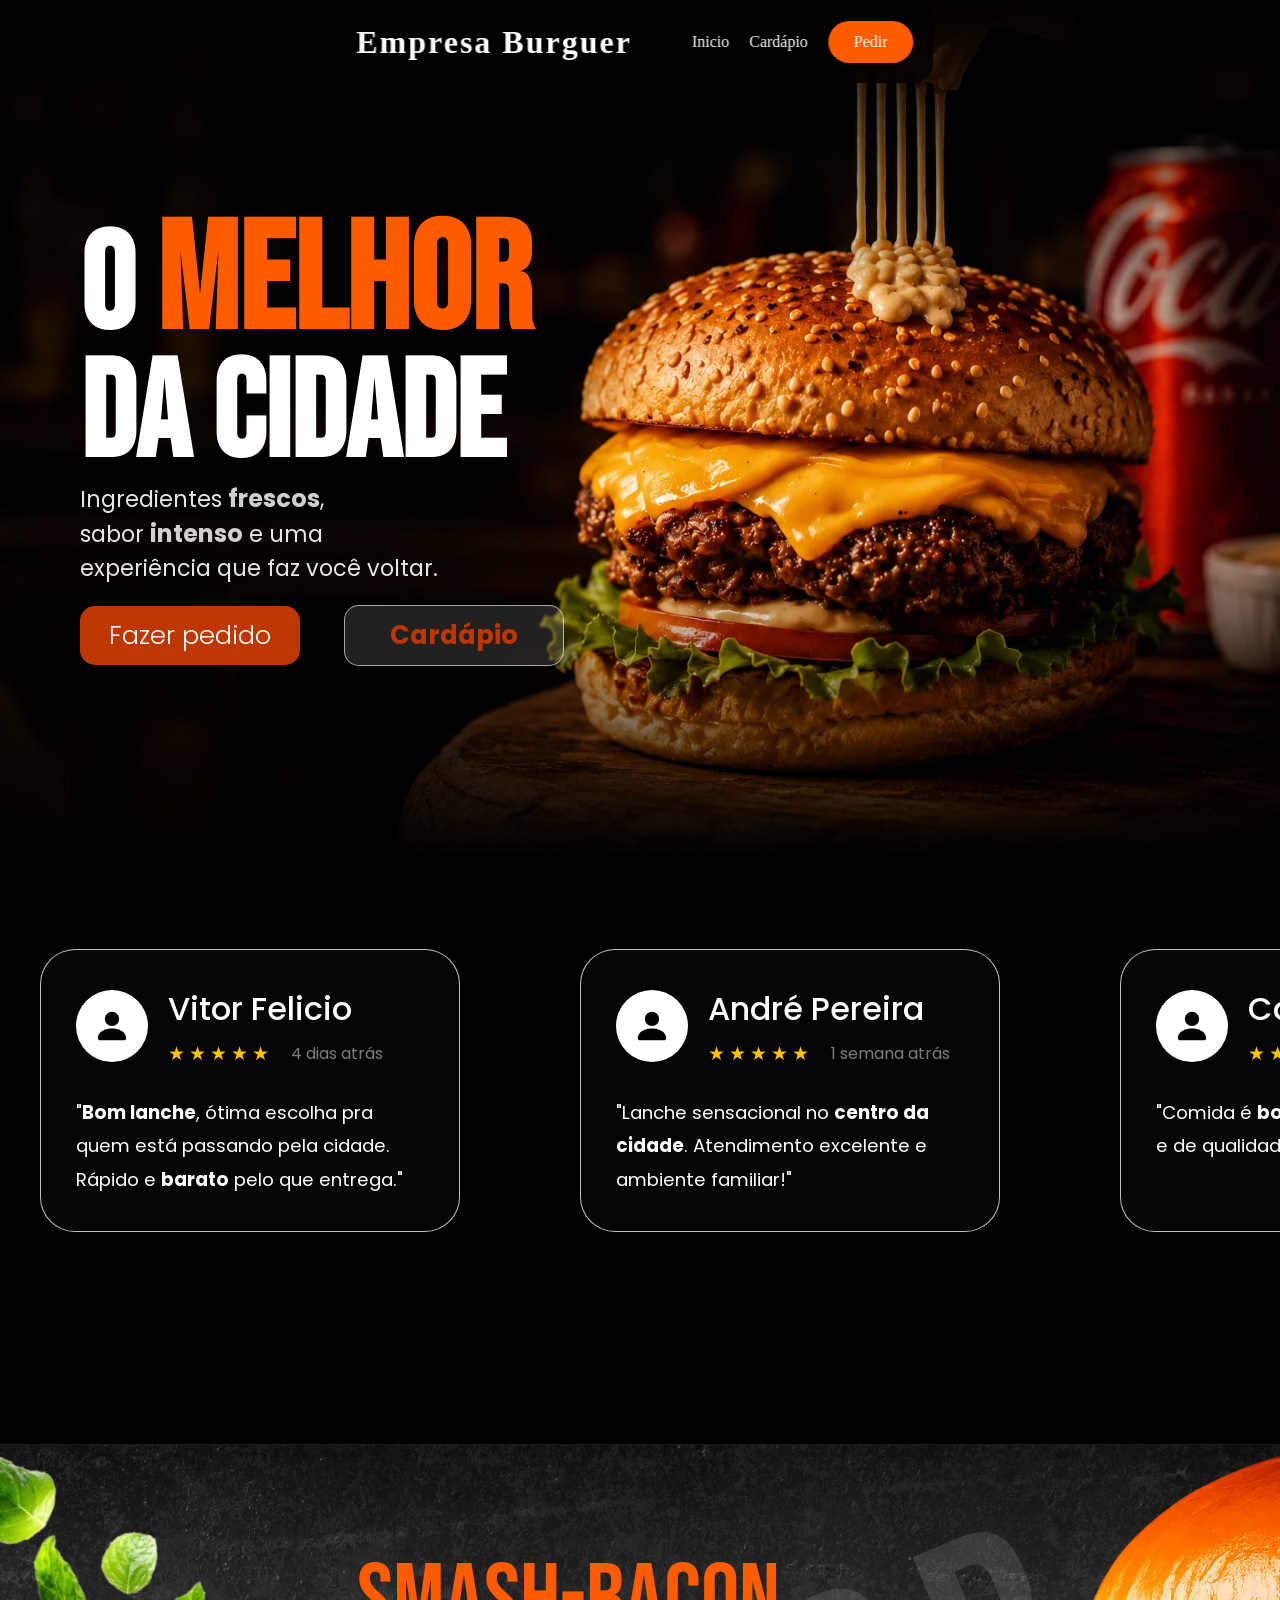
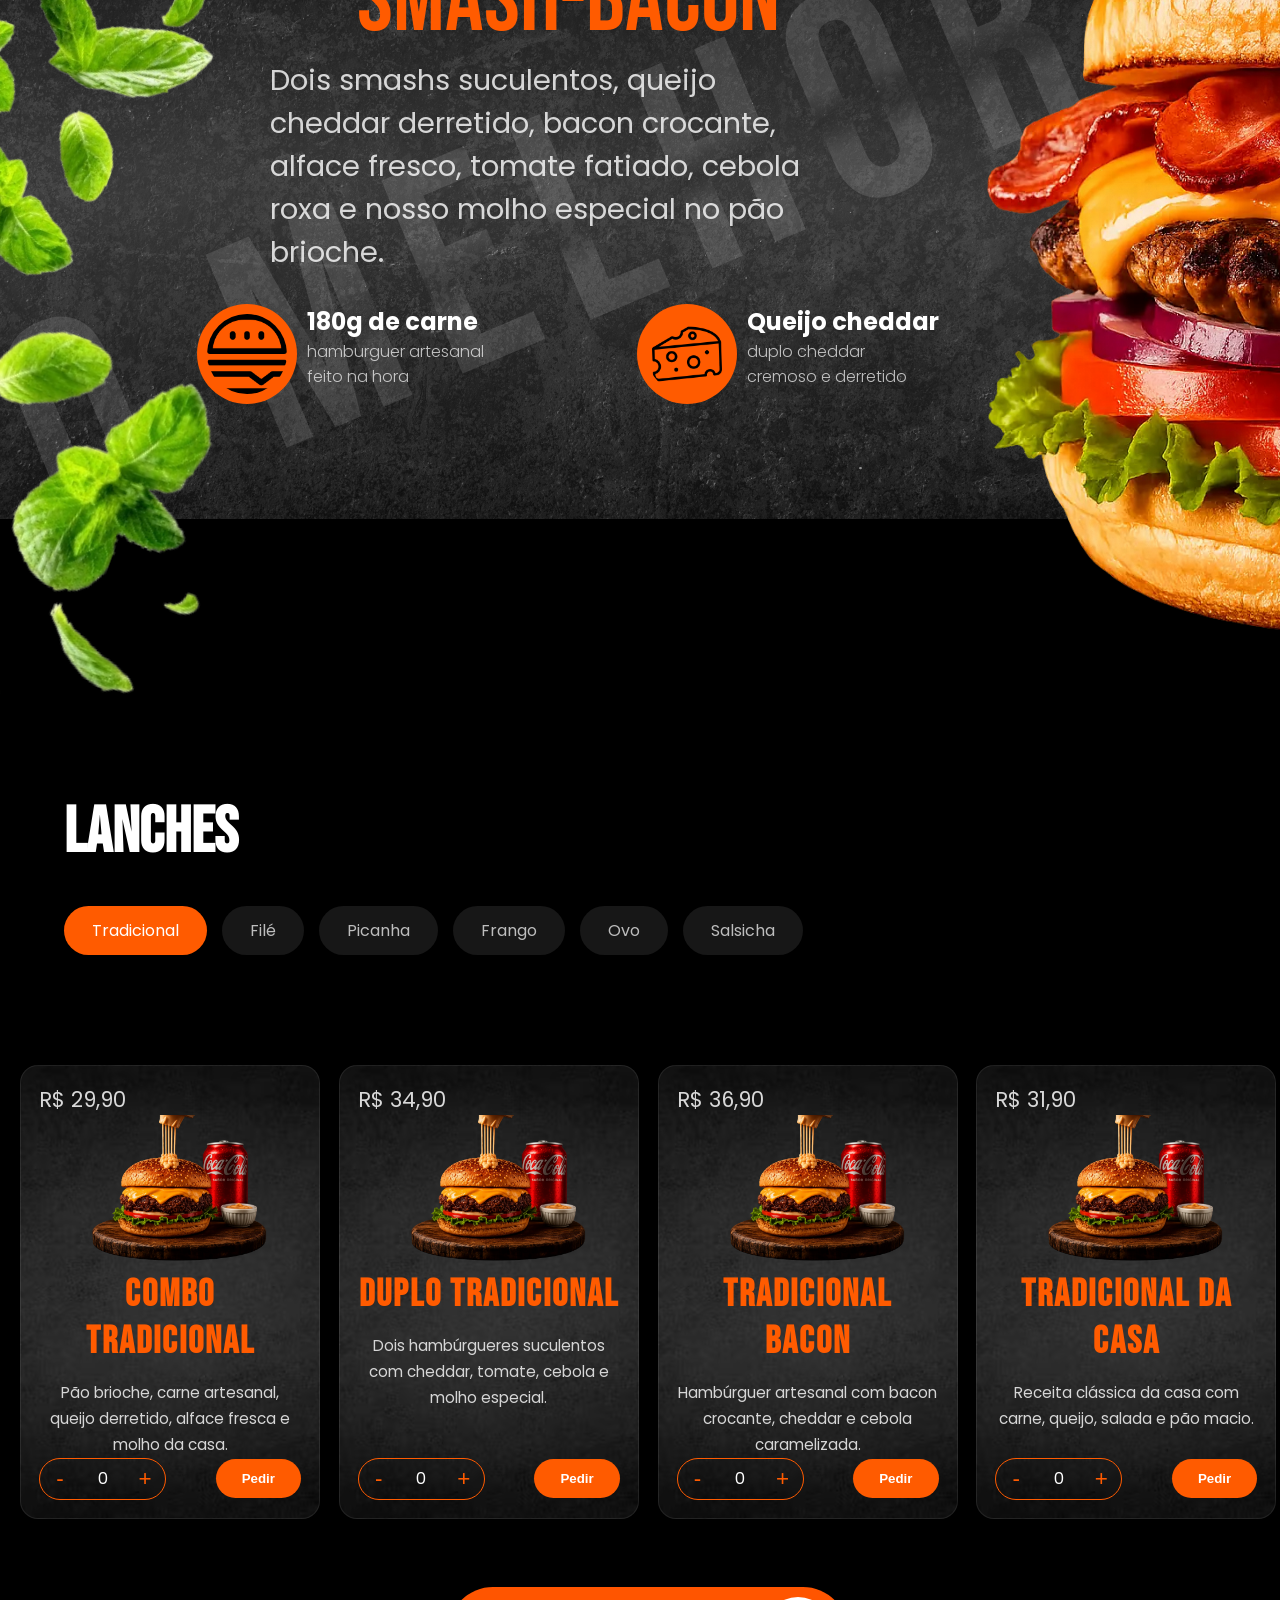
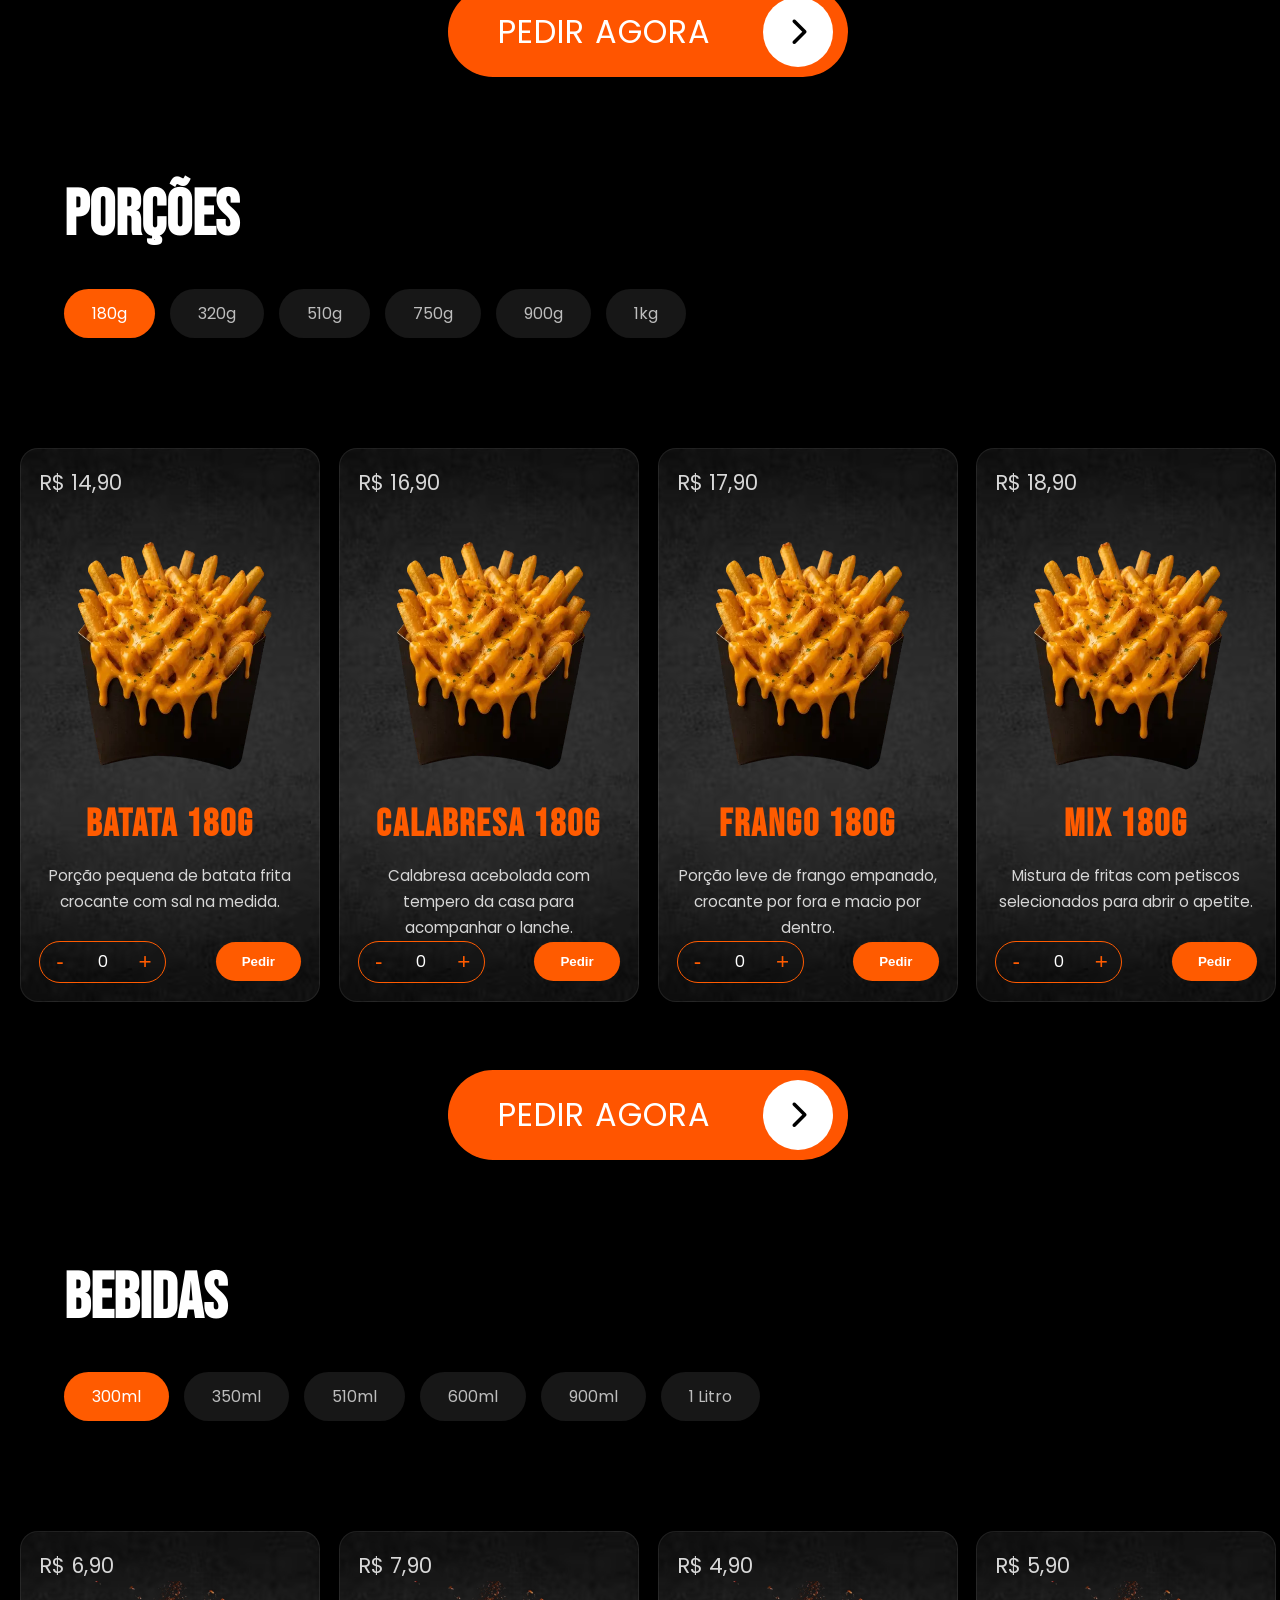
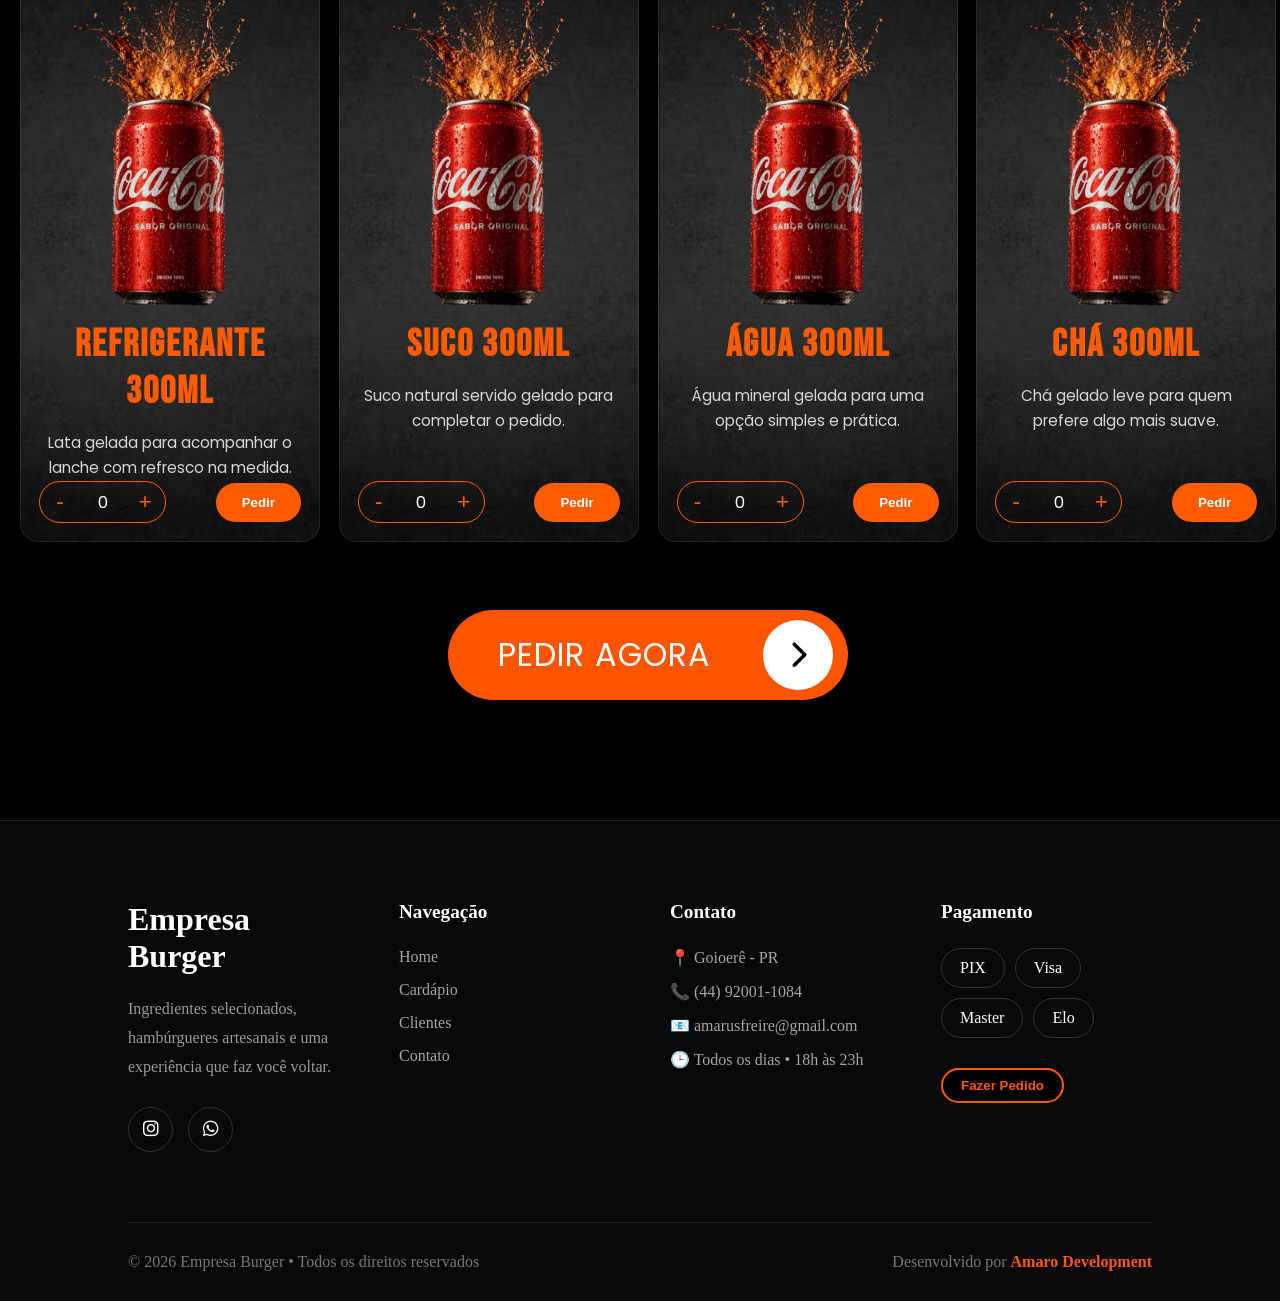
==== index.html @ 5f11bde8 "fix: arruma links vazios, alt e contato" ====
<!DOCTYPE html>
<html lang="pt-br">

<head>
    <meta charset="UTF-8">
    <meta name="viewport" content="width=device-width, initial-scale=1.0">

    <link href="https://fonts.googleapis.com/css2?family=Bebas+Neue&family=Poppins:wght@400;600;700&display=swap" rel="stylesheet">
    <link rel="preconnect" href="https://fonts.gstatic.com" crossorigin>

    <link rel="preload" fetchpriority="high" as="image" href="img/heroWEBP.webp">

    <link rel="canonical" href="https://empresaburger.com.br/">
    <link rel="icon" type="image/png" href="img/logo-PNG.png">
    <meta name="description"
        content="Hambúrgueres artesanais preparados com ingredientes frescos, sabor intenso e entrega rápida. Faça seu pedido online.">
    <meta name="keywords"
        content="hamburgueria, hambúrguer artesanal, delivery, lanche, batata frita, combo, restaurante">
    <meta name="author" content="Empresa Burger">
    <meta name="robots" content="index, follow">
    <meta name="theme-color" content="#ff5b00">

    <title>Empresa Burger | O Melhor Hambúrguer Artesanal de Goioerê</title>




    <link rel="stylesheet" href="https://cdnjs.cloudflare.com/ajax/libs/font-awesome/6.7.2/css/all.min.css" media="print" onload="this.media='all'">

    <link rel="stylesheet" href="css/home.css">
    <link rel="stylesheet" href="css/utils.css">

    <meta property="og:type" content="website">
    <meta property="og:title" content="Empresa Burger | O melhor hambúrguer da cidade">
    <meta property="og:description" content="Ingredientes frescos, sabor intenso e entrega rápida.">
    <meta property="og:image" content="https://seudominio.com/assets/banner.jpg">
    <meta property="og:url" content="https://seudominio.com">
    <meta property="og:site_name" content="Empresa Burger">
    <meta property="og:locale" content="pt_BR">

    <meta name="twitter:card" content="summary_large_image">
    <meta name="twitter:title" content="Empresa Burger | O melhor hambúrguer da cidade">
    <meta name="twitter:description" content="Ingredientes frescos, sabor intenso e entrega rápida.">
    <meta name="twitter:image" content="https://empresaburger.com.br/assets/banner.jpg">

    <script type="application/ld+json">
    {
        "@context":"https://schema.org",
        "@type":"Restaurant",
        "name":"Empresa Burger",
        "image":"https://empresaburger.com.br/assets/banner.webp",
        "telephone":"+55 44 92001-1084",
        "servesCuisine":"Hambúrguer Artesanal",
        "address":{
            "@type":"PostalAddress",
            "addressLocality":"Goioerê",
            "addressRegion":"PR",
            "addressCountry":"BR"
        }
    }
    </script>
</head>

<body>
    <header>
        <section class="hero-image">

            <div class="top-gradient"></div>

            <img id="inicio" src="img/heroWEBP.webp" alt="imagem da home" fetchpriority="high">

            <div class="bottom-gradient"></div>

        </section>
        <section class="hero-content">

            <article class="navbar">
                <button class="menu-toggle" type="button" aria-label="Abrir menu" aria-expanded="false"
                    data-menu-toggle>
                    <i class="fa-solid fa-bars"></i>
                </button>
                <a class="empresa" href="#inicio">Empresa Burguer</a>
                <nav class="menu">
                    <li>
                        <a href="#">Inicio</a>
                    </li>
                    <li>
                        <a href="#cardapio">Cardápio</a>
                    </li>
                    <li class="pedido">
                        <a href="">Pedir</a>
                    </li>
                </nav>
            </article>
            <div class="menu-backdrop" data-menu-backdrop></div>
            <article class="hero-text">
                <h1>O <span class="hero-destaque">melhor</span> <br> da cidade</h1>
                <p>Ingredientes <strong>frescos</strong>,<br>sabor <strong>intenso</strong> e uma <br>experiência que
                    faz você voltar.
                </p>
                <article class="btns-hero">
                    <a class="btn-hero-text pedido" href="">Fazer pedido</a>
                    <a class="btn-hero-text cardapio" href="#cardapio">Cardápio</a>
                </article>
            </article>
        </section>
    </header>

    <main>
        <section id="clientes" class="reviews">
            <div class="reviews-track">

                <article class="review-card">

                    <div class="review-header">

                        <div class="review-user">

                            <div class="review-avatar">
                                <svg xmlns="http://www.w3.org/2000/svg" width="34" height="34" fill="currentColor"
                                    viewBox="0 0 16 16">
                                    <path d="M3 14s-1 0-1-1 1-4 6-4 6 3 6 4-1 1-1 1H3zm5-6a3 3 0 100-6 3 3 0 000 6z" />
                                </svg>
                            </div>

                            <div>

                                <h3>Vitor Felicio</h3>

                                <div class="review-info">

                                    <div class="stars">
                                        ★★★★★
                                    </div>

                                    <span>4 dias atrás</span>

                                </div>

                            </div>

                        </div>

                    </div>

                    <p>
                        "<strong>Bom lanche</strong>, ótima escolha pra quem está
                        passando pela cidade. Rápido e
                        <strong>barato</strong> pelo que entrega."
                    </p>

                </article>

                <article class="review-card">

                    <div class="review-header">

                        <div class="review-user">

                            <div class="review-avatar">
                                <svg xmlns="http://www.w3.org/2000/svg" width="34" height="34" fill="currentColor"
                                    viewBox="0 0 16 16">
                                    <path d="M3 14s-1 0-1-1 1-4 6-4 6 3 6 4-1 1-1 1H3zm5-6a3 3 0 100-6 3 3 0 000 6z" />
                                </svg>
                            </div>

                            <div>

                                <h3>André Pereira</h3>

                                <div class="review-info">

                                    <div class="stars">
                                        ★★★★★
                                    </div>

                                    <span>1 semana atrás</span>

                                </div>

                            </div>

                        </div>

                    </div>

                    <p>
                        "Lanche sensacional no <strong>centro da cidade</strong>.
                        Atendimento excelente e ambiente familiar!"
                    </p>

                </article>

                <article class="review-card">

                    <div class="review-header">

                        <div class="review-user">

                            <div class="review-avatar">
                                <svg xmlns="http://www.w3.org/2000/svg" width="34" height="34" fill="currentColor"
                                    viewBox="0 0 16 16">
                                    <path d="M3 14s-1 0-1-1 1-4 6-4 6 3 6 4-1 1-1 1H3zm5-6a3 3 0 100-6 3 3 0 000 6z" />
                                </svg>
                            </div>

                            <div>

                                <h3>Carla Almeida</h3>

                                <div class="review-info">

                                    <div class="stars">
                                        ★★★★★
                                    </div>

                                    <span>2 meses atrás</span>

                                </div>

                            </div>

                        </div>

                    </div>

                    <p>
                        "Comida é <strong>boa</strong>, atendimento
                        <strong>rápido</strong> e de qualidade."
                    </p>

                </article>
                <article class="review-card">

                    <div class="review-header">

                        <div class="review-user">

                            <div class="review-avatar">
                                <svg xmlns="http://www.w3.org/2000/svg" width="34" height="34" fill="currentColor"
                                    viewBox="0 0 16 16">
                                    <path d="M3 14s-1 0-1-1 1-4 6-4 6 3 6 4-1 1-1 1H3zm5-6a3 3 0 100-6 3 3 0 000 6z" />
                                </svg>
                            </div>

                            <div>

                                <h3>Vitor Felicio</h3>

                                <div class="review-info">

                                    <div class="stars">
                                        ★★★★★
                                    </div>

                                    <span>4 dias atrás</span>

                                </div>

                            </div>

                        </div>

                    </div>

                    <p>
                        "<strong>Bom lanche</strong>, ótima escolha pra quem está
                        passando pela cidade. Rápido e
                        <strong>barato</strong> pelo que entrega."
                    </p>

                </article>

                <article class="review-card">

                    <div class="review-header">

                        <div class="review-user">

                            <div class="review-avatar">
                                <svg xmlns="http://www.w3.org/2000/svg" width="34" height="34" fill="currentColor"
                                    viewBox="0 0 16 16">
                                    <path d="M3 14s-1 0-1-1 1-4 6-4 6 3 6 4-1 1-1 1H3zm5-6a3 3 0 100-6 3 3 0 000 6z" />
                                </svg>
                            </div>

                            <div>

                                <h3>André Pereira</h3>

                                <div class="review-info">

                                    <div class="stars">
                                        ★★★★★
                                    </div>

                                    <span>1 semana atrás</span>

                                </div>

                            </div>

                        </div>

                    </div>

                    <p>
                        "Lanche sensacional no <strong>centro da cidade</strong>.
                        Atendimento excelente e ambiente familiar!"
                    </p>

                </article>

                <article class="review-card">

                    <div class="review-header">

                        <div class="review-user">

                            <div class="review-avatar">
                                <svg xmlns="http://www.w3.org/2000/svg" width="34" height="34" fill="currentColor"
                                    viewBox="0 0 16 16">
                                    <path d="M3 14s-1 0-1-1 1-4 6-4 6 3 6 4-1 1-1 1H3zm5-6a3 3 0 100-6 3 3 0 000 6z" />
                                </svg>
                            </div>

                            <div>

                                <h3>Carla Almeida</h3>

                                <div class="review-info">

                                    <div class="stars">
                                        ★★★★★
                                    </div>

                                    <span>2 meses atrás</span>

                                </div>

                            </div>

                        </div>

                    </div>

                    <p>
                        "Comida é <strong>boa</strong>, atendimento
                        <strong>rápido</strong> e de qualidade."
                    </p>

                </article>
            </div>

        </section>

        <section class="destaque">

            <div class="destaque-content">
                <h3 class="destaque-title">Smash-Bacon</h3>
                <p class="destaque-text">Dois smashs suculentos, queijo<br class="desktop-br">
                    cheddar derretido, bacon crocante,<br class="desktop-br">
                    alface fresco, tomate fatiado, cebola<br class="desktop-br">
                    roxa e nosso molho especial no pão<br class="desktop-br">
                    brioche.
                </p>
                <div class="destaque-feture">
                    <div class="feature">
                        <img class="feature-hamburguer" src="img/hamburguer.png" alt="icone de hambuguer">
                        <div class="feature-text">
                            <h4 class="destaque-icon-title"><strong>180g de carne</strong></h4>
                            <p class="destaque-icon-text">hamburguer artesanal<br>feito na hora</p>
                        </div>
                    </div>
                    <div class="feature">
                        <img src="img/queijo.png" alt="icone de queijo">
                        <div class="feature-text">
                            <h4 class="destaque-icon-title"><strong>Queijo cheddar</strong></h4>
                            <p class="destaque-icon-text">duplo cheddar<br>cremoso e derretido</p>
                        </div>
                    </div>
                </div>
            </div>
            <img class="destaque-hamburguer" src="img/hamburguer-inicial.webp" alt="hamburguer do destaque">
            <img class="destaque-salsinha-1" src="img/salsinha.webp" alt="imagem de salsinha">
            <img class="destaque-salsinha-2" src="img/salsinha.webp" alt="imagem de salsinha">
        </section>

        <section class="menu-categorias">

            <h2 id="cardapio" class="titulo-cardapio">Lanches</h2>

            <div class="categorias">

                <button class="categoria active">
                    Tradicional
                </button>

                <button class="categoria">
                    Filé
                </button>

                <button class="categoria">
                    Picanha
                </button>

                <button class="categoria">
                    Frango
                </button>

                <button class="categoria">
                    Ovo
                </button>

                <button class="categoria">
                    Salsicha
                </button>
            </div>

        </section>
        <section class="menu-grid">

            <article class="card">
                <span class="card-price">R$ 29,90</span>
                <div class="card-image">
                    <img src="img/heroPNG2.webp" alt="Hambúrguer">
                </div>
                <div class="card-body">
                    <h3>COMBO FOME</h3>
                    <p>
                        Hambúrguer artesanal, Coca-Cola gelada
                        e molho especial para completar
                        sua experiência.
                    </p>
                </div>
                <div class="card-footer">
                    <div class="quantity">
                        <button>-</button>
                        <span>1</span>
                        <button>+</button>
                    </div>
                    <button class="buy-btn">
                        Pedir
                    </button>
                </div>
            </article>
            <article class="card">

                <span class="card-price">R$ 29,90</span>

                <div class="card-image">
                    <img src="img/heroPNG2.webp" alt="Hambúrguer">
                </div>

                <div class="card-body">

                    <h3>COMBO FOME</h3>

                    <p>
                        Hambúrguer artesanal, Coca-Cola gelada
                        e molho especial para completar
                        sua experiência.
                    </p>

                </div>

                <div class="card-footer">

                    <div class="quantity">

                        <button>-</button>

                        <span>0</span>

                        <button>+</button>

                    </div>

                    <button class="buy-btn">
                        Pedir
                    </button>

                </div>

            </article>
            <article class="card">

                <span class="card-price">R$ 29,90</span>

                <div class="card-image">
                    <img src="img/heroPNG2.webp" alt="Hambúrguer">
                </div>

                <div class="card-body">

                    <h3>COMBO FOME</h3>

                    <p>
                        Hambúrguer artesanal, Coca-Cola gelada
                        e molho especial para completar
                        sua experiência.
                    </p>

                </div>

                <div class="card-footer">

                    <div class="quantity">

                        <button>-</button>

                        <span>0</span>

                        <button>+</button>

                    </div>

                    <button class="buy-btn">
                        Pedir
                    </button>

                </div>

            </article>
            <article class="card">

                <span class="card-price">R$ 29,90</span>

                <div class="card-image">
                    <img src="img/heroPNG2.webp" alt="Hambúrguer">
                </div>

                <div class="card-body">

                    <h3>COMBO FOME</h3>

                    <p>
                        Hambúrguer artesanal, Coca-Cola gelada
                        e molho especial para completar
                        sua experiência.
                    </p>

                </div>

                <div class="card-footer">

                    <div class="quantity">

                        <button>-</button>

                        <span>0</span>

                        <button>+</button>

                    </div>

                    <button class="buy-btn">
                        Pedir
                    </button>

                </div>

            </article>
            <article class="card">

                <span class="card-price">R$ 29,90</span>

                <div class="card-image">
                    <img src="img/heroPNG2.webp" alt="Hambúrguer">
                </div>

                <div class="card-body">

                    <h3>COMBO FOME</h3>

                    <p>
                        Hambúrguer artesanal, Coca-Cola gelada
                        e molho especial para completar
                        sua experiência.
                    </p>

                </div>

                <div class="card-footer">

                    <div class="quantity">

                        <button>-</button>

                        <span>0</span>

                        <button>+</button>

                    </div>

                    <button class="buy-btn">
                        Pedir
                    </button>

                </div>

            </article>
            <article class="card">

                <span class="card-price">R$ 29,90</span>

                <div class="card-image">
                    <img src="img/heroPNG2.webp" alt="Hambúrguer">
                </div>

                <div class="card-body">

                    <h3>COMBO FOME</h3>

                    <p>
                        Hambúrguer artesanal, Coca-Cola gelada
                        e molho especial para completar
                        sua experiência.
                    </p>

                </div>

                <div class="card-footer">

                    <div class="quantity">

                        <button>-</button>

                        <span>0</span>

                        <button>+</button>

                    </div>

                    <button class="buy-btn">
                        Pedir
                    </button>

                </div>

            </article>
            <article class="card">

                <span class="card-price">R$ 29,90</span>

                <div class="card-image">
                    <img src="img/heroPNG2.webp" alt="Hambúrguer">
                </div>

                <div class="card-body">

                    <h3>COMBO FOME</h3>

                    <p>
                        Hambúrguer artesanal, Coca-Cola gelada
                        e molho especial para completar
                        sua experiência.
                    </p>

                </div>

                <div class="card-footer">

                    <div class="quantity">

                        <button>-</button>

                        <span>0</span>

                        <button>+</button>

                    </div>

                    <button class="buy-btn">
                        Pedir
                    </button>

                </div>

            </article>
            <article class="card">

                <span class="card-price">R$ 29,90</span>

                <div class="card-image">
                    <img src="img/heroPNG2.webp" alt="Hambúrguer">
                </div>

                <div class="card-body">

                    <h3>COMBO FOME</h3>

                    <p>
                        Hambúrguer artesanal, Coca-Cola gelada
                        e molho especial para completar
                        sua experiência.
                    </p>

                </div>

                <div class="card-footer">

                    <div class="quantity">

                        <button>-</button>

                        <span>0</span>

                        <button>+</button>

                    </div>

                    <button class="buy-btn">
                        Pedir
                    </button>

                </div>

            </article>
        </section>
        <button class="btn-pedir">
            PEDIR AGORA
            <span class="btn-icone"><i class="fa-solid fa-chevron-right"></i></span>
        </button>
        <section class="menu-categorias">

            <h2 class="titulo-cardapio">Porções</h2>

            <div class="categorias">

                <button class="categoria active">
                    180g
                </button>

                <button class="categoria">
                    320g
                </button>

                <button class="categoria">
                    510g
                </button>

                <button class="categoria">
                    750g
                </button>

                <button class="categoria">
                    900g
                </button>

                <button class="categoria">
                    1kg
                </button>
            </div>

        </section>
        <section class="menu-grid">

            <article class="card">
                <span class="card-price">R$ 29,90</span>
                <div class="card-image">
                    <img src="img/heroPNG2.webp" alt="Hambúrguer">
                </div>
                <div class="card-body">
                    <h3>COMBO FOME</h3>
                    <p>
                        Hambúrguer artesanal, Coca-Cola gelada
                        e molho especial para completar
                        sua experiência.
                    </p>
                </div>
                <div class="card-footer">
                    <div class="quantity">
                        <button>-</button>
                        <span>1</span>
                        <button>+</button>
                    </div>
                    <button class="buy-btn">
                        Pedir
                    </button>
                </div>
            </article>
            <article class="card">

                <span class="card-price">R$ 29,90</span>

                <div class="card-image">
                    <img src="img/heroPNG2.webp" alt="Hambúrguer">
                </div>

                <div class="card-body">

                    <h3>COMBO FOME</h3>

                    <p>
                        Hambúrguer artesanal, Coca-Cola gelada
                        e molho especial para completar
                        sua experiência.
                    </p>

                </div>

                <div class="card-footer">

                    <div class="quantity">

                        <button>-</button>

                        <span>0</span>

                        <button>+</button>

                    </div>

                    <button class="buy-btn">
                        Pedir
                    </button>

                </div>

            </article>
            <article class="card">

                <span class="card-price">R$ 29,90</span>

                <div class="card-image">
                    <img src="img/heroPNG2.webp" alt="Hambúrguer">
                </div>

                <div class="card-body">

                    <h3>COMBO FOME</h3>

                    <p>
                        Hambúrguer artesanal, Coca-Cola gelada
                        e molho especial para completar
                        sua experiência.
                    </p>

                </div>

                <div class="card-footer">

                    <div class="quantity">

                        <button>-</button>

                        <span>0</span>

                        <button>+</button>

                    </div>

                    <button class="buy-btn">
                        Pedir
                    </button>

                </div>

            </article>
            <article class="card">

                <span class="card-price">R$ 29,90</span>

                <div class="card-image">
                    <img src="img/heroPNG2.webp" alt="Hambúrguer">
                </div>

                <div class="card-body">

                    <h3>COMBO FOME</h3>

                    <p>
                        Hambúrguer artesanal, Coca-Cola gelada
                        e molho especial para completar
                        sua experiência.
                    </p>

                </div>

                <div class="card-footer">

                    <div class="quantity">

                        <button>-</button>

                        <span>0</span>

                        <button>+</button>

                    </div>

                    <button class="buy-btn">
                        Pedir
                    </button>

                </div>

            </article>
            <article class="card">

                <span class="card-price">R$ 29,90</span>

                <div class="card-image">
                    <img src="img/heroPNG2.webp" alt="Hambúrguer">
                </div>

                <div class="card-body">

                    <h3>COMBO FOME</h3>

                    <p>
                        Hambúrguer artesanal, Coca-Cola gelada
                        e molho especial para completar
                        sua experiência.
                    </p>

                </div>

                <div class="card-footer">

                    <div class="quantity">

                        <button>-</button>

                        <span>0</span>

                        <button>+</button>

                    </div>

                    <button class="buy-btn">
                        Pedir
                    </button>

                </div>

            </article>
            <article class="card">

                <span class="card-price">R$ 29,90</span>

                <div class="card-image">
                    <img src="img/heroPNG2.webp" alt="Hambúrguer">
                </div>

                <div class="card-body">

                    <h3>COMBO FOME</h3>

                    <p>
                        Hambúrguer artesanal, Coca-Cola gelada
                        e molho especial para completar
                        sua experiência.
                    </p>

                </div>

                <div class="card-footer">

                    <div class="quantity">

                        <button>-</button>

                        <span>0</span>

                        <button>+</button>

                    </div>

                    <button class="buy-btn">
                        Pedir
                    </button>

                </div>

            </article>
            <article class="card">

                <span class="card-price">R$ 29,90</span>

                <div class="card-image">
                    <img src="img/heroPNG2.webp" alt="Hambúrguer">
                </div>

                <div class="card-body">

                    <h3>COMBO FOME</h3>

                    <p>
                        Hambúrguer artesanal, Coca-Cola gelada
                        e molho especial para completar
                        sua experiência.
                    </p>

                </div>

                <div class="card-footer">

                    <div class="quantity">

                        <button>-</button>

                        <span>0</span>

                        <button>+</button>

                    </div>

                    <button class="buy-btn">
                        Pedir
                    </button>

                </div>

            </article>
            <article class="card">

                <span class="card-price">R$ 29,90</span>

                <div class="card-image">
                    <img src="img/heroPNG2.webp" alt="Hambúrguer">
                </div>

                <div class="card-body">

                    <h3>COMBO FOME</h3>

                    <p>
                        Hambúrguer artesanal, Coca-Cola gelada
                        e molho especial para completar
                        sua experiência.
                    </p>

                </div>

                <div class="card-footer">

                    <div class="quantity">

                        <button>-</button>

                        <span>0</span>

                        <button>+</button>

                    </div>

                    <button class="buy-btn">
                        Pedir
                    </button>

                </div>

            </article>

        </section>
        <button class="btn-pedir">
            PEDIR AGORA
            <span class="btn-icone"><i class="fa-solid fa-chevron-right"></i></span>
        </button>
        <section class="menu-categorias">

            <h2 class="titulo-cardapio">Bebidas</h2>

            <div class="categorias">

                <button class="categoria active">
                    300ml
                </button>

                <button class="categoria">
                    350ml
                </button>

                <button class="categoria">
                    510ml
                </button>

                <button class="categoria">
                    600ml
                </button>

                <button class="categoria">
                    900ml
                </button>

                <button class="categoria">
                    1 Litro
                </button>
            </div>

        </section>
        <section class="menu-grid">

            <article class="card">
                <span class="card-price">R$ 29,90</span>
                <div class="card-image">
                    <img src="img/heroPNG2.webp" alt="Hambúrguer">
                </div>
                <div class="card-body">
                    <h3>COMBO FOME</h3>
                    <p>
                        Hambúrguer artesanal, Coca-Cola gelada
                        e molho especial para completar
                        sua experiência.
                    </p>
                </div>
                <div class="card-footer">
                    <div class="quantity">
                        <button>-</button>
                        <span>1</span>
                        <button>+</button>
                    </div>
                    <button class="buy-btn">
                        Pedir
                    </button>
                </div>
            </article>
            <article class="card">

                <span class="card-price">R$ 29,90</span>

                <div class="card-image">
                    <img src="img/heroPNG2.webp" alt="Hambúrguer">
                </div>

                <div class="card-body">

                    <h3>COMBO FOME</h3>

                    <p>
                        Hambúrguer artesanal, Coca-Cola gelada
                        e molho especial para completar
                        sua experiência.
                    </p>

                </div>

                <div class="card-footer">

                    <div class="quantity">

                        <button>-</button>

                        <span>0</span>

                        <button>+</button>

                    </div>

                    <button class="buy-btn">
                        Pedir
                    </button>

                </div>

            </article>
            <article class="card">

                <span class="card-price">R$ 29,90</span>

                <div class="card-image">
                    <img src="img/heroPNG2.webp" alt="Hambúrguer">
                </div>

                <div class="card-body">

                    <h3>COMBO FOME</h3>

                    <p>
                        Hambúrguer artesanal, Coca-Cola gelada
                        e molho especial para completar
                        sua experiência.
                    </p>

                </div>

                <div class="card-footer">

                    <div class="quantity">

                        <button>-</button>

                        <span>0</span>

                        <button>+</button>

                    </div>

                    <button class="buy-btn">
                        Pedir
                    </button>

                </div>

            </article>
            <article class="card">

                <span class="card-price">R$ 29,90</span>

                <div class="card-image">
                    <img src="img/heroPNG2.webp" alt="Hambúrguer">
                </div>

                <div class="card-body">

                    <h3>COMBO FOME</h3>

                    <p>
                        Hambúrguer artesanal, Coca-Cola gelada
                        e molho especial para completar
                        sua experiência.
                    </p>

                </div>

                <div class="card-footer">

                    <div class="quantity">

                        <button>-</button>

                        <span>0</span>

                        <button>+</button>

                    </div>

                    <button class="buy-btn">
                        Pedir
                    </button>

                </div>

            </article>
            <article class="card">

                <span class="card-price">R$ 29,90</span>

                <div class="card-image">
                    <img src="img/heroPNG2.webp" alt="Hambúrguer">
                </div>

                <div class="card-body">

                    <h3>COMBO FOME</h3>

                    <p>
                        Hambúrguer artesanal, Coca-Cola gelada
                        e molho especial para completar
                        sua experiência.
                    </p>

                </div>

                <div class="card-footer">

                    <div class="quantity">

                        <button>-</button>

                        <span>0</span>

                        <button>+</button>

                    </div>

                    <button class="buy-btn">
                        Pedir
                    </button>

                </div>

            </article>
            <article class="card">

                <span class="card-price">R$ 29,90</span>

                <div class="card-image">
                    <img src="img/heroPNG2.webp" alt="Hambúrguer">
                </div>

                <div class="card-body">

                    <h3>COMBO FOME</h3>

                    <p>
                        Hambúrguer artesanal, Coca-Cola gelada
                        e molho especial para completar
                        sua experiência.
                    </p>

                </div>

                <div class="card-footer">

                    <div class="quantity">

                        <button>-</button>

                        <span>0</span>

                        <button>+</button>

                    </div>

                    <button class="buy-btn">
                        Pedir
                    </button>

                </div>

            </article>
            <article class="card">

                <span class="card-price">R$ 29,90</span>

                <div class="card-image">
                    <img src="img/heroPNG2.webp" alt="Hambúrguer">
                </div>

                <div class="card-body">

                    <h3>COMBO FOME</h3>

                    <p>
                        Hambúrguer artesanal, Coca-Cola gelada
                        e molho especial para completar
                        sua experiência.
                    </p>

                </div>

                <div class="card-footer">

                    <div class="quantity">

                        <button>-</button>

                        <span>0</span>

                        <button>+</button>

                    </div>

                    <button class="buy-btn">
                        Pedir
                    </button>

                </div>

            </article>
            <article class="card">

                <span class="card-price">R$ 29,90</span>

                <div class="card-image">
                    <img src="img/heroPNG2.webp" alt="Hambúrguer">
                </div>

                <div class="card-body">

                    <h3>COMBO FOME</h3>

                    <p>
                        Hambúrguer artesanal, Coca-Cola gelada
                        e molho especial para completar
                        sua experiência.
                    </p>

                </div>

                <div class="card-footer">

                    <div class="quantity">

                        <button>-</button>

                        <span>0</span>

                        <button>+</button>

                    </div>

                    <button class="buy-btn">
                        Pedir
                    </button>

                </div>

            </article>
        </section>
        <button class="btn-pedir">
            PEDIR AGORA
            <span class="btn-icone"><i class="fa-solid fa-chevron-right"></i></span>
        </button>
    </main>
    <footer class="footer">

        <div class="footer-container">

            <div class="footer-column">
                <h2 class="logo">Empresa Burger</h2>

                <p>
                    Ingredientes selecionados, hambúrgueres artesanais e uma experiência que faz você voltar.
                </p>

                <div class="socials">
                    <a href="https://www.instagram.com/amarus_freire/"><i class="fa-brands fa-instagram"></i></a>
                    <a href="https://wa.me/5544920011084"><i class="fa-brands fa-whatsapp"></i></a>
                </div>
            </div>

            <div class="footer-column">
                <h3>Navegação</h3>

                <ul>
                    <li><a href="#">Home</a></li>
                    <li><a href="#cardapio">Cardápio</a></li>
                    <li><a href="#clientes">Clientes</a></li>
                    <li><a href="https://wa.me/5544920011084">Contato</a></li>
                </ul>
            </div>

            <div class="footer-column">
                <h3>Contato</h3>

                <ul>
                    <li>📍 Goioerê - PR</li>
                    <li>📞 (44) 92001-1084</li>
                    <li>📧 amarusfreire@gmail.com</li>
                    <li>🕒 Todos os dias • 18h às 23h</li>
                </ul>
            </div>

            <div class="footer-column">
                <h3>Pagamento</h3>

                <div class="payments">
                    <span>PIX</span>
                    <span>Visa</span>
                    <span>Master</span>
                    <span>Elo</span>
                </div>

                <button class="footer-button">
                    Fazer Pedido
                </button>
            </div>

        </div>

        <div class="footer-bottom">
            <p>
                © 2026 Empresa Burger • Todos os direitos reservados
            </p>

            <p>
                Desenvolvido por <span>Amaro Development</span>
            </p>
        </div>

    </footer>
    <div class="pedido-modal" data-pedido-modal aria-hidden="true">
        <div class="pedido-modal-backdrop" data-pedido-close></div>
        <section class="pedido-modal-panel" role="dialog" aria-modal="true" aria-labelledby="pedido-modal-title">
            <button class="pedido-modal-close" type="button" aria-label="Fechar janela" data-pedido-close>×</button>
            <h2 class="pedido-modal-title" id="pedido-modal-title">Antes de prosseguirmos precisamos dos seguintes dados:</h2>

            <div class="pedido-modal-client">
                <input class="pedido-modal-input" type="text" placeholder="NOME DO CLIENTE" aria-label="Nome do cliente" data-client-name>

                <div class="pedido-modal-delivery">
                    <span class="pedido-modal-label">PRECISA ENTREGAR?</span>
                    <button class="pedido-choice active" type="button" data-delivery-choice="sim">SIM</button>
                    <button class="pedido-choice" type="button" data-delivery-choice="nao">NÃO</button>
                </div>
            </div>

            <div class="pedido-modal-address" data-address-group>
                <h3 class="pedido-modal-subtitle pedido-modal-subtitle-address">ENDEREÇO</h3>

                <div class="pedido-modal-address-grid">
                    <input class="pedido-modal-input" type="text" placeholder="BAIRRO" aria-label="Bairro" data-address-bairro>
                    <input class="pedido-modal-input" type="text" placeholder="RUA" aria-label="Rua" data-address-rua>
                    <input class="pedido-modal-input" type="text" placeholder="NUMERO" aria-label="Número" data-address-numero>
                </div>
            </div>

            <h3 class="pedido-modal-subtitle">PEDIDOS</h3>
            <textarea class="pedido-modal-textarea" data-pedido-textarea rows="5" aria-label="Pedidos"></textarea>

            <button class="pedido-modal-submit" type="button">
                PEDIR AGORA
                <span class="pedido-modal-arrow">&gt;</span>
            </button>
        </section>
    </div>

    <script src="js/menu-mobile.js"></script>
    <script src="js/todosProdutos.js"></script>
    <script src="js/pedido-modal.js"></script>
</body>

</html>
---- css/home.css ----
@charset "UTF-8";

* {
    padding: 0px;
    margin: 0px;
    box-sizing: border-box;
}

.bebas-neue-regular {
    font-family: "Bebas Neue", sans-serif;
    font-weight: 400;
    font-style: normal;
}

.poppins-regular {
    font-family: "Poppins", sans-serif;
    font-weight: 400;
    font-style: normal;
}

.poppins-semibold {
    font-family: "Poppins", sans-serif;
    font-weight: 600;
    font-style: normal;
}

.poppins-bold {
    font-family: "Poppins", sans-serif;
    font-weight: 700;
    font-style: normal;
}

:root {
    --font-title: "Bebas Neue", sans-serif;
    --font-text: "Poppins", sans-serif;
}

html {
    background-color: black;
}

header {
    position: relative;
}

.hero-image {
    position: relative;
    width: 100%;
    height: 100%;
}

.hero-image img {
    width: 100%;
    height: 100%;
    object-fit: cover;
}

.top-gradient {
    position: absolute;
    top: 0;
    left: 0;
    width: 100%;
    height: 300px;
    background: linear-gradient(to bottom, black, transparent);
    z-index: 2;
}

.bottom-gradient {
    position: absolute;
    bottom: 0;
    left: 0;
    width: 100%;
    height: 300px;
    background: linear-gradient(to top, black, rgba(0, 0, 0, 0.4), transparent);
    z-index: 2;
}

.hero-content {
    position: absolute;
    top: 0;
    left: 0;
    z-index: 5;
    width: 100%;
}


.hero-text {
    margin: 220px 80px;
    width: 484px;
}

.hero-text h1 {
    color: white;
    font-family: var(--font-title);
    font-size: 8.5rem;
    line-height: 8rem;
}

.hero-text .hero-destaque {
    color: #ff5b00;
    font-size: 9.5rem;
    font-weight: bolder;
}

.hero-text p {
    color: white;
    font-size: 1.4rem;
    font-family: var(--font-text);
    opacity: 90%;
}

.hero-text strong {
    opacity: 90%;
    font-size: 1.5rem;
}

.btns-hero {
    display: flex;
    margin-top: 20px;
    justify-content: space-between;
    align-items: center;
}


.btn-hero-text {
    display: flex;
    justify-content: center;

    text-decoration: none;
    font-size: 1.6rem;
    font-weight: 300;
    font-family: var(--font-text);
    border-radius: 15px;
    width: 220px;
    transition: transform 0.5s ease;
}

.btn-hero-text:hover {
    transform: scale(1.1);
    opacity: 90%;
}

.pedido {
    color: white;
    background-color: #BF3700;
    padding: 10px;

}

.cardapio {
    color: #BF3700;
    border: 1px solid rgba(255, 255, 255, 0.6);
    font-weight: bold;
    background-color: #fdfdfd21;
    padding: 10px;
}



.carousel{
    overflow:hidden;
}

.track{
    display:flex;
    width:max-content;
    animation:scroll 20s linear infinite;
}

.card{
    width:300px;
    margin-right:20px;
}

@keyframes scroll{

    from{
        transform:translateX(0);
    }

    to{
        transform:translateX(-50%);
    }

}




.reviews {
    width:100%;
    overflow:hidden;
    margin:80px auto 0;
    padding:0;
    position:relative;
}
.reviews-track{
    display:flex;
    gap:40px;
    width:max-content;

    animation:scroll 18s linear infinite;
}

.review-card {
    width: 420px;
    margin: 12px 40px;
    min-height: 250px;
    padding: 35px;
    background: #050505;
    border: 1px solid rgba(255, 255, 255, .75);
    border-radius: 35px;
    transition: .35s;
    cursor: pointer;

    flex-shrink:0;
}

.review-card:hover {
    transform: translateY(-10px);
    border-color: #ff5b00;
    box-shadow: 0 0 35px rgba(255, 91, 0, .18);
}

.review-user {
    display: flex;
    width: 600px;
    align-items: center;
    gap: 20px;
}

.review-avatar {
    width: 72px;
    height: 72px;
    border-radius: 50%;
    background: white;
    color: black;
    display: flex;
    justify-content: center;
    align-items: center;
    flex-shrink: 0;
}

.review-avatar svg {
    width: 38px;
    height: 38px;
}

.review-user h3 {
    color: white;
    font-size: 2rem;
    font-family: var(--font-text);
    font-weight: 500;
}

.review-info {
    display: flex;
    align-items: center;
    gap: 18px;
    margin-top: 8px;

}

.review-info span {
    color: #7d7d7d;
    font-size: 1rem;
    font-family: var(--font-text);
}

.stars {

    color: #FFC400;
    font-size: 1.2rem;
    letter-spacing: 4px;
}

.review-card p {
    margin-top: 30px;
    color: white;
    font-family: var(--font-text);
    font-size: 1.15rem;
    line-height: 1.8;
}

.review-card strong {
    font-weight: 700;
}

@keyframes scroll{

    from{
        transform:translateX(0);
    }

    to{
        transform:translateX(-50%);
    }

}


.destaque {
    position: relative;
    overflow: hidden;

    display: flex;
    margin-top: 200px;
    min-height: 850px;

    background: url("../img/destaque.png") no-repeat;
}

.destaque-content {

    width: 70%;
    text-align: center;
    margin-left: 120px;
    z-index: 2;
}

.destaque-title {
    margin-top: 100px;

    font-family: var(--font-title);
    font-size: 6rem;
    font-weight: 100;
    letter-spacing: 10%;
    color: #ff5b00;
}

.destaque-text {
    font-family: var(--font-text);
    color: rgba(255, 255, 255, 0.8);
    text-align: left;
    font-size: 1.8em;
    margin-left: 150px;
    letter-spacing: 10%;
}

.destaque-feture {
    display: flex;
    flex-direction: row;
    justify-content: space-around;
}

.feature {
    display: flex;

    margin-top: 30px;
}

.feature img {

    background-color: #ff5b00;
    background-repeat: no-repeat;
    width: 100px;
    padding: 10px;
    height: 100px;
    border-radius: 50%;

}


.feature-text {
    display: flex;
    flex-direction: column;
    margin-left: 10px;
    font-family: var(--font-text);
}

.feature-text h4 {
    font-size: 1.5rem;
    text-align: left;
    color: white;
    letter-spacing: 10%;
}

.feature-text p {
    font-weight: 300;
    text-align: left;
    color: rgba(255, 255, 255, 0.7);
    letter-spacing: 10%;

}

.destaque-hamburguer {
    position: absolute;
    left: 800px;
    top: -60px;
    height: 900px;
}

.destaque-salsinha-1 {
    position: absolute;
    left: -300px;
    top: -50px;
    width: 600px;
    transform: rotate(20.71deg);
}

.destaque-salsinha-2 {
    position: absolute;
    width: 800px;
    top: 240px;
    left: -430px;
    transform: rotate(290deg);
}

.menu-grid {
    display: grid;
    grid-template-columns: repeat(auto-fit, minmax(260px, 1fr));
    gap: 35px;
    margin: 0 20px;
    padding: 50px 0;
    align-items: stretch;
}


.menu-categorias {
    width: 90%;
    margin: 100px auto 60px;
}

.titulo-cardapio {
    font-family: var(--font-title);
    color: white;
    font-size: 4rem;
    margin-bottom: 35px;
}

.categorias {
    display: flex;
    flex-wrap: wrap;
    gap: 15px;
}

.categoria {
    padding: 12px 28px;
    border: none;
    border-radius: 999px;

    background: #171717;

    color: #bdbdbd;

    font-size: 1rem;
    font-family: var(--font-text);

    cursor: pointer;
    transition: .25s;
}

.categoria:hover {
    background: #ff5b00;
    color: white;
}

.categoria.active {
    background: #ff5b00;
    color: white;
}

.card {
    position: relative;
    display: flex;
    flex-direction: column;
    background: url("../img/backgorund.avif") center/cover;
    border-radius: 18px;
    overflow: hidden;
    padding: 18px;
    transition: .35s;
    border: 1px solid rgba(255, 255, 255, .08);
    cursor: pointer;
}

.card:hover {
    transform: translateY(-8px);
    border-color: #ff5b00;
    box-shadow: 0 0 35px rgba(255, 91, 0, .18);
}

.card-price {
    color: #d8d8d8;
    font-size: 1.3rem;
    font-family: var(--font-text);
}

.card-image {
    display: flex;
    justify-content: center;
    align-items: center;
}

.card-image img {
    width: 220px;
    transition: .35s;
}

.card:hover img {
    transform: scale(1.08);
}

.card-body {
    text-align: center;
    flex: 1;
    display: flex;
    flex-direction: column;
}

.card-body h3 {
    margin-top: 10px;
    color: #ff5b00;
    font-family: var(--font-title);
    font-size: 2.4rem;
    letter-spacing: 2px;
}

.card-body p {
    margin-top: 15px;
    color: #d6d6d6;
    font-family: var(--font-text);
    font-size: .95rem;
    line-height: 1.7;
}

.card-footer {
    margin-top: 25px;
    display: flex;
    justify-content: space-between;
    align-items: center;
    margin-top: auto;
}

.quantity {
    display: flex;
    align-items: center;
    border: 1px solid #ff5b00;
    border-radius: 50px;
    overflow: hidden;
}

.quantity button {
    width: 40px;
    height: 40px;
    background: none;
    border: none;
    color: #ff5b00;
    font-size: 1.4rem;
    cursor: pointer;
}

.quantity span {
    width: 45px;
    text-align: center;
    color: white;
    font-family: var(--font-text);
}

.buy-btn {
    border: none;
    background: #ff5b00;
    color: white;
    padding: 12px 26px;
    border-radius: 40px;
    cursor: pointer;
    font-weight: 600;
    transition: .3s;
}

.buy-btn:hover {
    background: #ff6d1f;
}








.footer {
    margin-top: 120px;
    background: #080808;
    border-top: 1px solid #242424;
    padding: 80px 10% 30px;
}

.footer-container {
    display: grid;
    grid-template-columns: repeat(4, 1fr);
    gap: 60px;
}

.logo {
    color: #fff;
    font-size: 2rem;
    margin-bottom: 20px;
}

.footer-column p {
    color: #9b9b9b;
    line-height: 1.8;
}

.footer-column h3 {
    color: white;
    margin-bottom: 25px;
    font-size: 1.2rem;
}

.footer-column ul {
    list-style: none;
}

.footer-column li {
    margin-bottom: 15px;
    color: #a6a6a6;
}

.footer-column a {
    color: #a6a6a6;
    text-decoration: none;
    transition: .3s;
}

.footer-column a:hover {
    color: #ff5b00;
}

.socials {
    display: flex;
    gap: 15px;
    margin-top: 25px;
}

.socials a {
    width: 45px;
    height: 45px;
    display: flex;
    justify-content: center;
    align-items: center;
    border: 1px solid #333;
    border-radius: 50%;
    color: white;
    font-size: 18px;
    transition: .3s;
}

.socials a:hover {
    background: #ff5b00;
    border-color: #ff5b00;
}

.payments {
    display: flex;
    flex-wrap: wrap;
    gap: 10px;
    margin-bottom: 30px;
}

.payments span {
    padding: 10px 18px;
    border: 1px solid #333;
    border-radius: 30px;
    color: white;
}

.footer-button {
    display: inline-block;
    background: #000;
    color: #ff5b00;
    padding: 8px 18px;
    border: 2px solid #ff5b00;
    border-radius: 50px;
    font-weight: 600;
    transition: .3s;
}

.footer-button:hover {
    transform: translateY(-3px);
    box-shadow: 0 0 20px rgba(255, 91, 0, .4);
    background: #ff5b00;
    color: #000;
}

.footer-bottom {
    margin-top: 70px;
    padding-top: 30px;
    border-top: 1px solid #222;
    display: flex;
    justify-content: space-between;
    flex-wrap: wrap;
    gap: 15px;
}

.footer-bottom p {
    color: #777;
}

.footer-bottom span {
    color: #ff5b00;
    font-weight: 600;
}


@media (max-width:768px) {

    .top-gradient {
        height: 50px;
    }

    .bottom-gradient {
        height: 50px;
    }

    .hero-image img {
        width: 100%;
        height: 800px;
    }

    .hero-text h1{
        font-size: 80px;
        line-height: 80px;
    }

    .hero-text {
    margin: 120px auto 0;
    width: 90%;
    }
    .hero-text span {
        font-size: 10px;
    }
    .hero-text .hero-destaque {
        font-size: 110px;
    }
    .btn-hero-text {
        margin-bottom: 30px;
    }

    .btns-hero {
        width: 300px;
        flex-wrap: wrap;
    }

    .navbar {
        min-height: 58px;
    }

    .menu-toggle {
        display: inline-flex;
    }

    .empresa {
        font-size: 1.45rem;
    }

    .menu {
        z-index: 1200;
    }

    .navbar.menu-open .menu {
        transform: translateX(0);
    }

    .menu li {
        display: block;
        margin: 0;
    }

    .menu a {
        display: block;
        padding: 12px 0;
        font-size: 1.05rem;
    }

    .menu-backdrop {
        z-index: 1150;
    }

    .menu-backdrop.visible {
        opacity: 1;
        pointer-events: auto;
    }

    body.menu-open {
        overflow: hidden;
    }

    .destaque {
        background-image: url("../img/fundoDestaque.png");
    }
    .destaque-content{
        margin-left: 40px;
    }
    .destaque-title {
        font-size: 50px;
        margin: 40px 0 0 0;
    }

    .destaque-text{
        margin: 20px 0 0 0;
        font-size: 20px;
        margin-left: 0px;
    }
    .destaque-hamburguer{
        left: 60px;
        top: -150px;
    }

    .destaque-salsinha-1, .destaque-salsinha-2{
        opacity: 50%;
    }


    .destaque-feture{
        flex-direction: column;
    }
    .desktop-br{
        display: none;
    }
    .feature h4{
        font-size: 100%;
    }
    
    .menu-grid{
        justify-items: center;
    }
    .btn-pedir {
        width: 70%;
        font-size: 1rem;
		margin: 15%;
    }

}

@media(max-width:1000px) {

    .reviews {
        gap: 30px;
    }

    .review-card {
        width: 100%;
        max-width: 500px;
    }

}

@media(max-width:600px) {

    .review-card {
        padding: 25px;
    }

    .review-user {
        flex-direction: column;
        align-items: flex-start;
    }

    .review-user h3 {
        font-size: 1.6rem;
    }

    .review-info {
        flex-wrap: wrap;
    }
}


@media(max-width:1000px) {
    .footer-container {
        grid-template-columns: 1fr 1fr;
    }
}

@media(max-width:650px) {
    .footer-container {
        grid-template-columns: 1fr;
    }

    .footer-bottom {
        flex-direction: column;
        text-align: center;
    }
}
---- css/utils.css ----
@charset "UTF-8";

.bebas-neue-regular {
	font-family: "Bebas Neue", sans-serif;
	font-weight: 400;
	font-style: normal;
}



.poppins-regular {
	font-family: "Poppins", sans-serif;
	font-weight: 400;
	font-style: normal;
}



.poppins-semibold {
	font-family: "Poppins", sans-serif;
	font-weight: 600;
	font-style: normal;
}

.poppins-bold {
	font-family: "Poppins", sans-serif;
	font-weight: 700;
	font-style: normal;
}



.poppins-regular-italic {
	font-family: "Poppins", sans-serif;
	font-weight: 400;
	font-style: italic;
}

.poppins-semibold-italic {
	font-family: "Poppins", sans-serif;
	font-weight: 600;
	font-style: italic;
}

.poppins-bold-italic {
	font-family: "Poppins", sans-serif;
	font-weight: 700;
	font-style: italic;
}

:root {
	--font-title: "Bebas Neue", sans-serif;
	--font-text: "Poppins", sans-serif;
}

html {
	background-color: black;
}

.btn-pedir {
    display: inline-flex;
    align-items: center;
    justify-content: space-between;
    align-self: center;
    background-color: #FF5500;

    color: #FFFFFF;

    font-family: 'Arial', sans-serif;
    font-size: 32px;
    font-weight: normal;
    letter-spacing: 1px;
    padding: 10px 15px 10px 50px;

    border: none;
    border-radius: 100px;
	margin-left: 35%;
    cursor: pointer;
    width: 400px;
    margin-top: 18px;
    transition: transform 0.2s, background-color 0.2s;
}

.btn-icone {
    display: flex;
    align-items: center;
    justify-content: center;
    background-color: #FFFFFF;
    color: #000000;

    font-size: 28px;
    font-weight: bold;
    width: 70px;
    height: 70px;
    border-radius: 50%;
    margin-left: 20px;
}

.btn-pedir:hover {
    background-color: #E64A00;
    transform: scale(1.02);
}

.nome-produto {
	font-family: var(--font-title);
}

.descricao-produto,
.btn-pedir {
	font-family: var(--font-text);
}

.navbar {
	display: flex;
	align-items: center;
	justify-content: center;
	margin-top: 10px;
	z-index: 1000;

	position: relative;
	position: fixed;
	padding: 10px;
	top: -50px;
	left: 50%;
	transform: translate(-50%, 50%);

	border-radius: 20px;
	background: rgba(0, 0, 0, .75);
	backdrop-filter: blur(12px);
}

.navbar-hero {
	position: relative;
	z-index: 5;
	justify-content: space-between;
	align-items: center;
	width: min(1400px, 92vw);
	margin: 0 auto;
	padding: 24px 0 0;
}

.empresa {
	display: flex;
	flex-direction: row;
	text-decoration: none;
	white-space: nowrap;
	color: #fff;
	margin-right: 0;
	font-size: 2rem;
	font-weight: 700;
	letter-spacing: 1px;
	z-index: 999;
	letter-spacing: 2px;
	margin-right: 50px;
	align-self: center;
}


.menu {
	list-style: none;
	z-index: 999;
	display: flex;
	align-items: center;
}

.menu li {
	display: inline-block;
	margin: 10px;
}

.menu a {
	color: white;
	font-style: normal;
	text-decoration: none;
}


.menu .pedido {
	padding: 12px 26px;
	background: #ff5b00;
	border-radius: 999px;
	transition: .3s;
}

.menu .pedido:hover {
	background: #ff7a2d;
}

.menu-toggle {
	display: none;
	align-items: center;
	justify-content: center;
	border: 0;
	background: transparent;
	color: #fff;
	font-size: 1.4rem;
	cursor: pointer;
	z-index: 1002;
}

.menu-backdrop {
	display: none;
}

.navbar-hero .menu {
	display: flex;
	align-items: center;
	gap: 40px;
}

.navbar-hero .menu li {
	display: block;
	margin: 0;
}

.navbar-hero .menu a {
	text-transform: uppercase;
	letter-spacing: 1.5px;
	font-size: 0.82rem;
	opacity: 0.95;
}

.menu a {
	position: relative;
	color: white;
	text-decoration: none;
	transition: color .3s;
}

.menu a::after {
	content: "";
	position: absolute;
	left: 0;
	bottom: -6px;

	width: 0;
	height: 2px;

	background: #ff5b00;
	transition: width .3s ease;
}

.menu a:hover::after {
	width: 100%;
}

.text-gigante {
	font-family: var(--font-title);
}

.footer {
	margin-top: 120px;
	background: #080808;
	border-top: 1px solid #242424;
	padding: 80px 10% 30px;
}

.footer-container {
	display: grid;
	grid-template-columns: repeat(4, 1fr);
	gap: 60px;
}

.logo {
	color: #fff;
	font-size: 2rem;
	margin-bottom: 20px;
}

.footer-column p {
	color: #9b9b9b;
	line-height: 1.8;
}

.footer-column h3 {
	color: white;
	margin-bottom: 25px;
	font-size: 1.2rem;
}

.footer-column ul {
	list-style: none;
}

.footer-column li {
	margin-bottom: 15px;
	color: #a6a6a6;
}

.footer-column a {
	color: #a6a6a6;
	text-decoration: none;
	transition: .3s;
}

.footer-column a:hover {
	color: #ff5b00;
}

.socials {
	display: flex;
	gap: 15px;
	margin-top: 25px;
}

.socials a {
	width: 45px;
	height: 45px;
	display: flex;
	justify-content: center;
	align-items: center;
	border: 1px solid #333;
	border-radius: 50%;
	color: white;
	font-size: 18px;
	transition: .3s;
}

.socials a:hover {
	background: #ff5b00;
	border-color: #ff5b00;
}

.payments {
	display: flex;
	flex-wrap: wrap;
	gap: 10px;
	margin-bottom: 30px;
}

.payments span {
	padding: 10px 18px;
	border: 1px solid #333;
	border-radius: 30px;
	color: white;
}

.footer-button {
	display: inline-block;
	background: #000;
	color: #ff5b00;
	padding: 8px 18px;
	border: 2px solid #ff5b00;
	border-radius: 50px;
	font-weight: 600;
	transition: .3s;
}

.footer-button:hover {
	transform: translateY(-3px);
	box-shadow: 0 0 20px rgba(255, 91, 0, .4);
	background: #ff5b00;
	color: #000;
}

.footer-bottom {
	margin-top: 70px;
	padding-top: 30px;
	border-top: 1px solid #222;
	display: flex;
	justify-content: space-between;
	flex-wrap: wrap;
	gap: 15px;
}

.footer-bottom p {
	color: #777;
}

.footer-bottom span {
	color: #ff5b00;
	font-weight: 600;
}

@media(max-width:1000px) {
	.footer-container {
		grid-template-columns: 1fr 1fr;
	}

	.navbar-hero {
		flex-direction: column;
		gap: 18px;
		padding-top: 18px;
	}
}

@media (max-width:768px) {
	.navbar-hero {
		flex-direction: row;
		justify-content: space-between;
		align-items: center;
		width: min(1400px, 92vw);
		margin: 0 auto;
		padding: 24px 0 0;
		z-index: 5;
		position: relative;
	}

	.navbar {
		display: flex;
		align-items: center;
		justify-content: center;
		z-index: 1100;
		position: fixed;
		padding: 10px;
		top: 10px;
		left: 50%;
		transform: translateX(-50%);
		border-radius: 20px;
		background: rgba(0, 0, 0, .75);
		backdrop-filter: blur(12px);
		min-height: 58px;
		width: calc(100% - 20px);
		max-width: 500px;
	}

	.navbar article {
		width: 100%;
		display: flex;
		align-items: center;
		justify-content: center;
		position: relative;
	}

	.menu-toggle {
		display: inline-flex;
		position: absolute;
		left: 10px;
		width: 48px;
		height: 48px;
		font-size: 1.6rem;
		top: 50%;
		transform: translateY(-50%);
	}

	.empresa {
		margin-right: 0;
		font-size: 1.6rem;
		text-align: center;
		padding-left: 36px;
	}

	.menu {
		position: fixed;
		top: 0;
		left: 0;
		width: min(82vw, 320px);
		height: 100vh;
		padding: 92px 22px 24px;
		display: flex;
		flex-direction: column;
		align-items: flex-start;
		gap: 14px;
		background: rgba(5, 5, 5, 0.98);
		border-right: 1px solid rgba(255, 255, 255, 0.08);
		box-shadow: 20px 0 50px rgba(0, 0, 0, 0.35);
		transform: translateX(-101%);
		visibility: hidden;
		transition: transform 0.28s ease, visibility 0.28s;
		z-index: 1200;
	}

	.navbar.menu-open .menu {
		transform: translateX(0);
		visibility: visible;
	}

	.menu li {
		display: block;
		margin: 0;
	}

	.menu a {
		display: block;
		padding: 12px 0;
		font-size: 1.05rem;
	}

	.menu-backdrop {
		display: block;
		position: fixed;
		inset: 0;
		background: rgba(0, 0, 0, 0.55);
		opacity: 0;
		pointer-events: none;
		transition: opacity 0.28s ease;
		z-index: 1150;
	}

	.menu-backdrop.visible {
		opacity: 1;
		pointer-events: auto;
	}

	body.menu-open {
		overflow: hidden;
	}
	

}

@media(max-width:650px) {
	.footer-container {
		grid-template-columns: 1fr;
	}

	.footer-bottom {
		flex-direction: column;
		text-align: center;
	}

	.navbar-hero .menu {
		flex-wrap: wrap;
		justify-content: center;
		gap: 14px 18px;
	}
}
.pedido-modal {
    position: fixed;
    inset: 0;
    display: none;
    align-items: center;
    justify-content: center;
    padding: 24px;
    z-index: 1000;
    overflow-y: auto;
}

.pedido-modal.open {
    display: flex;
}

.pedido-modal-backdrop {
    position: absolute;
    inset: 0;
    background: rgba(0, 0, 0, 0.78);
    backdrop-filter: blur(8px);
}

.pedido-modal-panel {
    position: relative;
    width: min(840px, 100%);
    max-height: calc(100vh - 48px);
    overflow-y: auto;
    background: #050505;
    border: 1px solid rgba(255, 255, 255, 0.18);
    border-radius: 26px;
    padding: 36px 34px 30px;
    z-index: 1;
}

.pedido-modal-address {
    display: none;
    margin-bottom: 22px;
}

.pedido-modal-address.visible {
    display: block;
}

.pedido-modal-subtitle-address {
    margin-bottom: 18px;
}

.pedido-modal-address-grid {
    display: grid;
    grid-template-columns: repeat(3, minmax(0, 1fr));
    gap: 18px;
}

.pedido-modal-close {
    position: absolute;
    top: 16px;
    right: 18px;
    width: 42px;
    height: 42px;
    border: none;
    border-radius: 50%;
    background: transparent;
    color: rgba(255, 255, 255, 0.65);
    font-size: 2rem;
    cursor: pointer;
}

.pedido-modal-title {
    max-width: 360px;
    margin-bottom: 34px;
    color: #fff;
    font-family: var(--font-text);
    font-size: 2.2rem;
    line-height: 1.1;
    font-weight: 500;
}

.pedido-modal-client {
    display: flex;
    align-items: center;
    gap: 30px;
    flex-wrap: wrap;
    margin-bottom: 26px;
}

.pedido-modal-input {
    width: 100%;
    height: 58px;
    border-radius: 16px;
    border: 2px solid #ff5b00;
    background: #111;
    color: #fff;
    padding: 0 20px;
    font-family: var(--font-text);
    font-size: 1.2rem;
    outline: none;
}

.pedido-modal-input::placeholder {
    color: rgba(255, 255, 255, 0.42);
}

.pedido-modal-delivery {
    display: flex;
    align-items: center;
    gap: 18px;
    flex-wrap: wrap;
}

.pedido-modal-label {
    color: rgba(255, 255, 255, 0.78);
    font-family: var(--font-text);
    font-size: 1.35rem;
    font-weight: 600;
}

.pedido-choice {
    width: 56px;
    height: 56px;
    border-radius: 50%;
    border: 1px solid #ff5b00;
    background: transparent;
    color: rgba(255, 255, 255, 0.62);
    font-family: var(--font-text);
    font-size: 0.95rem;
    cursor: pointer;
}

.pedido-choice.active {
    background: #111;
    color: #fff;
    box-shadow: 0 0 0 1px rgba(255, 91, 0, 0.25) inset;
}

.pedido-modal-subtitle {
    color: #fff;
    font-family: var(--font-title);
    font-size: 3rem;
    letter-spacing: 1px;
    margin-bottom: 20px;
}

.pedido-modal-textarea {
    width: 100%;
    min-height: 180px;
    resize: none;
    border-radius: 24px;
    border: 1px solid rgba(255, 255, 255, 0.45);
    background: #151515;
    color: rgba(255, 255, 255, 0.9);
    padding: 22px 24px;
    font-family: var(--font-text);
    font-size: 1.08rem;
    line-height: 1.6;
    outline: none;
    margin-bottom: 32px;
}

.pedido-modal-submit {
    display: inline-flex;
    align-items: center;
    justify-content: space-between;
    gap: 18px;
    min-width: 320px;
    height: 72px;
    padding: 0 10px 0 34px;
    border: none;
    border-radius: 999px;
    background: #ff5b00;
    color: #fff;
    font-family: var(--font-text);
    font-size: 1.15rem;
    cursor: pointer;
    box-shadow: 0 18px 40px rgba(255, 91, 0, 0.22);
}

.pedido-modal-arrow {
    width: 60px;
    height: 60px;
    border-radius: 50%;
    display: inline-flex;
    align-items: center;
    justify-content: center;
    background: #fff;
    color: #000;
    font-size: 1.8rem;
    font-weight: 700;
}

@media(max-width:768px) {
    .pedido-modal-panel {
        max-height: calc(100vh - 32px);
        padding: 28px 20px 24px;
    }

    .pedido-modal-address-grid {
        grid-template-columns: 1fr;
    }

    .pedido-modal-title {
        max-width: 100%;
        font-size: 1.8rem;
    }

    .pedido-modal-subtitle {
        font-size: 2.2rem;
    }

    .pedido-modal-submit {
        width: 100%;
        min-width: 0;
    }
}
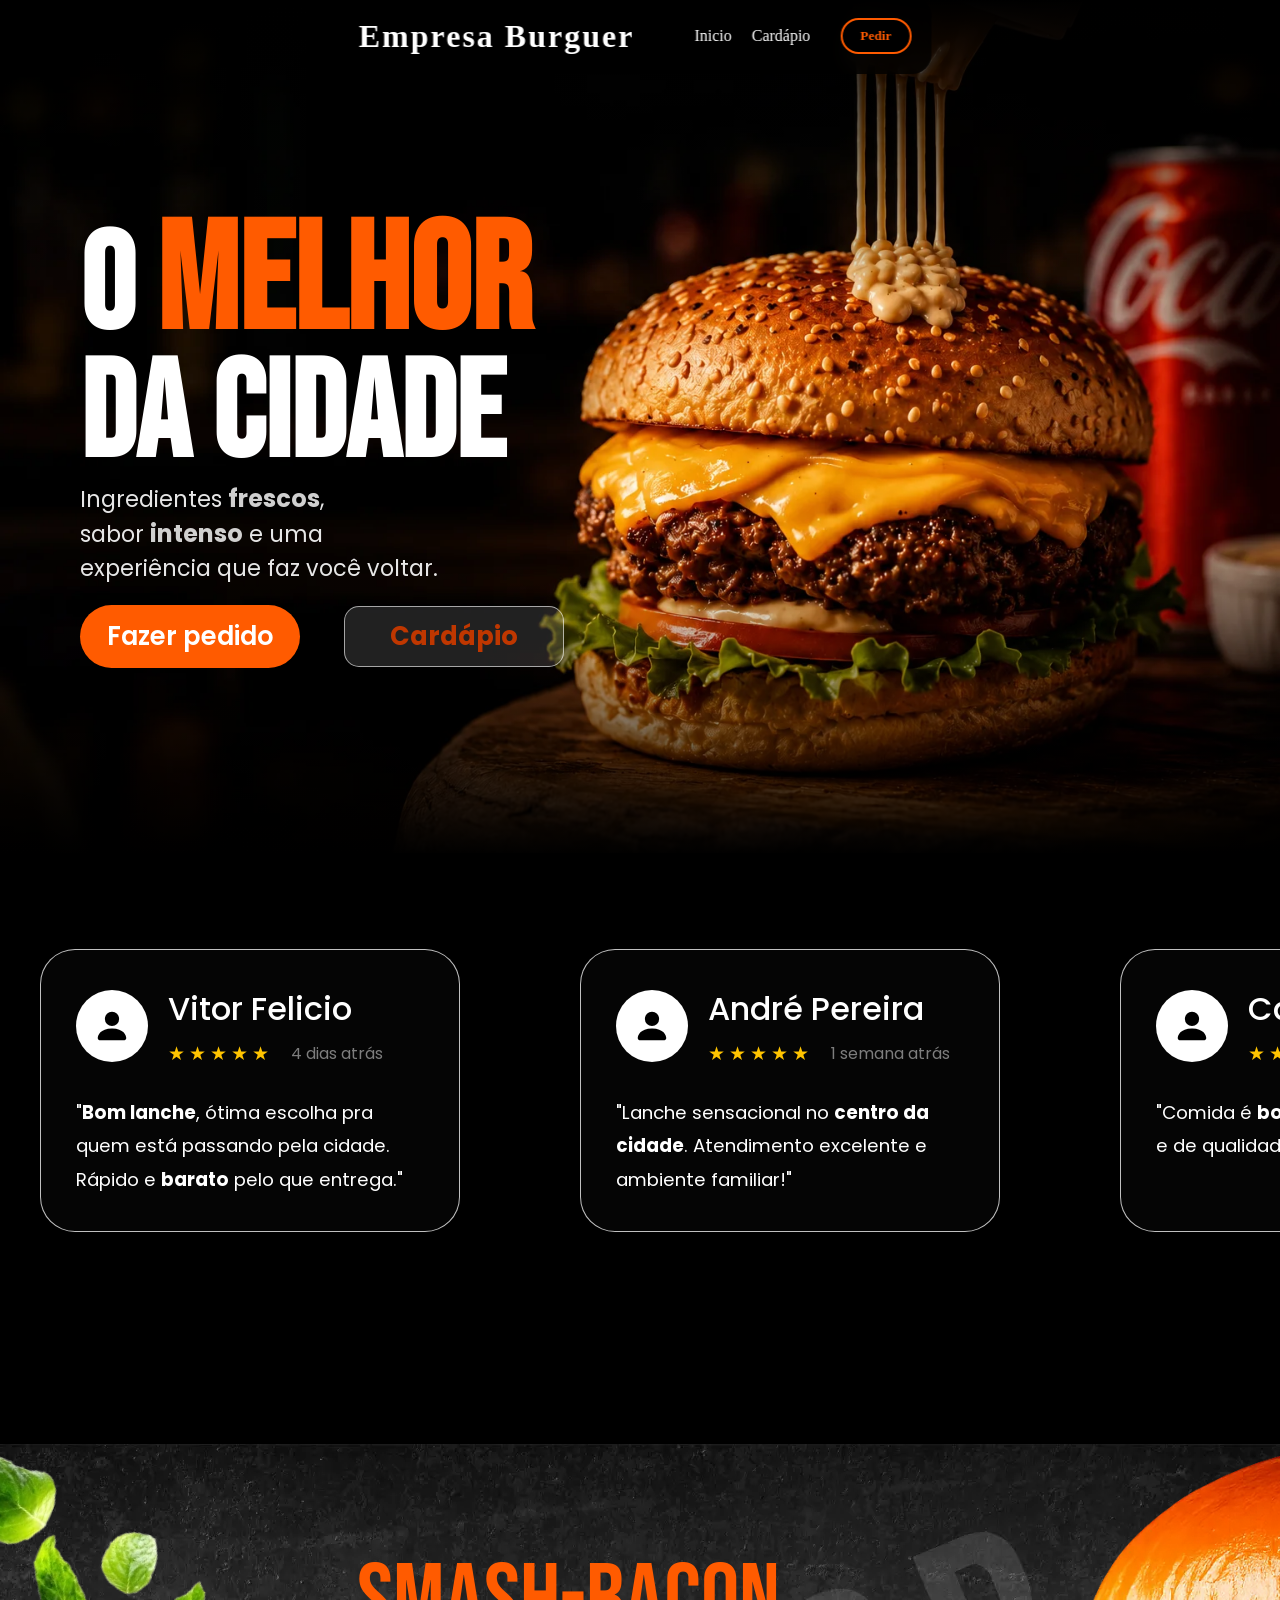
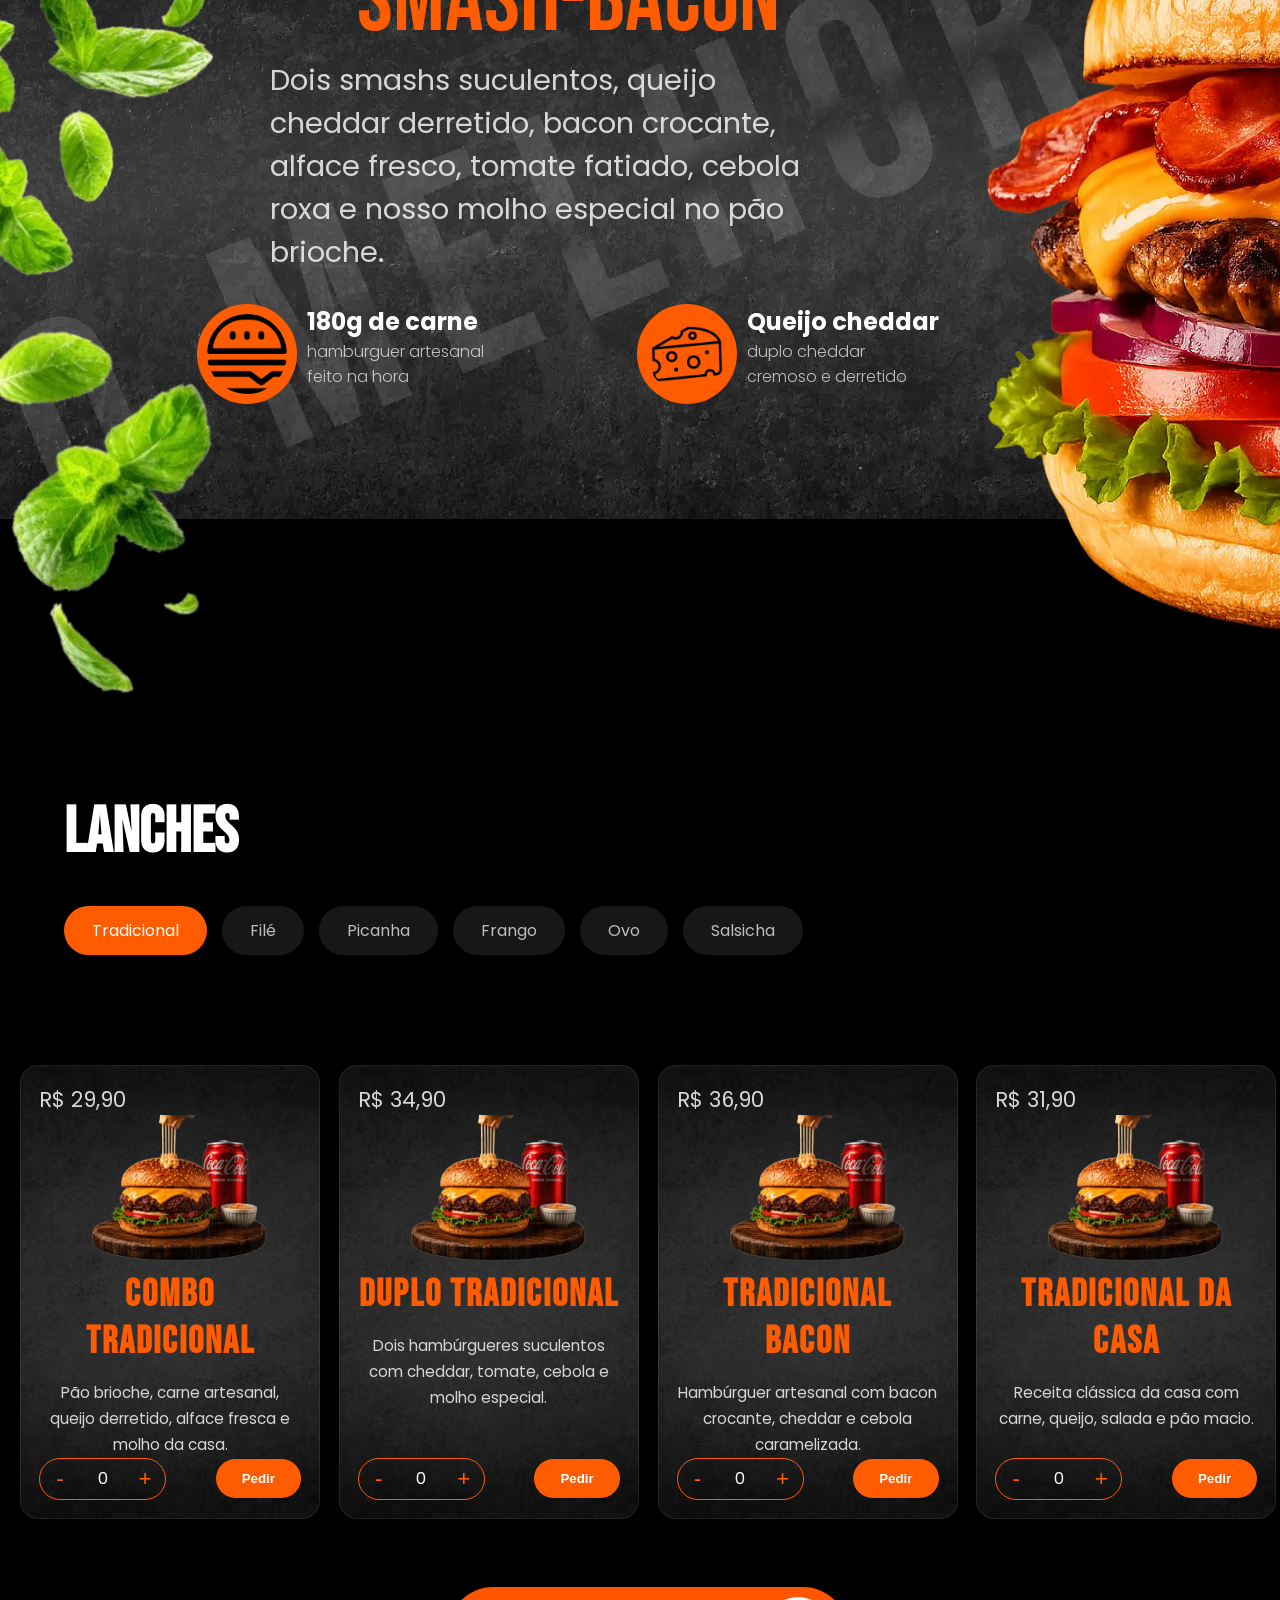
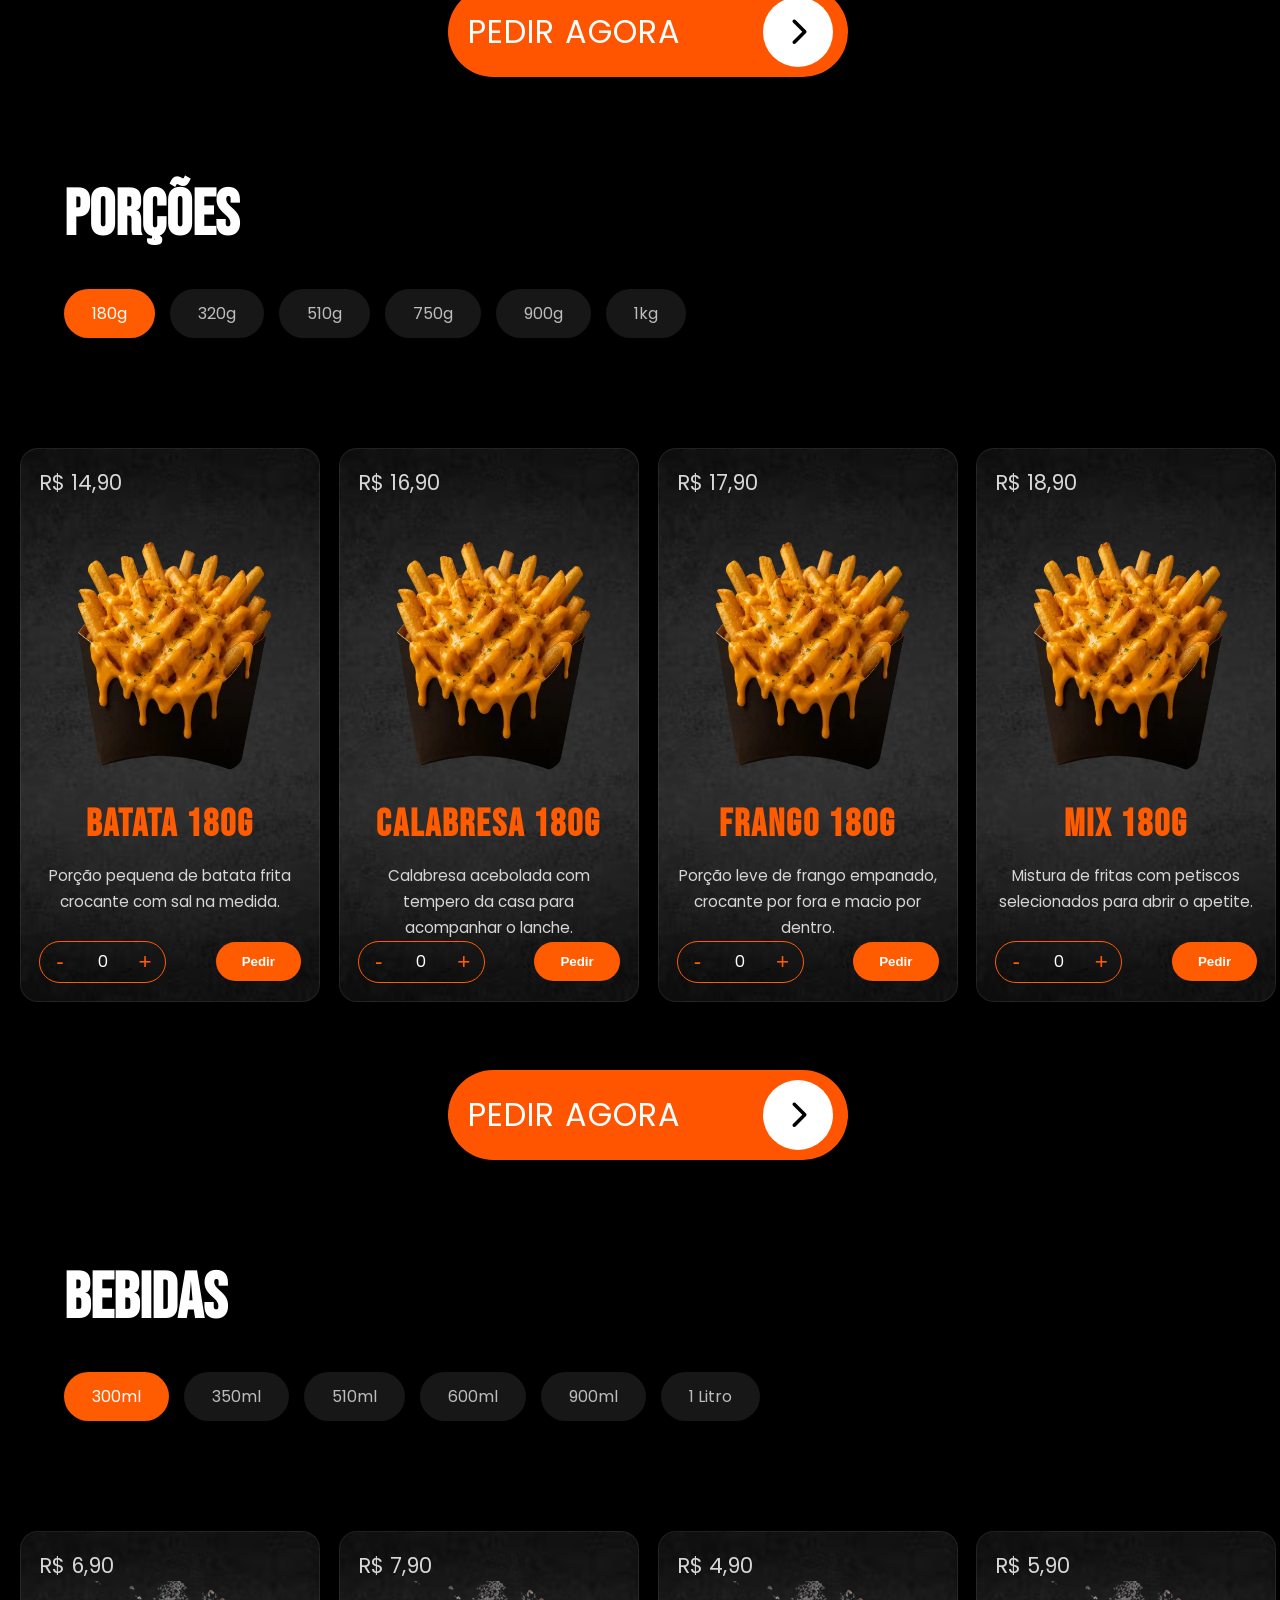
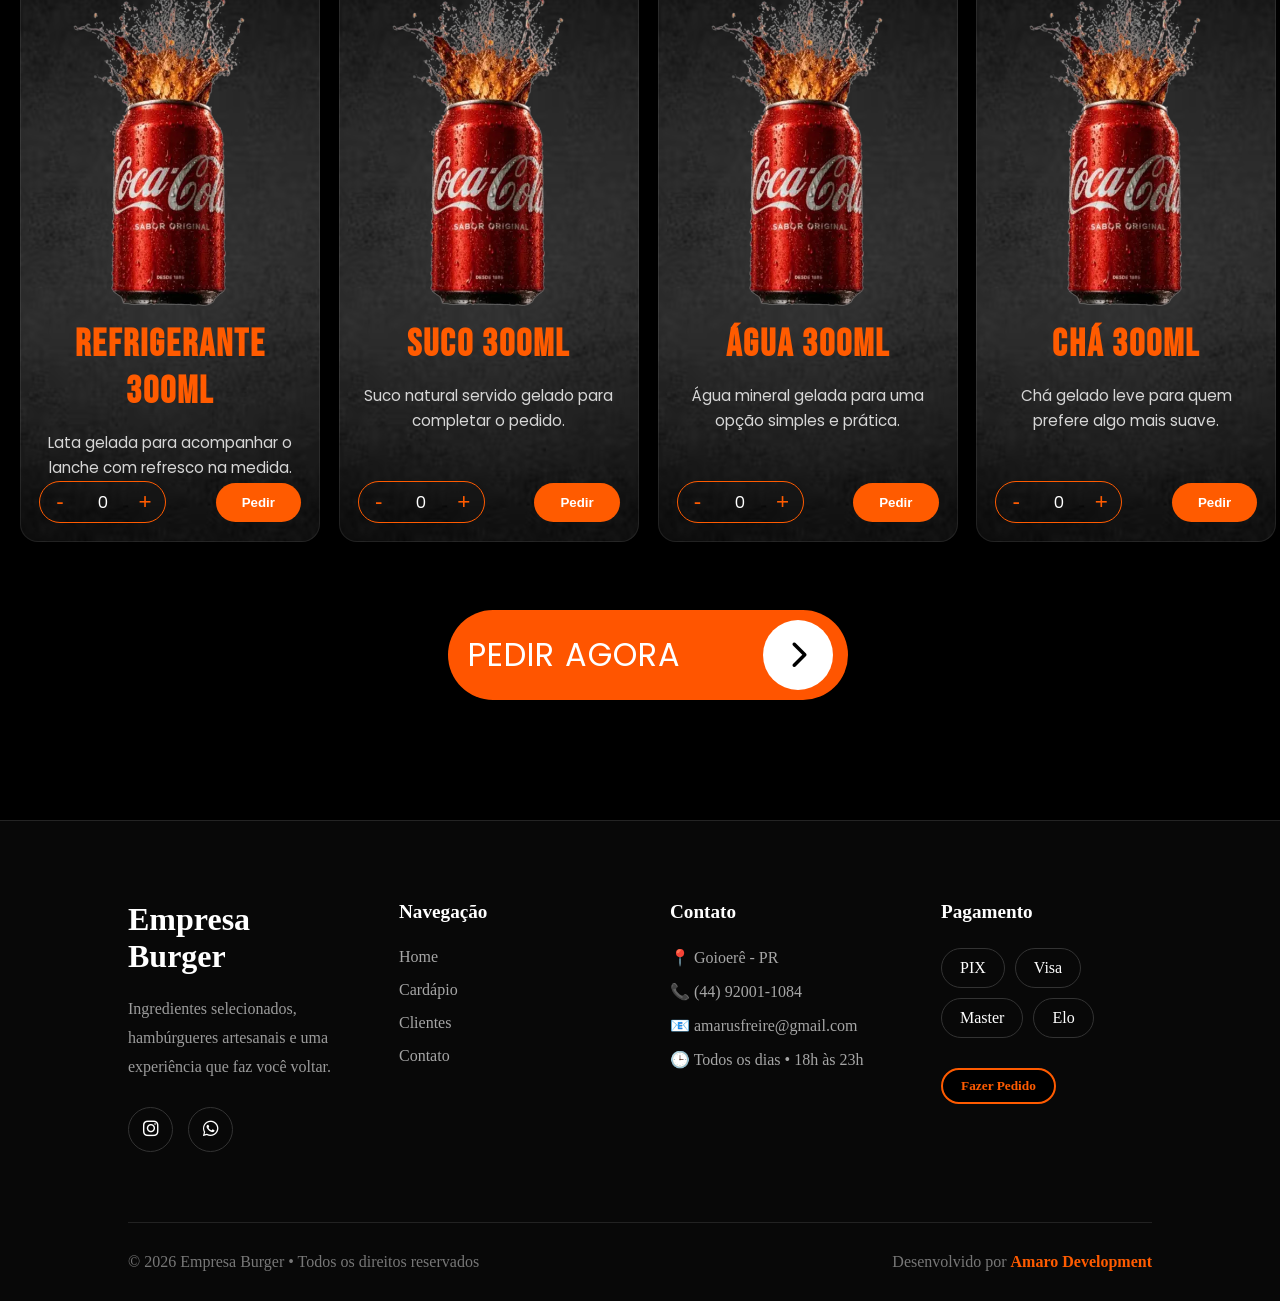
==== commit 190d53c7: "fix: otimiza imagens para performance" ====
--- a/index.html
+++ b/index.html
@@ -2,13 +2,14 @@
 <html lang="pt-br">
 
 <head>
+    <link rel="preload" fetchpriority="high" as="image" href="img/heroWEBP.webp">
+    <link href="https://fonts.googleapis.com/css2?family=Bebas+Neue&family=Poppins:wght@400;600;700&display=swap" rel="stylesheet">
+    <link rel="preconnect" href="https://fonts.gstatic.com" crossorigin>
     <meta charset="UTF-8">
     <meta name="viewport" content="width=device-width, initial-scale=1.0">
 
-    <link href="https://fonts.googleapis.com/css2?family=Bebas+Neue&family=Poppins:wght@400;600;700&display=swap" rel="stylesheet">
-    <link rel="preconnect" href="https://fonts.gstatic.com" crossorigin>
-
-    <link rel="preload" fetchpriority="high" as="image" href="img/heroWEBP.webp">
+
+    
 
     <link rel="canonical" href="https://empresaburger.com.br/">
     <link rel="icon" type="image/png" href="img/logo-PNG.png">
@@ -88,7 +89,7 @@
                         <a href="#cardapio">Cardápio</a>
                     </li>
                     <li class="pedido">
-                        <a href="">Pedir</a>
+                        <button class="footer-button buy-btn">Pedir</button>
                     </li>
                 </nav>
             </article>
@@ -98,10 +99,10 @@
                 <p>Ingredientes <strong>frescos</strong>,<br>sabor <strong>intenso</strong> e uma <br>experiência que
                     faz você voltar.
                 </p>
-                <article class="btns-hero">
-                    <a class="btn-hero-text pedido" href="">Fazer pedido</a>
-                    <a class="btn-hero-text cardapio" href="#cardapio">Cardápio</a>
-                </article>
+        <article class="btns-hero">
+            <button class="btn-hero-text pedido buy-btn">Fazer pedido</button>
+            <a class="btn-hero-text cardapio" href="#cardapio">Cardápio</a>
+        </article>
             </article>
         </section>
     </header>
@@ -423,7 +424,7 @@
             <article class="card">
                 <span class="card-price">R$ 29,90</span>
                 <div class="card-image">
-                    <img src="img/heroPNG2.webp" alt="Hambúrguer">
+                    <img src="img/heroPNG.webp" alt="Hambúrguer">
                 </div>
                 <div class="card-body">
                     <h3>COMBO FOME</h3>
@@ -718,7 +719,7 @@
 
             </article>
         </section>
-        <button class="btn-pedir">
+        <button class="btn-pedir buy-btn">
             PEDIR AGORA
             <span class="btn-icone"><i class="fa-solid fa-chevron-right"></i></span>
         </button>
@@ -1055,7 +1056,7 @@
             </article>
 
         </section>
-        <button class="btn-pedir">
+        <button class="btn-pedir buy-btn">
             PEDIR AGORA
             <span class="btn-icone"><i class="fa-solid fa-chevron-right"></i></span>
         </button>
@@ -1391,7 +1392,7 @@
 
             </article>
         </section>
-        <button class="btn-pedir">
+        <button class="btn-pedir buy-btn">
             PEDIR AGORA
             <span class="btn-icone"><i class="fa-solid fa-chevron-right"></i></span>
         </button>
@@ -1445,7 +1446,7 @@
                     <span>Elo</span>
                 </div>
 
-                <button class="footer-button">
+                <button class="footer-button buy-btn">
                     Fazer Pedido
                 </button>
             </div>
--- a/css/home.css
+++ b/css/home.css
@@ -140,12 +140,7 @@
     opacity: 90%;
 }
 
-.pedido {
-    color: white;
-    background-color: #BF3700;
-    padding: 10px;
-
-}
+
 
 .cardapio {
     color: #BF3700;
@@ -307,7 +302,7 @@
     margin-top: 200px;
     min-height: 850px;
 
-    background: url("../img/destaque.png") no-repeat;
+    background: url("../img/destaque.webp") no-repeat;
 }
 
 .destaque-content {
@@ -555,6 +550,8 @@
     color: white;
     font-family: var(--font-text);
 }
+
+
 
 .buy-btn {
     border: none;
@@ -674,6 +671,8 @@
     border-radius: 50px;
     font-weight: 600;
     transition: .3s;
+    cursor: pointer;
+    font-family: inherit;
 }
 
 .footer-button:hover {
@@ -767,6 +766,16 @@
         margin: 0;
     }
 
+    .menu .pedido {
+        margin-left: 0;
+        margin-top: 15px;
+        background: transparent;
+    }
+
+    .menu .pedido .footer-button {
+        width: 100%;
+    }
+
     .menu a {
         display: block;
         padding: 12px 0;
@@ -787,7 +796,7 @@
     }
 
     .destaque {
-        background-image: url("../img/fundoDestaque.png");
+        background-image: url("../img/fundoDestaque.webp");
     }
     .destaque-content{
         margin-left: 40px;
--- a/css/utils.css
+++ b/css/utils.css
@@ -28,26 +28,6 @@
 	font-style: normal;
 }
 
-
-
-.poppins-regular-italic {
-	font-family: "Poppins", sans-serif;
-	font-weight: 400;
-	font-style: italic;
-}
-
-.poppins-semibold-italic {
-	font-family: "Poppins", sans-serif;
-	font-weight: 600;
-	font-style: italic;
-}
-
-.poppins-bold-italic {
-	font-family: "Poppins", sans-serif;
-	font-weight: 700;
-	font-style: italic;
-}
-
 :root {
 	--font-title: "Bebas Neue", sans-serif;
 	--font-text: "Poppins", sans-serif;
@@ -61,7 +41,6 @@
     display: inline-flex;
     align-items: center;
     justify-content: space-between;
-    align-self: center;
     background-color: #FF5500;
 
     color: #FFFFFF;
@@ -70,14 +49,15 @@
     font-size: 32px;
     font-weight: normal;
     letter-spacing: 1px;
-    padding: 10px 15px 10px 50px;
+    padding: 10px 15px 10px 20px;
+	margin-left: 35%;
 
     border: none;
     border-radius: 100px;
-	margin-left: 35%;
     cursor: pointer;
-    width: 400px;
-    margin-top: 18px;
+    width: 100%;
+    max-width: 400px;
+    margin: 18px auto 0;
     transition: transform 0.2s, background-color 0.2s;
 }
 
@@ -176,14 +156,7 @@
 
 
 .menu .pedido {
-	padding: 12px 26px;
-	background: #ff5b00;
-	border-radius: 999px;
-	transition: .3s;
-}
-
-.menu .pedido:hover {
-	background: #ff7a2d;
+	margin-left: 20px;
 }
 
 .menu-toggle {
@@ -344,6 +317,8 @@
 	border-radius: 50px;
 	font-weight: 600;
 	transition: .3s;
+	cursor: pointer;
+	font-family: inherit;
 }
 
 .footer-button:hover {
@@ -410,7 +385,7 @@
 		background: rgba(0, 0, 0, .75);
 		backdrop-filter: blur(12px);
 		min-height: 58px;
-		width: calc(100% - 20px);
+		width: 95%;
 		max-width: 500px;
 	}
 
@@ -470,6 +445,11 @@
 		margin: 0;
 	}
 
+	.menu .pedido {
+		margin-left: 0;
+		margin-top: 15px;
+	}
+
 	.menu a {
 		display: block;
 		padding: 12px 0;
@@ -709,7 +689,6 @@
         max-height: calc(100vh - 32px);
         padding: 28px 20px 24px;
     }
-
     .pedido-modal-address-grid {
         grid-template-columns: 1fr;
     }
@@ -727,4 +706,13 @@
         width: 100%;
         min-width: 0;
     }
-}
+	.btn-pedir{
+		width: 90%;
+		margin-left: 5%;
+	}
+}
+@media(min-width:769px){
+	.btn-pedir{
+		margin-left: 35%;
+	}
+}
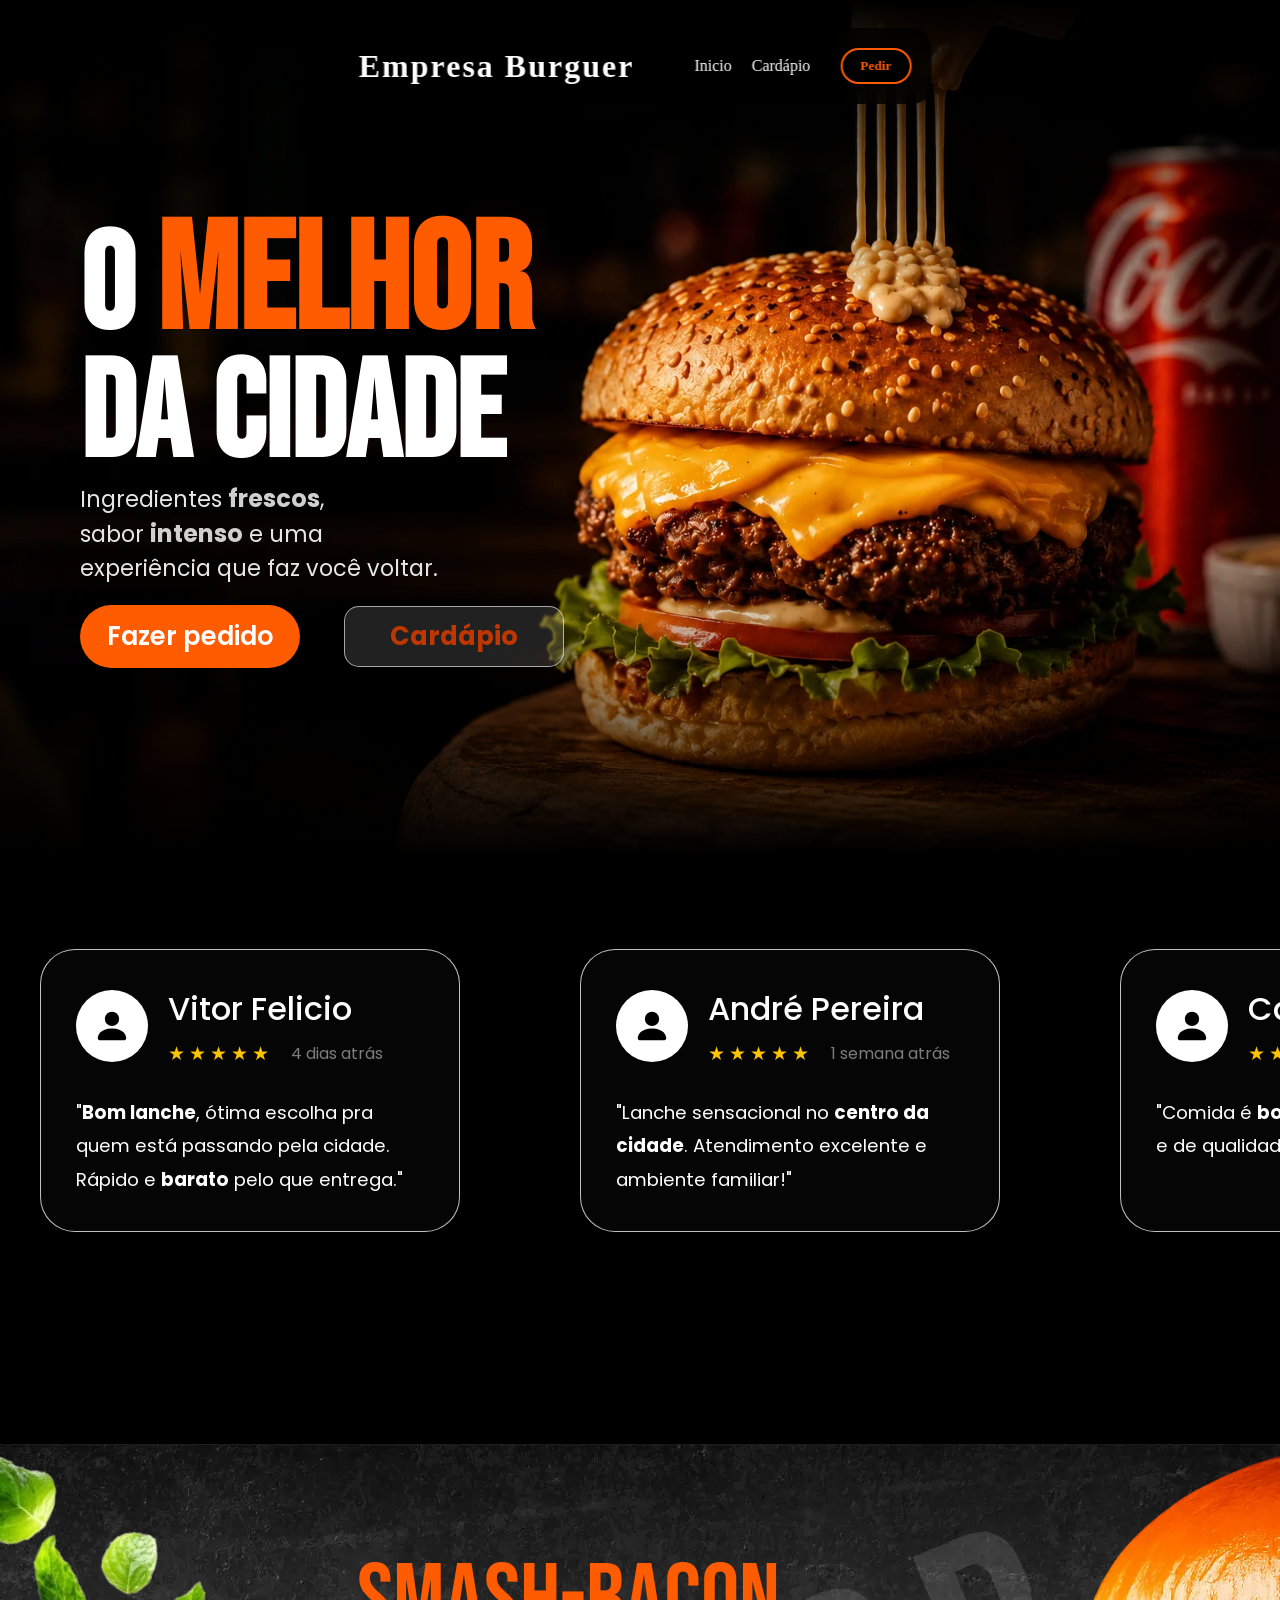
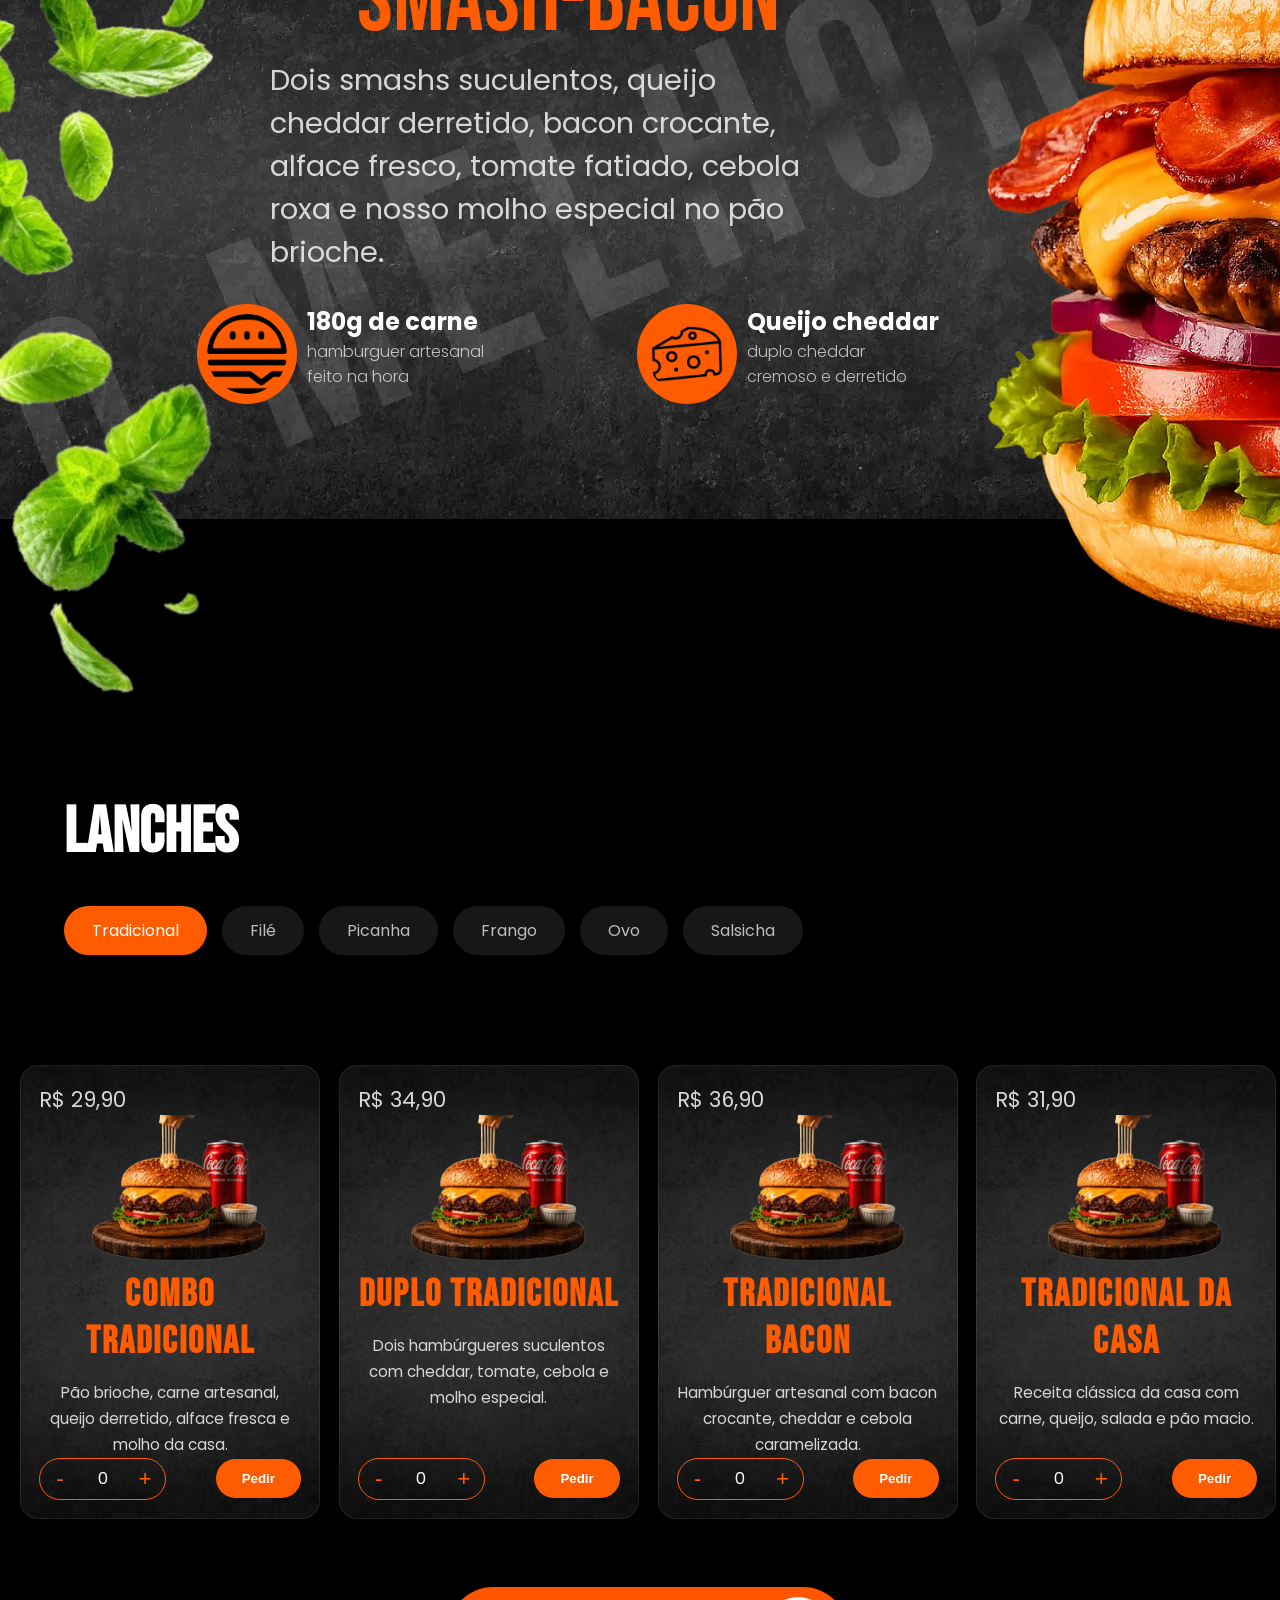
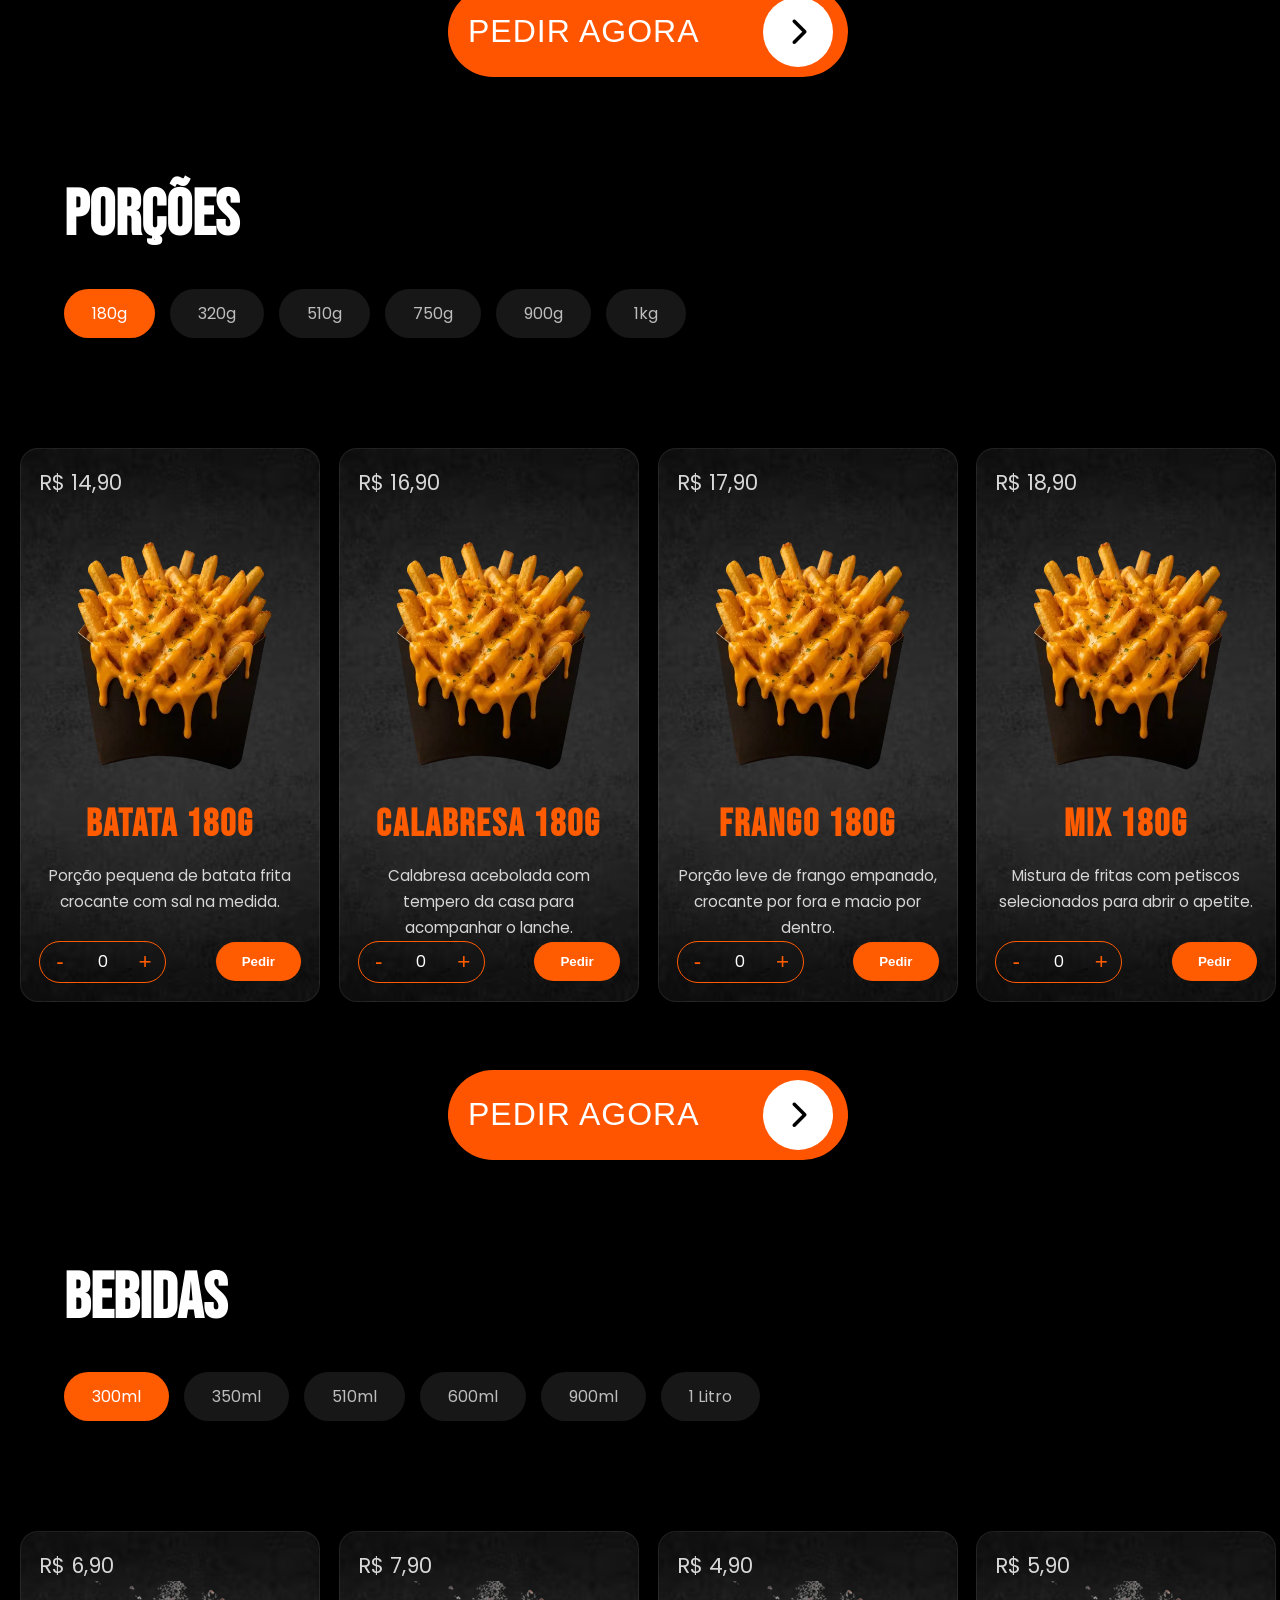
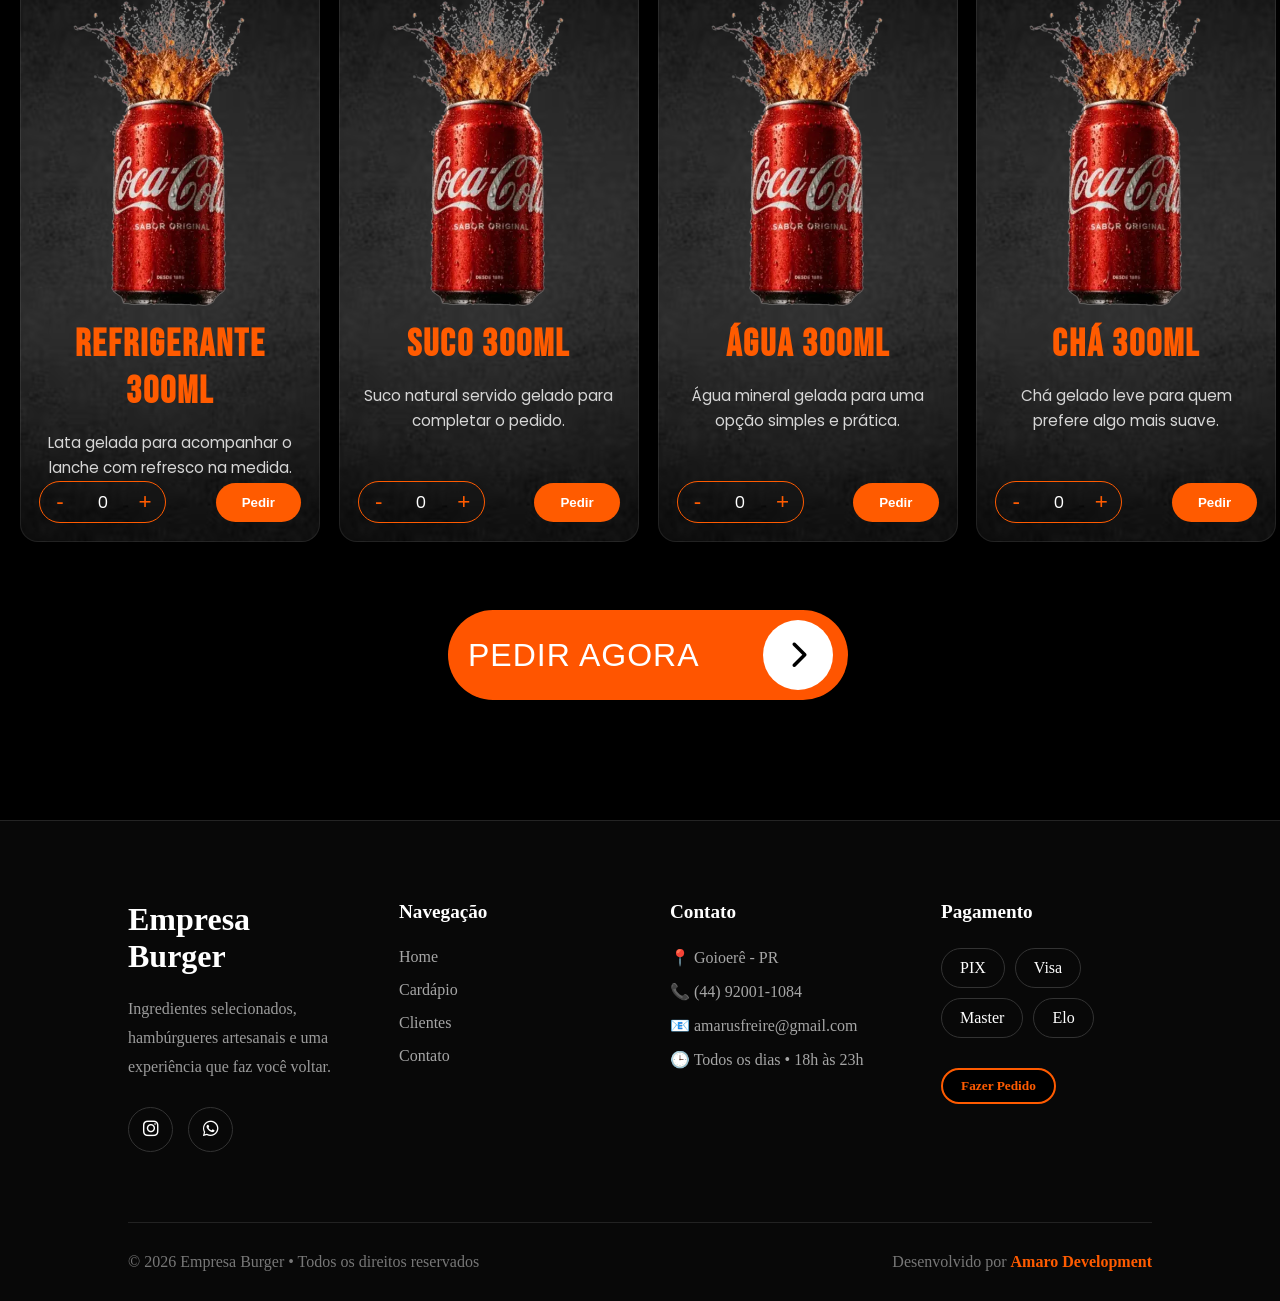
==== commit 6bb87c18: "feat: implementa fonts woff2 e arruma menu no celular" ====
--- a/index.html
+++ b/index.html
@@ -3,13 +3,14 @@
 
 <head>
     <link rel="preload" fetchpriority="high" as="image" href="img/heroWEBP.webp">
-    <link href="https://fonts.googleapis.com/css2?family=Bebas+Neue&family=Poppins:wght@400;600;700&display=swap" rel="stylesheet">
+    <link href="https://fonts.googleapis.com/css2?family=Bebas+Neue&family=Poppins:wght@400;600;700&display=swap"
+        rel="stylesheet">
     <link rel="preconnect" href="https://fonts.gstatic.com" crossorigin>
     <meta charset="UTF-8">
     <meta name="viewport" content="width=device-width, initial-scale=1.0">
 
 
-    
+
 
     <link rel="canonical" href="https://empresaburger.com.br/">
     <link rel="icon" type="image/png" href="img/logo-PNG.png">
@@ -26,7 +27,8 @@
 
 
 
-    <link rel="stylesheet" href="https://cdnjs.cloudflare.com/ajax/libs/font-awesome/6.7.2/css/all.min.css" media="print" onload="this.media='all'">
+    <link rel="stylesheet" href="https://cdnjs.cloudflare.com/ajax/libs/font-awesome/6.7.2/css/all.min.css"
+        media="print" onload="this.media='all'">
 
     <link rel="stylesheet" href="css/home.css">
     <link rel="stylesheet" href="css/utils.css">
@@ -60,6 +62,144 @@
         }
     }
     </script>
+    <style>
+        .navbar {
+            display: flex;
+            align-items: center;
+            justify-content: center;
+            margin-top: 40px;
+            z-index: 1000;
+
+            position: relative;
+            position: fixed;
+            padding: 10px;
+            top: -50px;
+            left: 50%;
+            transform: translate(-50%, 50%);
+
+            border-radius: 20px;
+            background: rgba(0, 0, 0, .75);
+            backdrop-filter: blur(12px);
+        }
+
+        .navbar-hero {
+            position: relative;
+            z-index: 5;
+            justify-content: space-between;
+            align-items: center;
+            width: min(1400px, 92vw);
+            margin: 0 auto;
+            padding: 24px 0 0;
+        }
+
+        .empresa {
+            display: flex;
+            flex-direction: row;
+            text-decoration: none;
+            white-space: nowrap;
+            color: #fff;
+            margin-right: 0;
+            font-size: 2rem;
+            font-weight: 700;
+            letter-spacing: 1px;
+            z-index: 999;
+            letter-spacing: 2px;
+            margin-right: 50px;
+            align-self: center;
+        }
+
+
+        .menu {
+            list-style: none;
+            z-index: 999;
+            display: flex;
+            align-items: center;
+        }
+
+        .menu li {
+            display: inline-block;
+            margin: 10px;
+        }
+
+        .menu a {
+            color: white;
+            font-style: normal;
+            text-decoration: none;
+        }
+
+
+        .menu .pedido {
+            margin-left: 20px;
+        }
+
+        .menu-toggle {
+            display: none;
+            align-items: center;
+            justify-content: center;
+            border: 0;
+            background: transparent;
+            cursor: pointer;
+            z-index: 1002;
+        }
+
+        @media (max-width: 768px) {
+            .menu-toggle {
+                display: inline-flex;
+            }
+        }
+
+        .menu-toggle img {
+            width: 30px;
+            height: 30px;
+            z-index: 10000;
+        }
+
+        .menu-backdrop {
+            display: none;
+        }
+
+        .navbar-hero .menu {
+            display: flex;
+            align-items: center;
+            gap: 40px;
+        }
+
+        .navbar-hero .menu li {
+            display: block;
+            margin: 0;
+        }
+
+        .navbar-hero .menu a {
+            text-transform: uppercase;
+            letter-spacing: 1.5px;
+            font-size: 0.82rem;
+            opacity: 0.95;
+        }
+
+        .menu a {
+            position: relative;
+            color: white;
+            text-decoration: none;
+            transition: color .3s;
+        }
+
+        .menu a::after {
+            content: "";
+            position: absolute;
+            left: 0;
+            bottom: -6px;
+
+            width: 0;
+            height: 2px;
+
+            background: #ff5b00;
+            transition: width .3s ease;
+        }
+
+        .menu a:hover::after {
+            width: 100%;
+        }
+    </style>
 </head>
 
 <body>
@@ -78,7 +218,7 @@
             <article class="navbar">
                 <button class="menu-toggle" type="button" aria-label="Abrir menu" aria-expanded="false"
                     data-menu-toggle>
-                    <i class="fa-solid fa-bars"></i>
+                    <img src="img/hamburguer.svg" alt="Menu" width="30" height="30">
                 </button>
                 <a class="empresa" href="#inicio">Empresa Burguer</a>
                 <nav class="menu">
@@ -99,10 +239,10 @@
                 <p>Ingredientes <strong>frescos</strong>,<br>sabor <strong>intenso</strong> e uma <br>experiência que
                     faz você voltar.
                 </p>
-        <article class="btns-hero">
-            <button class="btn-hero-text pedido buy-btn">Fazer pedido</button>
-            <a class="btn-hero-text cardapio" href="#cardapio">Cardápio</a>
-        </article>
+                <article class="btns-hero">
+                    <button class="btn-hero-text pedido buy-btn">Fazer pedido</button>
+                    <a class="btn-hero-text cardapio" href="#cardapio">Cardápio</a>
+                </article>
             </article>
         </section>
     </header>
@@ -1468,10 +1608,12 @@
         <div class="pedido-modal-backdrop" data-pedido-close></div>
         <section class="pedido-modal-panel" role="dialog" aria-modal="true" aria-labelledby="pedido-modal-title">
             <button class="pedido-modal-close" type="button" aria-label="Fechar janela" data-pedido-close>×</button>
-            <h2 class="pedido-modal-title" id="pedido-modal-title">Antes de prosseguirmos precisamos dos seguintes dados:</h2>
+            <h2 class="pedido-modal-title" id="pedido-modal-title">Antes de prosseguirmos precisamos dos seguintes
+                dados:</h2>
 
             <div class="pedido-modal-client">
-                <input class="pedido-modal-input" type="text" placeholder="NOME DO CLIENTE" aria-label="Nome do cliente" data-client-name>
+                <input class="pedido-modal-input" type="text" placeholder="NOME DO CLIENTE" aria-label="Nome do cliente"
+                    data-client-name>
 
                 <div class="pedido-modal-delivery">
                     <span class="pedido-modal-label">PRECISA ENTREGAR?</span>
@@ -1484,9 +1626,11 @@
                 <h3 class="pedido-modal-subtitle pedido-modal-subtitle-address">ENDEREÇO</h3>
 
                 <div class="pedido-modal-address-grid">
-                    <input class="pedido-modal-input" type="text" placeholder="BAIRRO" aria-label="Bairro" data-address-bairro>
+                    <input class="pedido-modal-input" type="text" placeholder="BAIRRO" aria-label="Bairro"
+                        data-address-bairro>
                     <input class="pedido-modal-input" type="text" placeholder="RUA" aria-label="Rua" data-address-rua>
-                    <input class="pedido-modal-input" type="text" placeholder="NUMERO" aria-label="Número" data-address-numero>
+                    <input class="pedido-modal-input" type="text" placeholder="NUMERO" aria-label="Número"
+                        data-address-numero>
                 </div>
             </div>
 
--- a/css/home.css
+++ b/css/home.css
@@ -6,34 +6,6 @@
     box-sizing: border-box;
 }
 
-.bebas-neue-regular {
-    font-family: "Bebas Neue", sans-serif;
-    font-weight: 400;
-    font-style: normal;
-}
-
-.poppins-regular {
-    font-family: "Poppins", sans-serif;
-    font-weight: 400;
-    font-style: normal;
-}
-
-.poppins-semibold {
-    font-family: "Poppins", sans-serif;
-    font-weight: 600;
-    font-style: normal;
-}
-
-.poppins-bold {
-    font-family: "Poppins", sans-serif;
-    font-weight: 700;
-    font-style: normal;
-}
-
-:root {
-    --font-title: "Bebas Neue", sans-serif;
-    --font-text: "Poppins", sans-serif;
-}
 
 html {
     background-color: black;
@@ -91,7 +63,6 @@
 
 .hero-text h1 {
     color: white;
-    font-family: var(--font-title);
     font-size: 8.5rem;
     line-height: 8rem;
 }
@@ -105,7 +76,6 @@
 .hero-text p {
     color: white;
     font-size: 1.4rem;
-    font-family: var(--font-text);
     opacity: 90%;
 }
 
@@ -129,7 +99,6 @@
     text-decoration: none;
     font-size: 1.6rem;
     font-weight: 300;
-    font-family: var(--font-text);
     border-radius: 15px;
     width: 220px;
     transition: transform 0.5s ease;
@@ -244,7 +213,6 @@
 .review-user h3 {
     color: white;
     font-size: 2rem;
-    font-family: var(--font-text);
     font-weight: 500;
 }
 
@@ -259,7 +227,6 @@
 .review-info span {
     color: #7d7d7d;
     font-size: 1rem;
-    font-family: var(--font-text);
 }
 
 .stars {
@@ -272,7 +239,6 @@
 .review-card p {
     margin-top: 30px;
     color: white;
-    font-family: var(--font-text);
     font-size: 1.15rem;
     line-height: 1.8;
 }
@@ -316,7 +282,6 @@
 .destaque-title {
     margin-top: 100px;
 
-    font-family: var(--font-title);
     font-size: 6rem;
     font-weight: 100;
     letter-spacing: 10%;
@@ -324,7 +289,6 @@
 }
 
 .destaque-text {
-    font-family: var(--font-text);
     color: rgba(255, 255, 255, 0.8);
     text-align: left;
     font-size: 1.8em;
@@ -360,7 +324,6 @@
     display: flex;
     flex-direction: column;
     margin-left: 10px;
-    font-family: var(--font-text);
 }
 
 .feature-text h4 {
@@ -417,7 +380,6 @@
 }
 
 .titulo-cardapio {
-    font-family: var(--font-title);
     color: white;
     font-size: 4rem;
     margin-bottom: 35px;
@@ -439,7 +401,6 @@
     color: #bdbdbd;
 
     font-size: 1rem;
-    font-family: var(--font-text);
 
     cursor: pointer;
     transition: .25s;
@@ -477,7 +438,6 @@
 .card-price {
     color: #d8d8d8;
     font-size: 1.3rem;
-    font-family: var(--font-text);
 }
 
 .card-image {
@@ -505,7 +465,6 @@
 .card-body h3 {
     margin-top: 10px;
     color: #ff5b00;
-    font-family: var(--font-title);
     font-size: 2.4rem;
     letter-spacing: 2px;
 }
@@ -513,7 +472,6 @@
 .card-body p {
     margin-top: 15px;
     color: #d6d6d6;
-    font-family: var(--font-text);
     font-size: .95rem;
     line-height: 1.7;
 }
@@ -548,7 +506,6 @@
     width: 45px;
     text-align: center;
     color: white;
-    font-family: var(--font-text);
 }
 
 
--- a/css/utils.css
+++ b/css/utils.css
@@ -1,31 +1,35 @@
 @charset "UTF-8";
 
-.bebas-neue-regular {
-	font-family: "Bebas Neue", sans-serif;
+@font-face {
+	font-family: 'Poppins';
+	src: url('../fonts/Poppins/Poppins-Regular.woff2') format('woff2');
 	font-weight: 400;
 	font-style: normal;
-}
-
-
-
-.poppins-regular {
-	font-family: "Poppins", sans-serif;
+	font-display: swap;
+}
+
+@font-face {
+	font-family: 'Poppins';
+	src: url('../fonts/Poppins/Poppins-Medium.woff2') format('woff2');
+	font-weight: 500;
+	font-style: normal;
+	font-display: swap;
+}
+
+@font-face {
+	font-family: 'Poppins';
+	src: url('../fonts/Poppins/Poppins-Bold.woff2') format('woff2');
+	font-weight: 700;
+	font-style: normal;
+	font-display: swap;
+}
+
+@font-face {
+	font-family: 'Bebas Neue';
+	src: url('../fonts/Bebas_Neue/BebasNeue-Regular.woff2') format('woff2');
 	font-weight: 400;
 	font-style: normal;
-}
-
-
-
-.poppins-semibold {
-	font-family: "Poppins", sans-serif;
-	font-weight: 600;
-	font-style: normal;
-}
-
-.poppins-bold {
-	font-family: "Poppins", sans-serif;
-	font-weight: 700;
-	font-style: normal;
+	font-display: swap;
 }
 
 :root {
@@ -33,189 +37,88 @@
 	--font-text: "Poppins", sans-serif;
 }
 
+.hero-text h1,
+.destaque-title,
+.titulo-cardapio,
+.card-body h3 {
+	font-family: var(--font-title);
+}
+
+.hero-text p,
+.btn-hero-text,
+.review-user h3,
+.review-info span,
+.review-card p,
+.destaque-text,
+.feature-text,
+.categoria,
+.card-price,
+.card-body p,
+.quantity span,
+.descricao-produto,
+.pedido-modal-title,
+.pedido-modal-input,
+.pedido-modal-label,
+.pedido-choice,
+.pedido-modal-textarea,
+.pedido-modal-submit,
+.btn-pedir {
+	font-family: var(--font-text);
+}
+
 html {
 	background-color: black;
 }
 
 .btn-pedir {
-    display: inline-flex;
-    align-items: center;
-    justify-content: space-between;
-    background-color: #FF5500;
-
-    color: #FFFFFF;
-
-    font-family: 'Arial', sans-serif;
-    font-size: 32px;
-    font-weight: normal;
-    letter-spacing: 1px;
-    padding: 10px 15px 10px 20px;
+	display: inline-flex;
+	align-items: center;
+	justify-content: space-between;
+	background-color: #FF5500;
+
+	color: #FFFFFF;
+
+	font-family: 'Arial', sans-serif;
+	font-size: 32px;
+	font-weight: normal;
+	letter-spacing: 1px;
+	padding: 10px 15px 10px 20px;
 	margin-left: 35%;
 
-    border: none;
-    border-radius: 100px;
-    cursor: pointer;
-    width: 100%;
-    max-width: 400px;
-    margin: 18px auto 0;
-    transition: transform 0.2s, background-color 0.2s;
+	border: none;
+	border-radius: 100px;
+	cursor: pointer;
+	width: 100%;
+	max-width: 400px;
+	margin: 18px auto 0;
+	transition: transform 0.2s, background-color 0.2s;
 }
 
 .btn-icone {
-    display: flex;
-    align-items: center;
-    justify-content: center;
-    background-color: #FFFFFF;
-    color: #000000;
-
-    font-size: 28px;
-    font-weight: bold;
-    width: 70px;
-    height: 70px;
-    border-radius: 50%;
-    margin-left: 20px;
+	display: flex;
+	align-items: center;
+	justify-content: center;
+	background-color: #FFFFFF;
+	color: #000000;
+
+	font-size: 28px;
+	font-weight: bold;
+	width: 70px;
+	height: 70px;
+	border-radius: 50%;
+	margin-left: 20px;
 }
 
 .btn-pedir:hover {
-    background-color: #E64A00;
-    transform: scale(1.02);
+	background-color: #E64A00;
+	transform: scale(1.02);
 }
 
 .nome-produto {
 	font-family: var(--font-title);
 }
 
-.descricao-produto,
-.btn-pedir {
-	font-family: var(--font-text);
-}
-
-.navbar {
-	display: flex;
-	align-items: center;
-	justify-content: center;
-	margin-top: 10px;
-	z-index: 1000;
-
-	position: relative;
-	position: fixed;
-	padding: 10px;
-	top: -50px;
-	left: 50%;
-	transform: translate(-50%, 50%);
-
-	border-radius: 20px;
-	background: rgba(0, 0, 0, .75);
-	backdrop-filter: blur(12px);
-}
-
-.navbar-hero {
-	position: relative;
-	z-index: 5;
-	justify-content: space-between;
-	align-items: center;
-	width: min(1400px, 92vw);
-	margin: 0 auto;
-	padding: 24px 0 0;
-}
-
-.empresa {
-	display: flex;
-	flex-direction: row;
-	text-decoration: none;
-	white-space: nowrap;
-	color: #fff;
-	margin-right: 0;
-	font-size: 2rem;
-	font-weight: 700;
-	letter-spacing: 1px;
-	z-index: 999;
-	letter-spacing: 2px;
-	margin-right: 50px;
-	align-self: center;
-}
-
-
-.menu {
-	list-style: none;
-	z-index: 999;
-	display: flex;
-	align-items: center;
-}
-
-.menu li {
-	display: inline-block;
-	margin: 10px;
-}
-
-.menu a {
-	color: white;
-	font-style: normal;
-	text-decoration: none;
-}
-
-
-.menu .pedido {
-	margin-left: 20px;
-}
-
-.menu-toggle {
-	display: none;
-	align-items: center;
-	justify-content: center;
-	border: 0;
-	background: transparent;
-	color: #fff;
-	font-size: 1.4rem;
-	cursor: pointer;
-	z-index: 1002;
-}
-
-.menu-backdrop {
-	display: none;
-}
-
-.navbar-hero .menu {
-	display: flex;
-	align-items: center;
-	gap: 40px;
-}
-
-.navbar-hero .menu li {
-	display: block;
-	margin: 0;
-}
-
-.navbar-hero .menu a {
-	text-transform: uppercase;
-	letter-spacing: 1.5px;
-	font-size: 0.82rem;
-	opacity: 0.95;
-}
-
-.menu a {
-	position: relative;
-	color: white;
-	text-decoration: none;
-	transition: color .3s;
-}
-
-.menu a::after {
-	content: "";
-	position: absolute;
-	left: 0;
-	bottom: -6px;
-
-	width: 0;
-	height: 2px;
-
-	background: #ff5b00;
-	transition: width .3s ease;
-}
-
-.menu a:hover::after {
-	width: 100%;
-}
+
 
 .text-gigante {
 	font-family: var(--font-title);
@@ -396,20 +299,30 @@
 		justify-content: center;
 		position: relative;
 	}
-
 	.menu-toggle {
 		display: inline-flex;
+		align-items: center;
+		justify-content: center;
+		border: 0;
+		color: #fff;
 		position: absolute;
 		left: 10px;
 		width: 48px;
 		height: 48px;
-		font-size: 1.6rem;
 		top: 50%;
 		transform: translateY(-50%);
+
+		cursor: pointer;
+		z-index: 1002;
+	}
+
+	.menu-toggle img {
+		width: 30px;
+		height: 30px;
 	}
 
 	.empresa {
-		margin-right: 0;
+		margin-left: 40px;
 		font-size: 1.6rem;
 		text-align: center;
 		padding-left: 36px;
@@ -475,7 +388,7 @@
 	body.menu-open {
 		overflow: hidden;
 	}
-	
+
 
 }
 
@@ -495,224 +408,222 @@
 		gap: 14px 18px;
 	}
 }
+
 .pedido-modal {
-    position: fixed;
-    inset: 0;
-    display: none;
-    align-items: center;
-    justify-content: center;
-    padding: 24px;
-    z-index: 1000;
-    overflow-y: auto;
+	position: fixed;
+	inset: 0;
+	display: none;
+	align-items: center;
+	justify-content: center;
+	padding: 24px;
+	z-index: 1000;
+	overflow-y: auto;
 }
 
 .pedido-modal.open {
-    display: flex;
+	display: flex;
 }
 
 .pedido-modal-backdrop {
-    position: absolute;
-    inset: 0;
-    background: rgba(0, 0, 0, 0.78);
-    backdrop-filter: blur(8px);
+	position: absolute;
+	inset: 0;
+	background: rgba(0, 0, 0, 0.78);
+	backdrop-filter: blur(8px);
 }
 
 .pedido-modal-panel {
-    position: relative;
-    width: min(840px, 100%);
-    max-height: calc(100vh - 48px);
-    overflow-y: auto;
-    background: #050505;
-    border: 1px solid rgba(255, 255, 255, 0.18);
-    border-radius: 26px;
-    padding: 36px 34px 30px;
-    z-index: 1;
+	position: relative;
+	width: min(840px, 100%);
+	max-height: calc(100vh - 48px);
+	overflow-y: auto;
+	background: #050505;
+	border: 1px solid rgba(255, 255, 255, 0.18);
+	border-radius: 26px;
+	padding: 36px 34px 30px;
+	z-index: 1;
 }
 
 .pedido-modal-address {
-    display: none;
-    margin-bottom: 22px;
+	display: none;
+	margin-bottom: 22px;
 }
 
 .pedido-modal-address.visible {
-    display: block;
+	display: block;
 }
 
 .pedido-modal-subtitle-address {
-    margin-bottom: 18px;
+	margin-bottom: 18px;
 }
 
 .pedido-modal-address-grid {
-    display: grid;
-    grid-template-columns: repeat(3, minmax(0, 1fr));
-    gap: 18px;
+	display: grid;
+	grid-template-columns: repeat(3, minmax(0, 1fr));
+	gap: 18px;
 }
 
 .pedido-modal-close {
-    position: absolute;
-    top: 16px;
-    right: 18px;
-    width: 42px;
-    height: 42px;
-    border: none;
-    border-radius: 50%;
-    background: transparent;
-    color: rgba(255, 255, 255, 0.65);
-    font-size: 2rem;
-    cursor: pointer;
+	position: absolute;
+	top: 16px;
+	right: 18px;
+	width: 42px;
+	height: 42px;
+	border: none;
+	border-radius: 50%;
+	background: transparent;
+	color: rgba(255, 255, 255, 0.65);
+	font-size: 2rem;
+	cursor: pointer;
 }
 
 .pedido-modal-title {
-    max-width: 360px;
-    margin-bottom: 34px;
-    color: #fff;
-    font-family: var(--font-text);
-    font-size: 2.2rem;
-    line-height: 1.1;
-    font-weight: 500;
+	max-width: 360px;
+	margin-bottom: 34px;
+	color: #fff;
+	font-size: 2.2rem;
+	line-height: 1.1;
+	font-weight: 500;
 }
 
 .pedido-modal-client {
-    display: flex;
-    align-items: center;
-    gap: 30px;
-    flex-wrap: wrap;
-    margin-bottom: 26px;
+	display: flex;
+	align-items: center;
+	gap: 30px;
+	flex-wrap: wrap;
+	margin-bottom: 26px;
 }
 
 .pedido-modal-input {
-    width: 100%;
-    height: 58px;
-    border-radius: 16px;
-    border: 2px solid #ff5b00;
-    background: #111;
-    color: #fff;
-    padding: 0 20px;
-    font-family: var(--font-text);
-    font-size: 1.2rem;
-    outline: none;
+	width: 100%;
+	height: 58px;
+	border-radius: 16px;
+	border: 2px solid #ff5b00;
+	background: #111;
+	color: #fff;
+	padding: 0 20px;
+	font-size: 1.2rem;
+	outline: none;
 }
 
 .pedido-modal-input::placeholder {
-    color: rgba(255, 255, 255, 0.42);
+	color: rgba(255, 255, 255, 0.42);
 }
 
 .pedido-modal-delivery {
-    display: flex;
-    align-items: center;
-    gap: 18px;
-    flex-wrap: wrap;
+	display: flex;
+	align-items: center;
+	gap: 18px;
+	flex-wrap: wrap;
 }
 
 .pedido-modal-label {
-    color: rgba(255, 255, 255, 0.78);
-    font-family: var(--font-text);
-    font-size: 1.35rem;
-    font-weight: 600;
+	color: rgba(255, 255, 255, 0.78);
+	font-size: 1.35rem;
+	font-weight: 600;
 }
 
 .pedido-choice {
-    width: 56px;
-    height: 56px;
-    border-radius: 50%;
-    border: 1px solid #ff5b00;
-    background: transparent;
-    color: rgba(255, 255, 255, 0.62);
-    font-family: var(--font-text);
-    font-size: 0.95rem;
-    cursor: pointer;
+	width: 56px;
+	height: 56px;
+	border-radius: 50%;
+	border: 1px solid #ff5b00;
+	background: transparent;
+	color: rgba(255, 255, 255, 0.62);
+	font-size: 0.95rem;
+	cursor: pointer;
 }
 
 .pedido-choice.active {
-    background: #111;
-    color: #fff;
-    box-shadow: 0 0 0 1px rgba(255, 91, 0, 0.25) inset;
+	background: #111;
+	color: #fff;
+	box-shadow: 0 0 0 1px rgba(255, 91, 0, 0.25) inset;
 }
 
 .pedido-modal-subtitle {
-    color: #fff;
-    font-family: var(--font-title);
-    font-size: 3rem;
-    letter-spacing: 1px;
-    margin-bottom: 20px;
+	color: #fff;
+	font-family: var(--font-title);
+	font-size: 3rem;
+	letter-spacing: 1px;
+	margin-bottom: 20px;
 }
 
 .pedido-modal-textarea {
-    width: 100%;
-    min-height: 180px;
-    resize: none;
-    border-radius: 24px;
-    border: 1px solid rgba(255, 255, 255, 0.45);
-    background: #151515;
-    color: rgba(255, 255, 255, 0.9);
-    padding: 22px 24px;
-    font-family: var(--font-text);
-    font-size: 1.08rem;
-    line-height: 1.6;
-    outline: none;
-    margin-bottom: 32px;
+	width: 100%;
+	min-height: 180px;
+	resize: none;
+	border-radius: 24px;
+	border: 1px solid rgba(255, 255, 255, 0.45);
+	background: #151515;
+	color: rgba(255, 255, 255, 0.9);
+	padding: 22px 24px;
+	font-size: 1.08rem;
+	line-height: 1.6;
+	outline: none;
+	margin-bottom: 32px;
 }
 
 .pedido-modal-submit {
-    display: inline-flex;
-    align-items: center;
-    justify-content: space-between;
-    gap: 18px;
-    min-width: 320px;
-    height: 72px;
-    padding: 0 10px 0 34px;
-    border: none;
-    border-radius: 999px;
-    background: #ff5b00;
-    color: #fff;
-    font-family: var(--font-text);
-    font-size: 1.15rem;
-    cursor: pointer;
-    box-shadow: 0 18px 40px rgba(255, 91, 0, 0.22);
+	display: inline-flex;
+	align-items: center;
+	justify-content: space-between;
+	gap: 18px;
+	min-width: 320px;
+	height: 72px;
+	padding: 0 10px 0 34px;
+	border: none;
+	border-radius: 999px;
+	background: #ff5b00;
+	color: #fff;
+	font-size: 1.15rem;
+	cursor: pointer;
+	box-shadow: 0 18px 40px rgba(255, 91, 0, 0.22);
 }
 
 .pedido-modal-arrow {
-    width: 60px;
-    height: 60px;
-    border-radius: 50%;
-    display: inline-flex;
-    align-items: center;
-    justify-content: center;
-    background: #fff;
-    color: #000;
-    font-size: 1.8rem;
-    font-weight: 700;
+	width: 60px;
+	height: 60px;
+	border-radius: 50%;
+	display: inline-flex;
+	align-items: center;
+	justify-content: center;
+	background: #fff;
+	color: #000;
+	font-size: 1.8rem;
+	font-weight: 700;
 }
 
 @media(max-width:768px) {
-    .pedido-modal-panel {
-        max-height: calc(100vh - 32px);
-        padding: 28px 20px 24px;
-    }
-    .pedido-modal-address-grid {
-        grid-template-columns: 1fr;
-    }
-
-    .pedido-modal-title {
-        max-width: 100%;
-        font-size: 1.8rem;
-    }
-
-    .pedido-modal-subtitle {
-        font-size: 2.2rem;
-    }
-
-    .pedido-modal-submit {
-        width: 100%;
-        min-width: 0;
-    }
-	.btn-pedir{
+	.pedido-modal-panel {
+		max-height: calc(100vh - 32px);
+		padding: 28px 20px 24px;
+	}
+
+	.pedido-modal-address-grid {
+		grid-template-columns: 1fr;
+	}
+
+	.pedido-modal-title {
+		max-width: 100%;
+		font-size: 1.8rem;
+	}
+
+	.pedido-modal-subtitle {
+		font-size: 2.2rem;
+	}
+
+	.pedido-modal-submit {
+		width: 100%;
+		min-width: 0;
+	}
+
+	.btn-pedir {
 		width: 90%;
 		margin-left: 5%;
 	}
 }
-@media(min-width:769px){
-	.btn-pedir{
+
+@media(min-width:769px) {
+	.btn-pedir {
 		margin-left: 35%;
 	}
 }
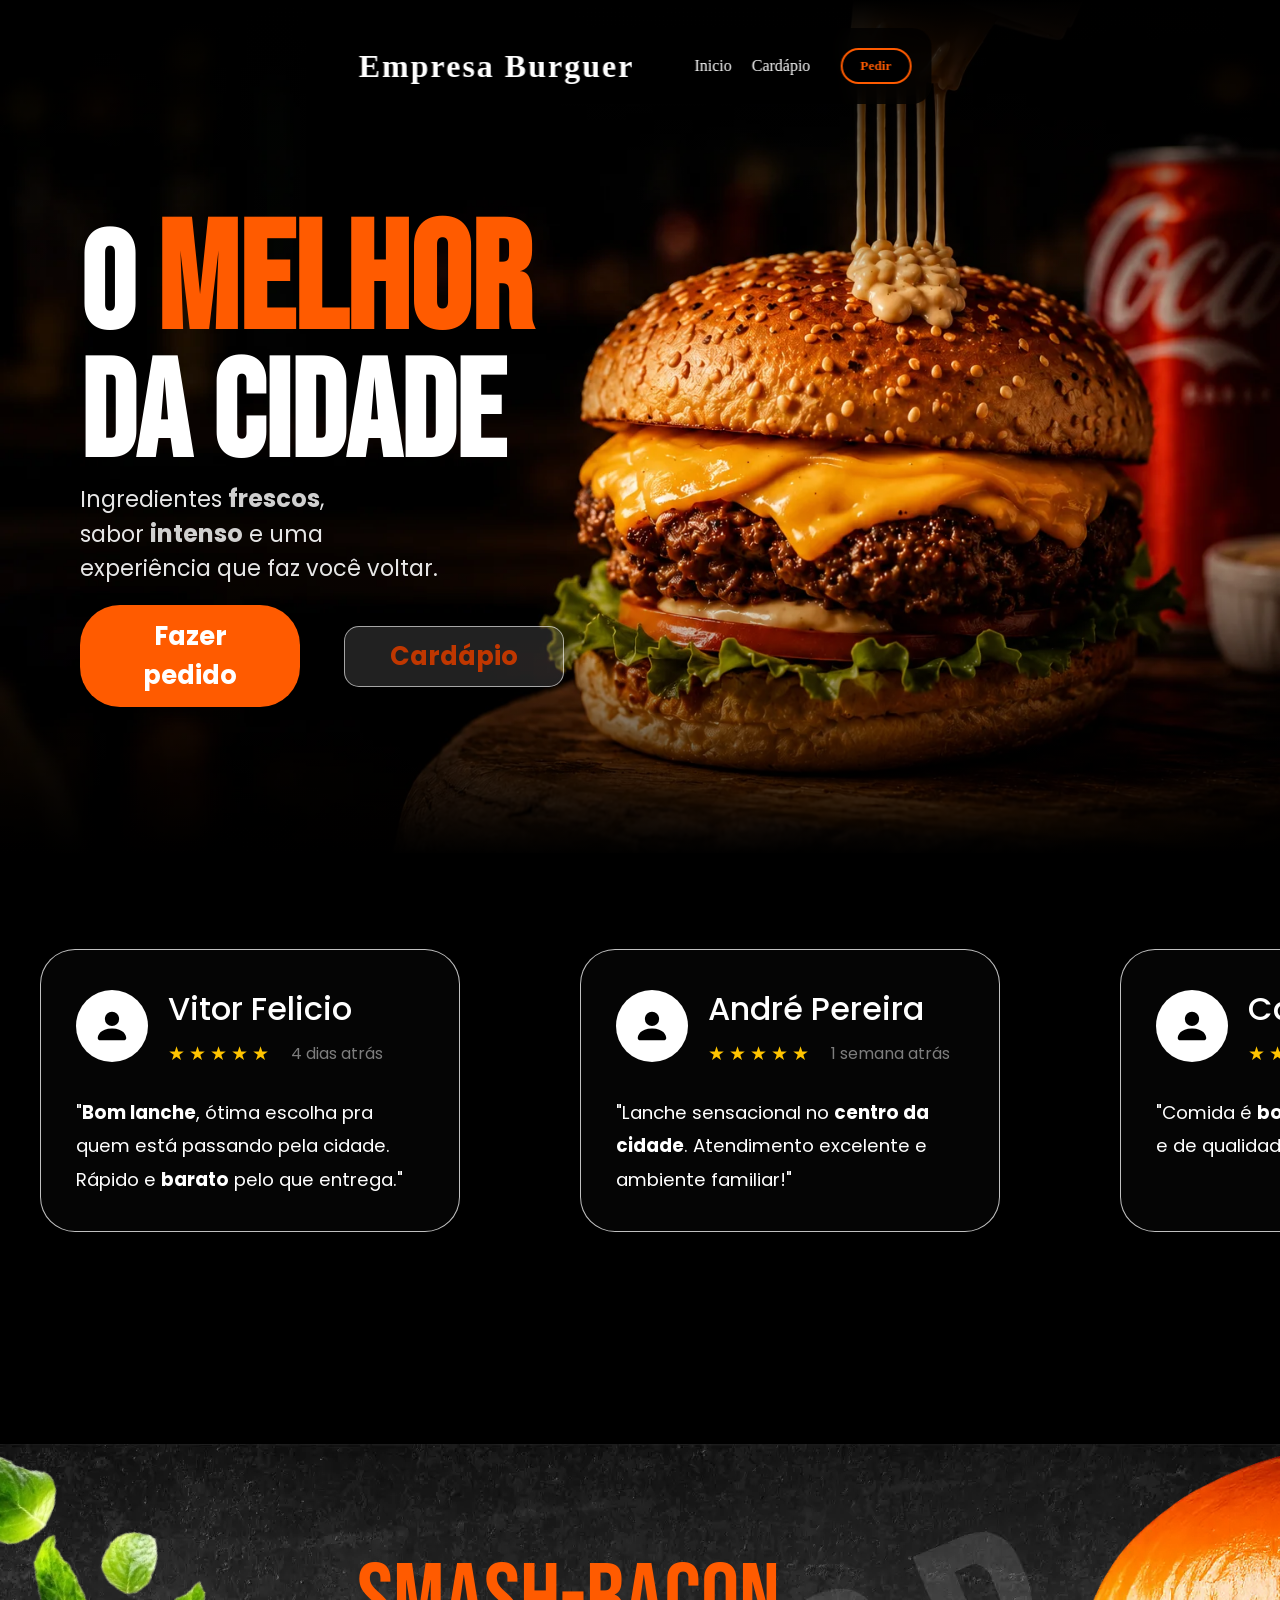
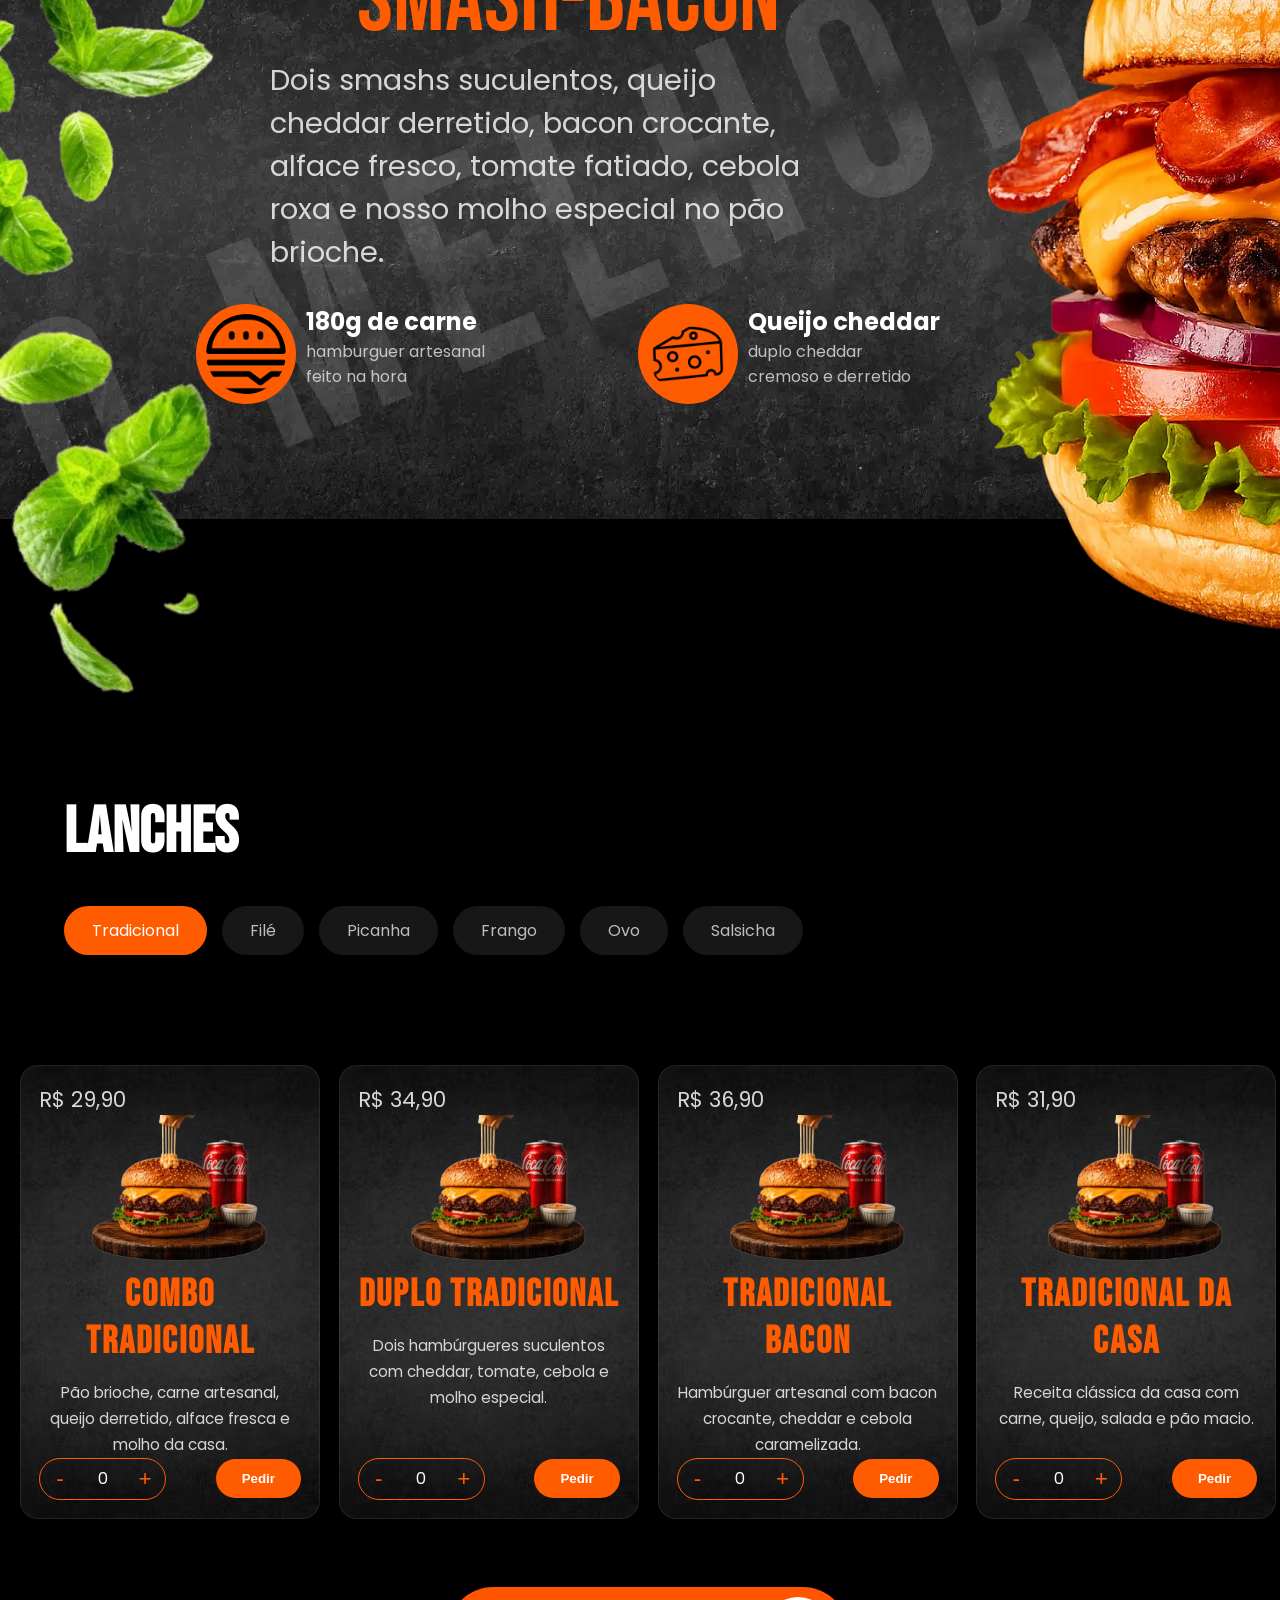
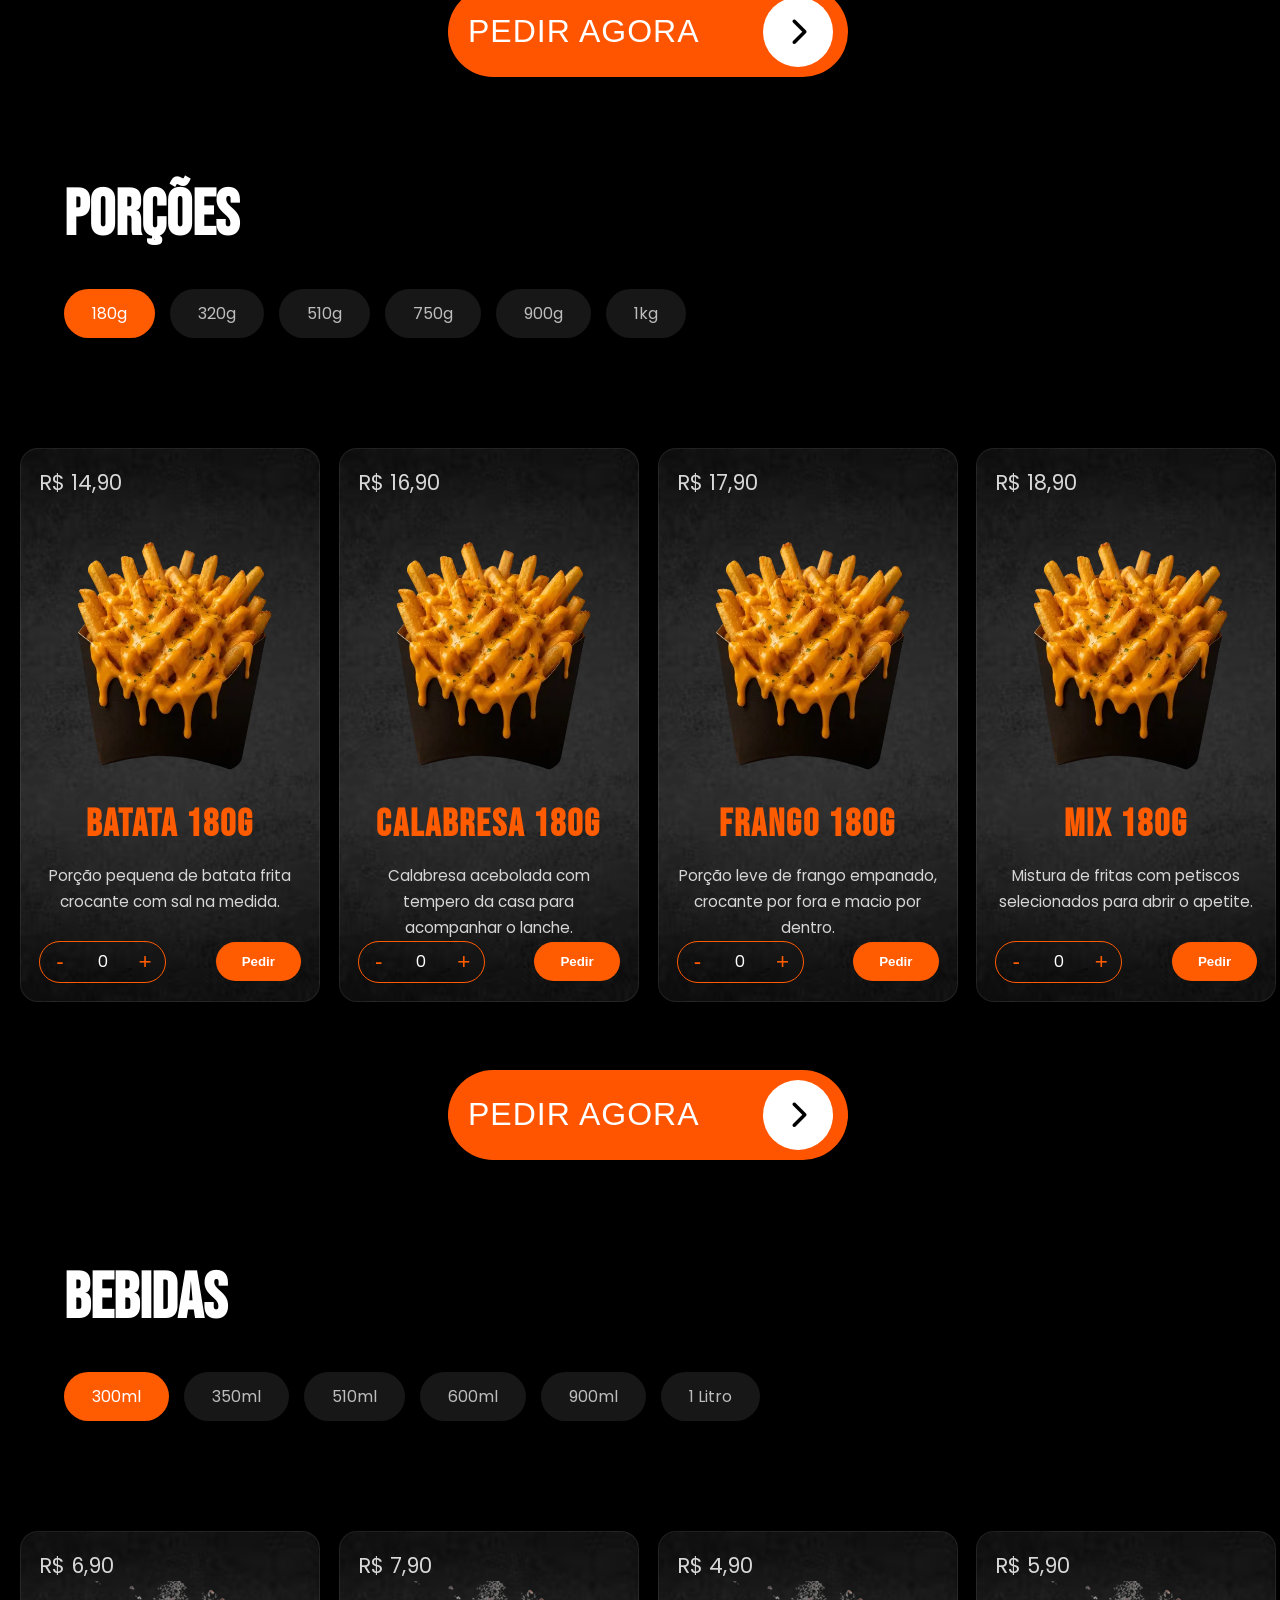
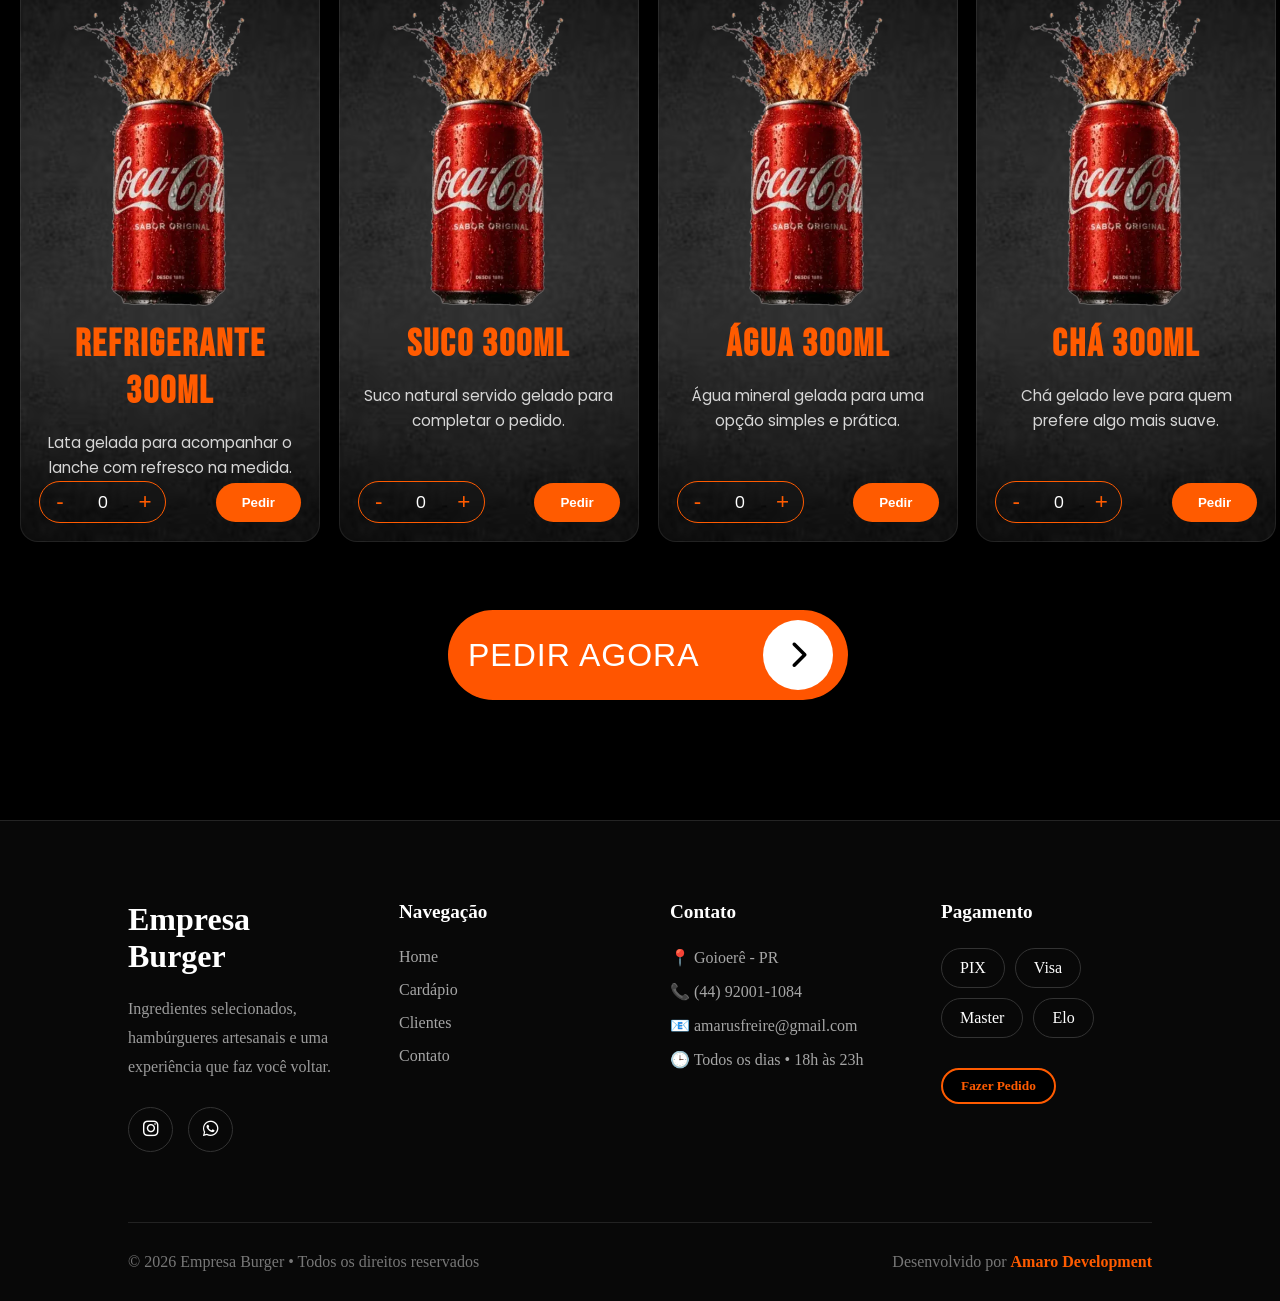
==== commit 5b54c403: "fix: remove importações" ====
--- a/index.html
+++ b/index.html
@@ -3,14 +3,9 @@
 
 <head>
     <link rel="preload" fetchpriority="high" as="image" href="img/heroWEBP.webp">
-    <link href="https://fonts.googleapis.com/css2?family=Bebas+Neue&family=Poppins:wght@400;600;700&display=swap"
-        rel="stylesheet">
-    <link rel="preconnect" href="https://fonts.gstatic.com" crossorigin>
+    
     <meta charset="UTF-8">
     <meta name="viewport" content="width=device-width, initial-scale=1.0">
-
-
-
 
     <link rel="canonical" href="https://empresaburger.com.br/">
     <link rel="icon" type="image/png" href="img/logo-PNG.png">
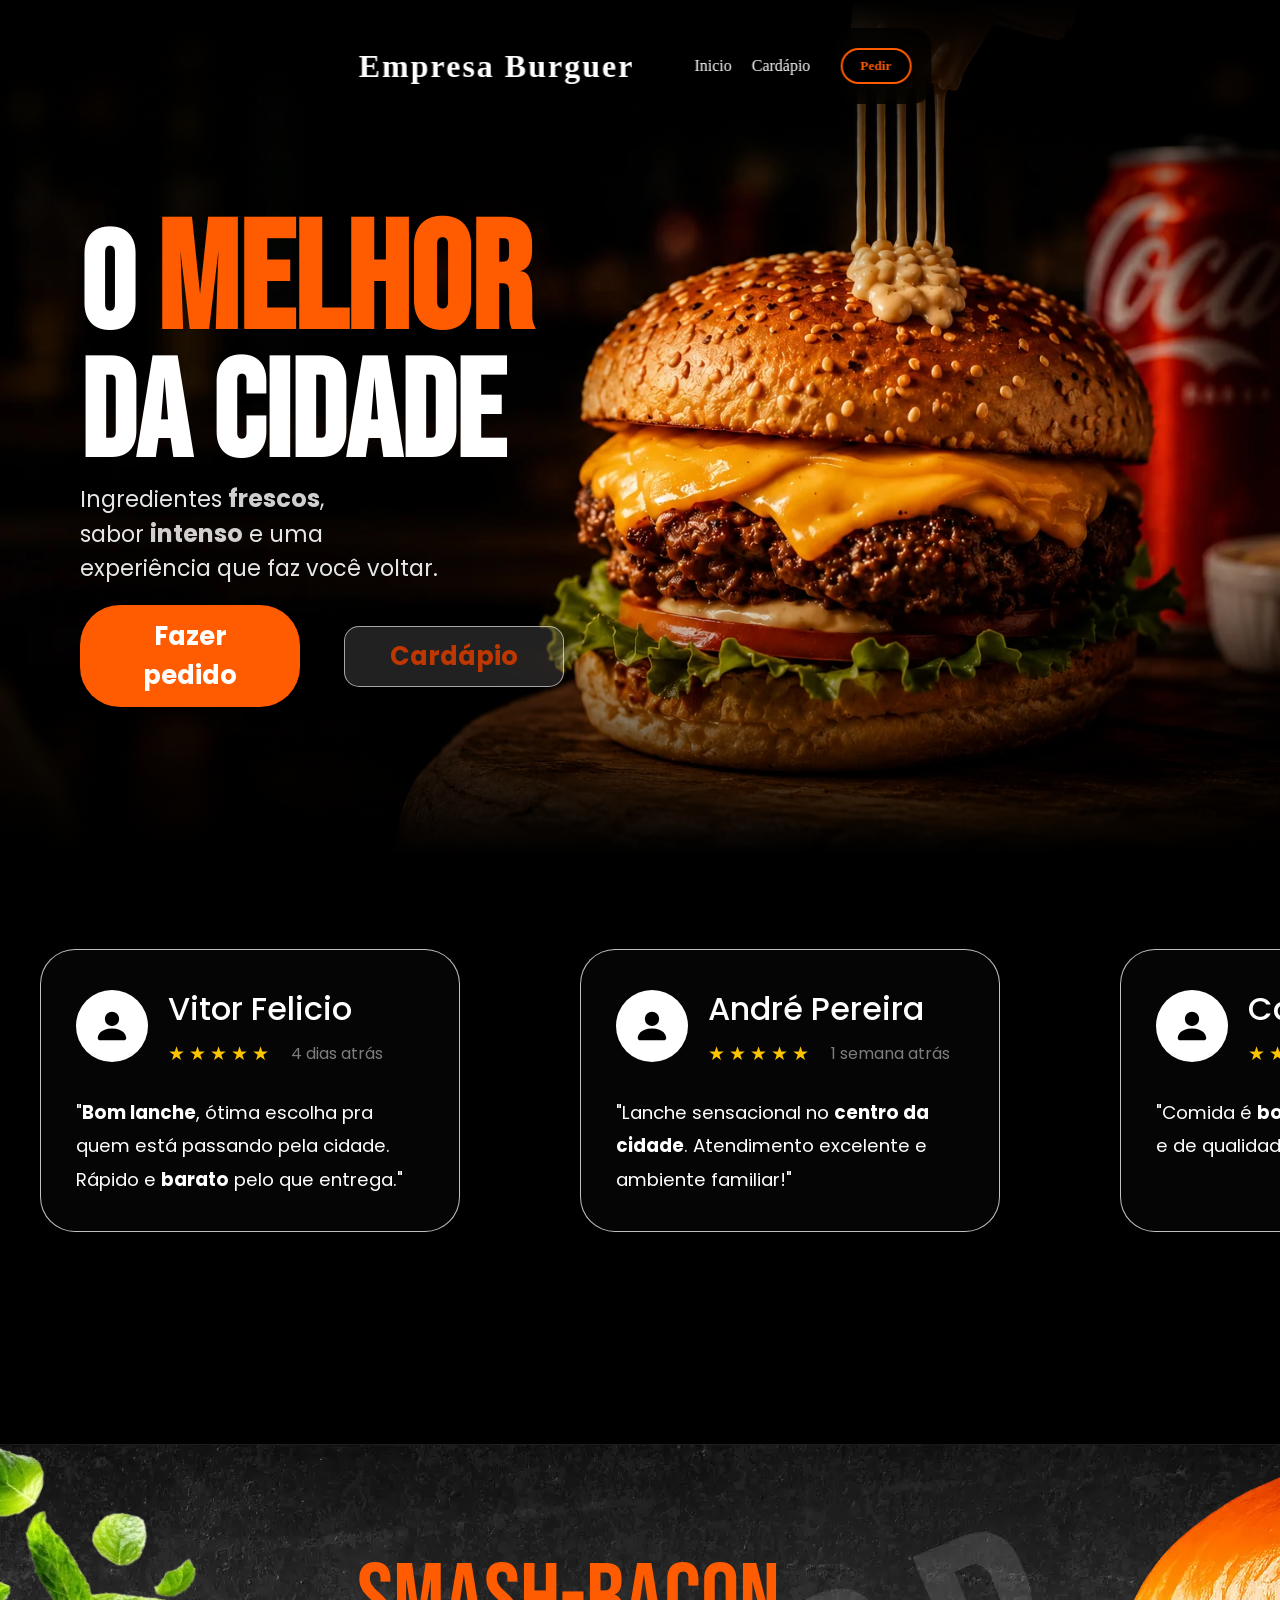
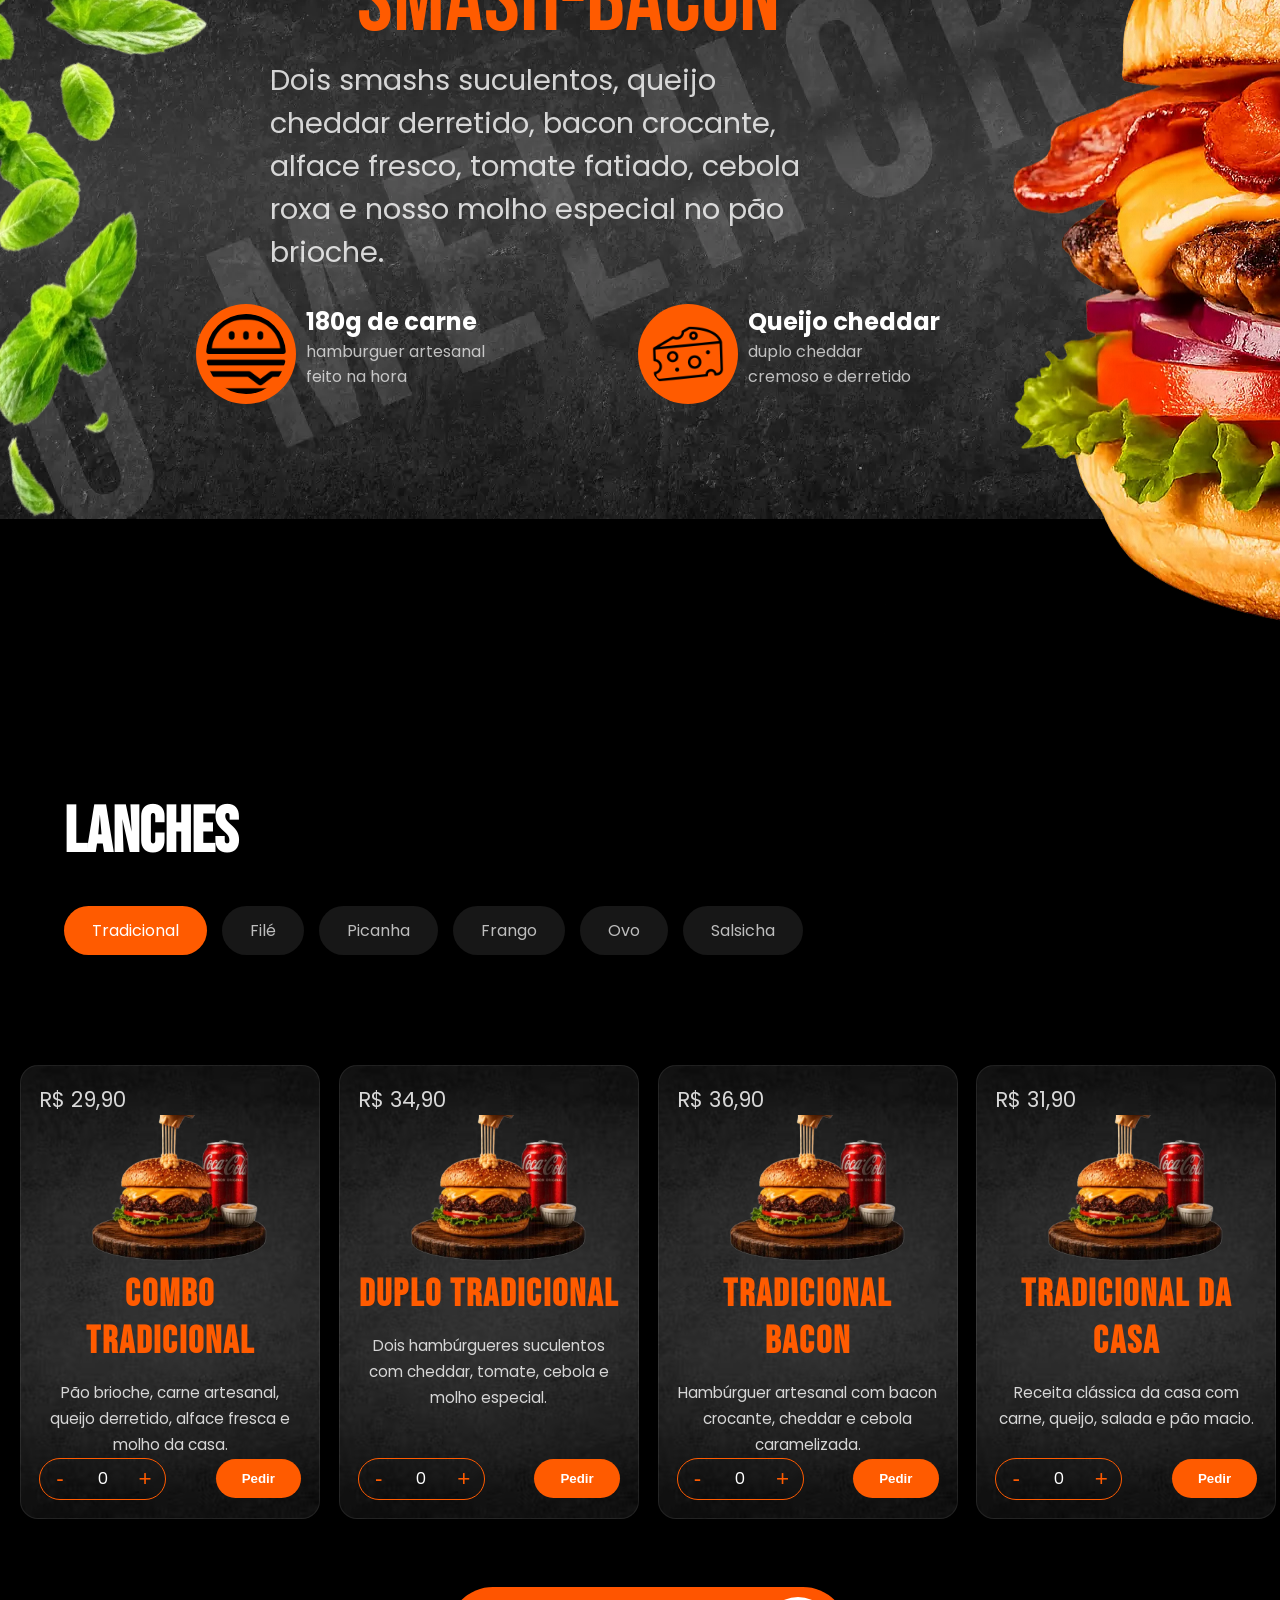
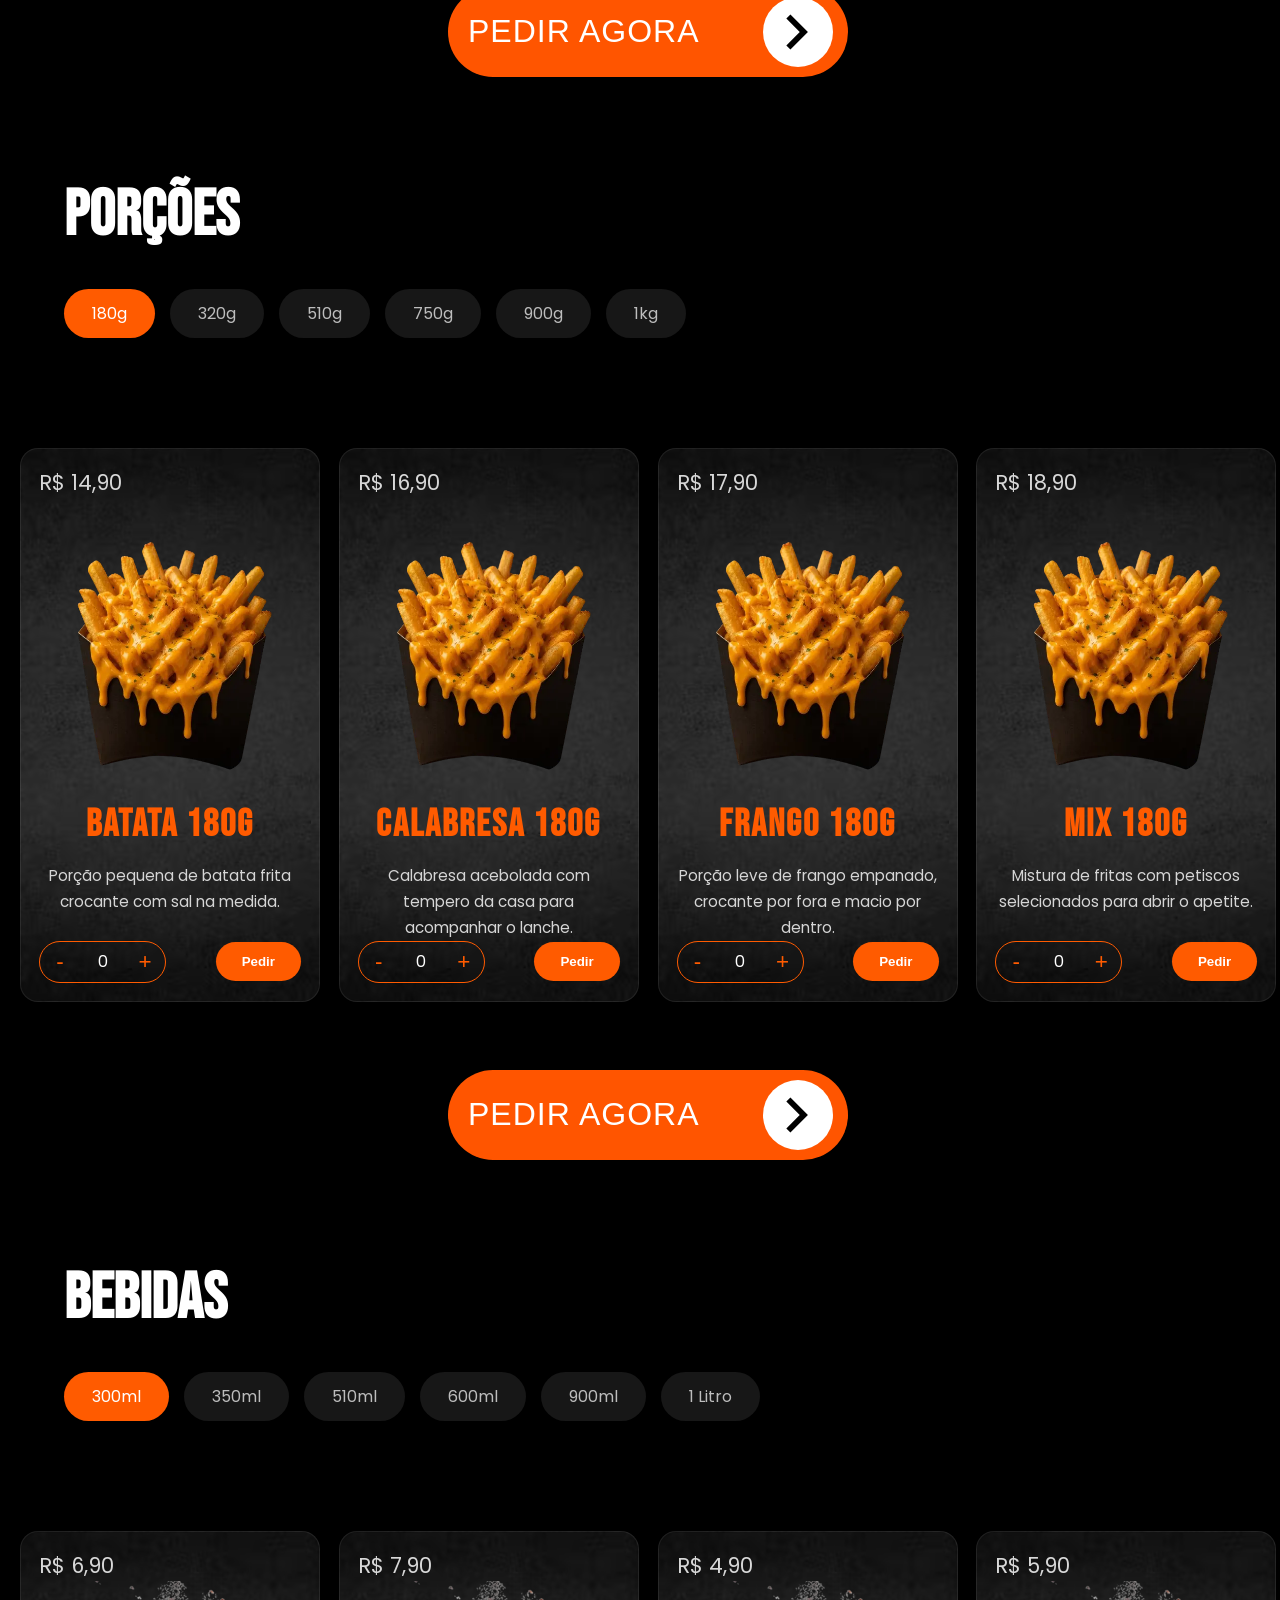
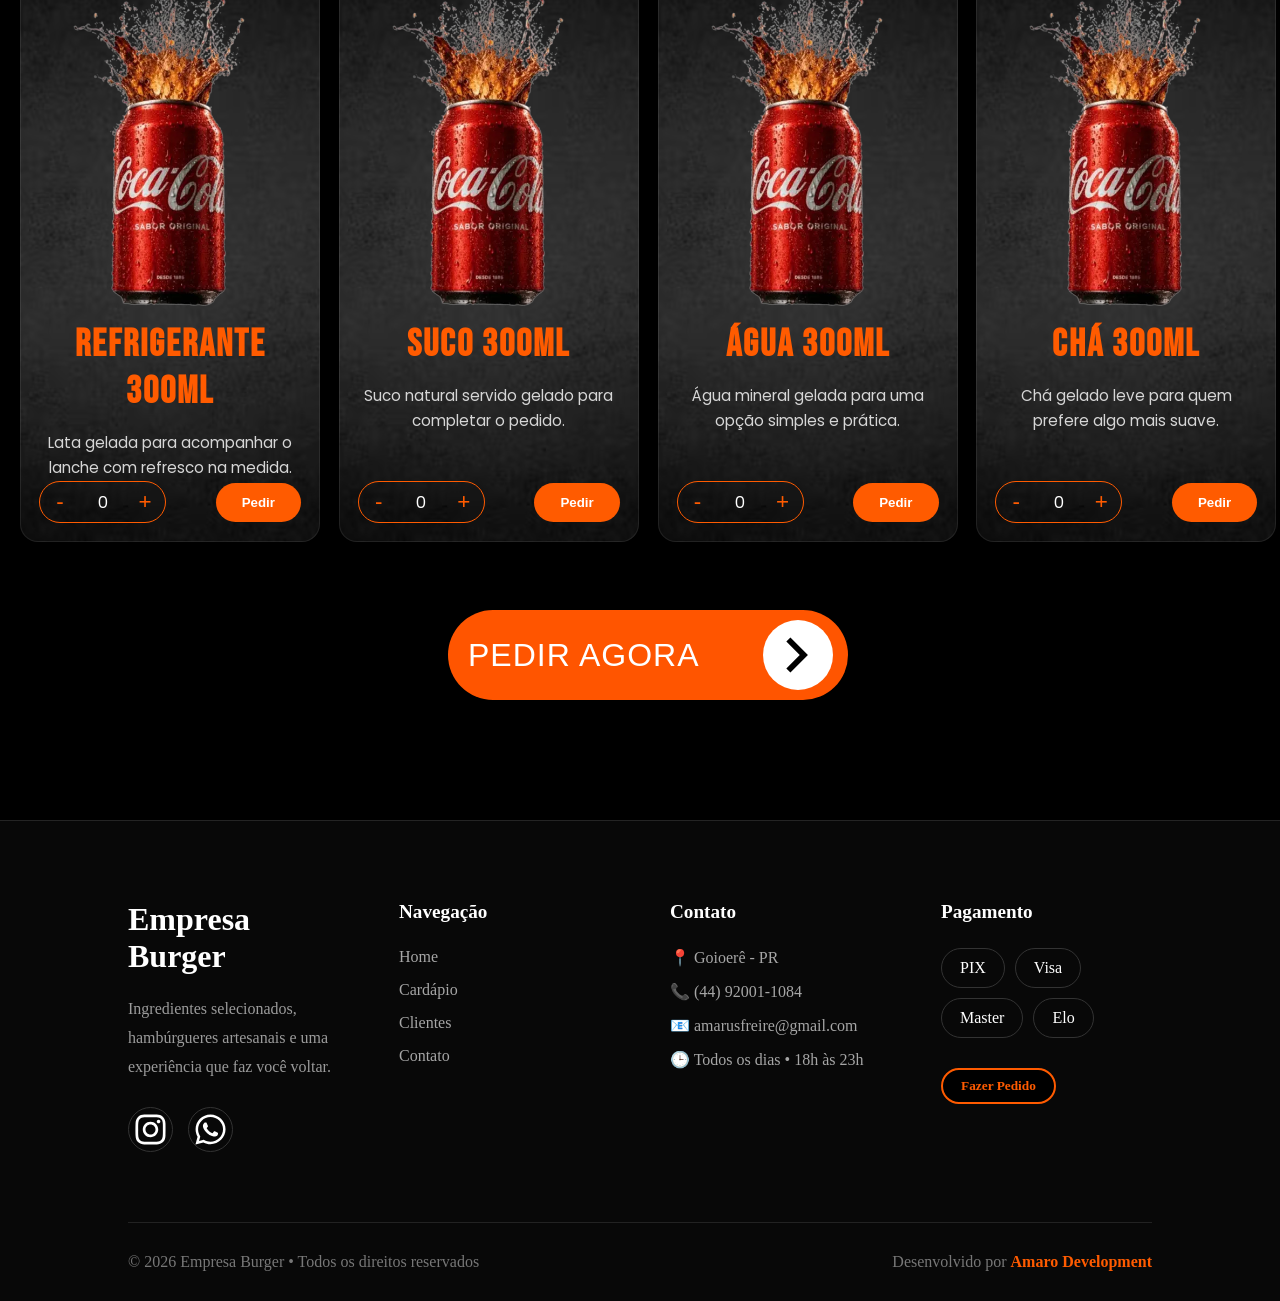
==== commit 3880d4f0: "feat: implementa svgs, tamanho de imagens nativas" ====
--- a/index.html
+++ b/index.html
@@ -3,7 +3,7 @@
 
 <head>
     <link rel="preload" fetchpriority="high" as="image" href="img/heroWEBP.webp">
-    
+
     <meta charset="UTF-8">
     <meta name="viewport" content="width=device-width, initial-scale=1.0">
 
@@ -18,12 +18,6 @@
     <meta name="theme-color" content="#ff5b00">
 
     <title>Empresa Burger | O Melhor Hambúrguer Artesanal de Goioerê</title>
-
-
-
-
-    <link rel="stylesheet" href="https://cdnjs.cloudflare.com/ajax/libs/font-awesome/6.7.2/css/all.min.css"
-        media="print" onload="this.media='all'">
 
     <link rel="stylesheet" href="css/home.css">
     <link rel="stylesheet" href="css/utils.css">
@@ -203,7 +197,7 @@
 
             <div class="top-gradient"></div>
 
-            <img id="inicio" src="img/heroWEBP.webp" alt="imagem da home" fetchpriority="high">
+            <img width="1536" height="1024" id="inicio" src="img/heroWEBP.webp" alt="imagem da home" fetchpriority="high">
 
             <div class="bottom-gradient"></div>
 
@@ -213,7 +207,7 @@
             <article class="navbar">
                 <button class="menu-toggle" type="button" aria-label="Abrir menu" aria-expanded="false"
                     data-menu-toggle>
-                    <img src="img/hamburguer.svg" alt="Menu" width="30" height="30">
+                    <img  src="img/hamburguer.svg" alt="Menu" width="30" height="30">
                 </button>
                 <a class="empresa" href="#inicio">Empresa Burguer</a>
                 <nav class="menu">
@@ -502,14 +496,14 @@
                 </p>
                 <div class="destaque-feture">
                     <div class="feature">
-                        <img class="feature-hamburguer" src="img/hamburguer.png" alt="icone de hambuguer">
+                        <img loading="lazy" width="200" height="200" class="feature-hamburguer" src="img/hamburguer.png" alt="icone de hambuguer">
                         <div class="feature-text">
                             <h4 class="destaque-icon-title"><strong>180g de carne</strong></h4>
                             <p class="destaque-icon-text">hamburguer artesanal<br>feito na hora</p>
                         </div>
                     </div>
                     <div class="feature">
-                        <img src="img/queijo.png" alt="icone de queijo">
+                        <img loading="lazy" width="200" height="200" src="img/queijo.png" alt="icone de queijo">
                         <div class="feature-text">
                             <h4 class="destaque-icon-title"><strong>Queijo cheddar</strong></h4>
                             <p class="destaque-icon-text">duplo cheddar<br>cremoso e derretido</p>
@@ -517,9 +511,9 @@
                     </div>
                 </div>
             </div>
-            <img class="destaque-hamburguer" src="img/hamburguer-inicial.webp" alt="hamburguer do destaque">
-            <img class="destaque-salsinha-1" src="img/salsinha.webp" alt="imagem de salsinha">
-            <img class="destaque-salsinha-2" src="img/salsinha.webp" alt="imagem de salsinha">
+            <img loading="lazy" width="1536" height="1024" class="destaque-hamburguer" src="img/hamburguer-inicial.webp" alt="hamburguer do destaque">
+            <img loading="lazy" width="500" height="500" class="destaque-salsinha-1" src="img/salsinha.webp" alt="imagem de salsinha">
+            <img loading="lazy" width="500" height="500"  class="destaque-salsinha-2" src="img/salsinha.webp" alt="imagem de salsinha">
         </section>
 
         <section class="menu-categorias">
@@ -559,7 +553,7 @@
             <article class="card">
                 <span class="card-price">R$ 29,90</span>
                 <div class="card-image">
-                    <img src="img/heroPNG.webp" alt="Hambúrguer">
+                    <img loading="lazy" width="612" height="408" width="612" height="408" src="img/heroPNG.webp" alt="Hambúrguer">
                 </div>
                 <div class="card-body">
                     <h3>COMBO FOME</h3>
@@ -585,241 +579,241 @@
                 <span class="card-price">R$ 29,90</span>
 
                 <div class="card-image">
-                    <img src="img/heroPNG2.webp" alt="Hambúrguer">
-                </div>
-
-                <div class="card-body">
-
-                    <h3>COMBO FOME</h3>
-
-                    <p>
-                        Hambúrguer artesanal, Coca-Cola gelada
-                        e molho especial para completar
-                        sua experiência.
-                    </p>
-
-                </div>
-
-                <div class="card-footer">
-
-                    <div class="quantity">
-
-                        <button>-</button>
-
-                        <span>0</span>
-
-                        <button>+</button>
-
-                    </div>
-
-                    <button class="buy-btn">
-                        Pedir
-                    </button>
-
-                </div>
-
-            </article>
-            <article class="card">
-
-                <span class="card-price">R$ 29,90</span>
-
-                <div class="card-image">
-                    <img src="img/heroPNG2.webp" alt="Hambúrguer">
-                </div>
-
-                <div class="card-body">
-
-                    <h3>COMBO FOME</h3>
-
-                    <p>
-                        Hambúrguer artesanal, Coca-Cola gelada
-                        e molho especial para completar
-                        sua experiência.
-                    </p>
-
-                </div>
-
-                <div class="card-footer">
-
-                    <div class="quantity">
-
-                        <button>-</button>
-
-                        <span>0</span>
-
-                        <button>+</button>
-
-                    </div>
-
-                    <button class="buy-btn">
-                        Pedir
-                    </button>
-
-                </div>
-
-            </article>
-            <article class="card">
-
-                <span class="card-price">R$ 29,90</span>
-
-                <div class="card-image">
-                    <img src="img/heroPNG2.webp" alt="Hambúrguer">
-                </div>
-
-                <div class="card-body">
-
-                    <h3>COMBO FOME</h3>
-
-                    <p>
-                        Hambúrguer artesanal, Coca-Cola gelada
-                        e molho especial para completar
-                        sua experiência.
-                    </p>
-
-                </div>
-
-                <div class="card-footer">
-
-                    <div class="quantity">
-
-                        <button>-</button>
-
-                        <span>0</span>
-
-                        <button>+</button>
-
-                    </div>
-
-                    <button class="buy-btn">
-                        Pedir
-                    </button>
-
-                </div>
-
-            </article>
-            <article class="card">
-
-                <span class="card-price">R$ 29,90</span>
-
-                <div class="card-image">
-                    <img src="img/heroPNG2.webp" alt="Hambúrguer">
-                </div>
-
-                <div class="card-body">
-
-                    <h3>COMBO FOME</h3>
-
-                    <p>
-                        Hambúrguer artesanal, Coca-Cola gelada
-                        e molho especial para completar
-                        sua experiência.
-                    </p>
-
-                </div>
-
-                <div class="card-footer">
-
-                    <div class="quantity">
-
-                        <button>-</button>
-
-                        <span>0</span>
-
-                        <button>+</button>
-
-                    </div>
-
-                    <button class="buy-btn">
-                        Pedir
-                    </button>
-
-                </div>
-
-            </article>
-            <article class="card">
-
-                <span class="card-price">R$ 29,90</span>
-
-                <div class="card-image">
-                    <img src="img/heroPNG2.webp" alt="Hambúrguer">
-                </div>
-
-                <div class="card-body">
-
-                    <h3>COMBO FOME</h3>
-
-                    <p>
-                        Hambúrguer artesanal, Coca-Cola gelada
-                        e molho especial para completar
-                        sua experiência.
-                    </p>
-
-                </div>
-
-                <div class="card-footer">
-
-                    <div class="quantity">
-
-                        <button>-</button>
-
-                        <span>0</span>
-
-                        <button>+</button>
-
-                    </div>
-
-                    <button class="buy-btn">
-                        Pedir
-                    </button>
-
-                </div>
-
-            </article>
-            <article class="card">
-
-                <span class="card-price">R$ 29,90</span>
-
-                <div class="card-image">
-                    <img src="img/heroPNG2.webp" alt="Hambúrguer">
-                </div>
-
-                <div class="card-body">
-
-                    <h3>COMBO FOME</h3>
-
-                    <p>
-                        Hambúrguer artesanal, Coca-Cola gelada
-                        e molho especial para completar
-                        sua experiência.
-                    </p>
-
-                </div>
-
-                <div class="card-footer">
-
-                    <div class="quantity">
-
-                        <button>-</button>
-
-                        <span>0</span>
-
-                        <button>+</button>
-
-                    </div>
-
-                    <button class="buy-btn">
-                        Pedir
-                    </button>
-
-                </div>
-
-            </article>
-            <article class="card">
-
-                <span class="card-price">R$ 29,90</span>
-
-                <div class="card-image">
-                    <img src="img/heroPNG2.webp" alt="Hambúrguer">
+                    <img loading="lazy" width="612" height="408" src="img/heroPNG.webp"  alt="Hambúrguer">
+                </div>
+
+                <div class="card-body">
+
+                    <h3>COMBO FOME</h3>
+
+                    <p>
+                        Hambúrguer artesanal, Coca-Cola gelada
+                        e molho especial para completar
+                        sua experiência.
+                    </p>
+
+                </div>
+
+                <div class="card-footer">
+
+                    <div class="quantity">
+
+                        <button>-</button>
+
+                        <span>0</span>
+
+                        <button>+</button>
+
+                    </div>
+
+                    <button class="buy-btn">
+                        Pedir
+                    </button>
+
+                </div>
+
+            </article>
+            <article class="card">
+
+                <span class="card-price">R$ 29,90</span>
+
+                <div class="card-image">
+                    <img loading="lazy" width="612" height="408" src="img/heroPNG.webp" alt="Hambúrguer">
+                </div>
+
+                <div class="card-body">
+
+                    <h3>COMBO FOME</h3>
+
+                    <p>
+                        Hambúrguer artesanal, Coca-Cola gelada
+                        e molho especial para completar
+                        sua experiência.
+                    </p>
+
+                </div>
+
+                <div class="card-footer">
+
+                    <div class="quantity">
+
+                        <button>-</button>
+
+                        <span>0</span>
+
+                        <button>+</button>
+
+                    </div>
+
+                    <button class="buy-btn">
+                        Pedir
+                    </button>
+
+                </div>
+
+            </article>
+            <article class="card">
+
+                <span class="card-price">R$ 29,90</span>
+
+                <div class="card-image">
+                    <img loading="lazy" width="612" height="408" src="img/heroPNG.webp" alt="Hambúrguer">
+                </div>
+
+                <div class="card-body">
+
+                    <h3>COMBO FOME</h3>
+
+                    <p>
+                        Hambúrguer artesanal, Coca-Cola gelada
+                        e molho especial para completar
+                        sua experiência.
+                    </p>
+
+                </div>
+
+                <div class="card-footer">
+
+                    <div class="quantity">
+
+                        <button>-</button>
+
+                        <span>0</span>
+
+                        <button>+</button>
+
+                    </div>
+
+                    <button class="buy-btn">
+                        Pedir
+                    </button>
+
+                </div>
+
+            </article>
+            <article class="card">
+
+                <span class="card-price">R$ 29,90</span>
+
+                <div class="card-image">
+                    <img loading="lazy" width="612" height="408" src="img/heroPNG.webp" alt="Hambúrguer">
+                </div>
+
+                <div class="card-body">
+
+                    <h3>COMBO FOME</h3>
+
+                    <p>
+                        Hambúrguer artesanal, Coca-Cola gelada
+                        e molho especial para completar
+                        sua experiência.
+                    </p>
+
+                </div>
+
+                <div class="card-footer">
+
+                    <div class="quantity">
+
+                        <button>-</button>
+
+                        <span>0</span>
+
+                        <button>+</button>
+
+                    </div>
+
+                    <button class="buy-btn">
+                        Pedir
+                    </button>
+
+                </div>
+
+            </article>
+            <article class="card">
+
+                <span class="card-price">R$ 29,90</span>
+
+                <div class="card-image">
+                    <img loading="lazy" width="612" height="408" src="img/heroPNG.webp" alt="Hambúrguer">
+                </div>
+
+                <div class="card-body">
+
+                    <h3>COMBO FOME</h3>
+
+                    <p>
+                        Hambúrguer artesanal, Coca-Cola gelada
+                        e molho especial para completar
+                        sua experiência.
+                    </p>
+
+                </div>
+
+                <div class="card-footer">
+
+                    <div class="quantity">
+
+                        <button>-</button>
+
+                        <span>0</span>
+
+                        <button>+</button>
+
+                    </div>
+
+                    <button class="buy-btn">
+                        Pedir
+                    </button>
+
+                </div>
+
+            </article>
+            <article class="card">
+
+                <span class="card-price">R$ 29,90</span>
+
+                <div class="card-image">
+                    <img loading="lazy" width="612" height="408" src="img/heroPNG.webp" alt="Hambúrguer">
+                </div>
+
+                <div class="card-body">
+
+                    <h3>COMBO FOME</h3>
+
+                    <p>
+                        Hambúrguer artesanal, Coca-Cola gelada
+                        e molho especial para completar
+                        sua experiência.
+                    </p>
+
+                </div>
+
+                <div class="card-footer">
+
+                    <div class="quantity">
+
+                        <button>-</button>
+
+                        <span>0</span>
+
+                        <button>+</button>
+
+                    </div>
+
+                    <button class="buy-btn">
+                        Pedir
+                    </button>
+
+                </div>
+
+            </article>
+            <article class="card">
+
+                <span class="card-price">R$ 29,90</span>
+
+                <div class="card-image">
+                    <img loading="lazy" width="612" height="408" src="img/heroPNG.webp" alt="Hambúrguer">
                 </div>
 
                 <div class="card-body">
@@ -856,7 +850,7 @@
         </section>
         <button class="btn-pedir buy-btn">
             PEDIR AGORA
-            <span class="btn-icone"><i class="fa-solid fa-chevron-right"></i></span>
+            <span class="btn-icone"> <img src="img/maior.svg" alt="maior"></span>
         </button>
         <section class="menu-categorias">
 
@@ -895,7 +889,7 @@
             <article class="card">
                 <span class="card-price">R$ 29,90</span>
                 <div class="card-image">
-                    <img src="img/heroPNG2.webp" alt="Hambúrguer">
+                    <img loading="lazy" width="612" height="408" src="img/heroPNG.webp" alt="Hambúrguer">
                 </div>
                 <div class="card-body">
                     <h3>COMBO FOME</h3>
@@ -921,241 +915,241 @@
                 <span class="card-price">R$ 29,90</span>
 
                 <div class="card-image">
-                    <img src="img/heroPNG2.webp" alt="Hambúrguer">
-                </div>
-
-                <div class="card-body">
-
-                    <h3>COMBO FOME</h3>
-
-                    <p>
-                        Hambúrguer artesanal, Coca-Cola gelada
-                        e molho especial para completar
-                        sua experiência.
-                    </p>
-
-                </div>
-
-                <div class="card-footer">
-
-                    <div class="quantity">
-
-                        <button>-</button>
-
-                        <span>0</span>
-
-                        <button>+</button>
-
-                    </div>
-
-                    <button class="buy-btn">
-                        Pedir
-                    </button>
-
-                </div>
-
-            </article>
-            <article class="card">
-
-                <span class="card-price">R$ 29,90</span>
-
-                <div class="card-image">
-                    <img src="img/heroPNG2.webp" alt="Hambúrguer">
-                </div>
-
-                <div class="card-body">
-
-                    <h3>COMBO FOME</h3>
-
-                    <p>
-                        Hambúrguer artesanal, Coca-Cola gelada
-                        e molho especial para completar
-                        sua experiência.
-                    </p>
-
-                </div>
-
-                <div class="card-footer">
-
-                    <div class="quantity">
-
-                        <button>-</button>
-
-                        <span>0</span>
-
-                        <button>+</button>
-
-                    </div>
-
-                    <button class="buy-btn">
-                        Pedir
-                    </button>
-
-                </div>
-
-            </article>
-            <article class="card">
-
-                <span class="card-price">R$ 29,90</span>
-
-                <div class="card-image">
-                    <img src="img/heroPNG2.webp" alt="Hambúrguer">
-                </div>
-
-                <div class="card-body">
-
-                    <h3>COMBO FOME</h3>
-
-                    <p>
-                        Hambúrguer artesanal, Coca-Cola gelada
-                        e molho especial para completar
-                        sua experiência.
-                    </p>
-
-                </div>
-
-                <div class="card-footer">
-
-                    <div class="quantity">
-
-                        <button>-</button>
-
-                        <span>0</span>
-
-                        <button>+</button>
-
-                    </div>
-
-                    <button class="buy-btn">
-                        Pedir
-                    </button>
-
-                </div>
-
-            </article>
-            <article class="card">
-
-                <span class="card-price">R$ 29,90</span>
-
-                <div class="card-image">
-                    <img src="img/heroPNG2.webp" alt="Hambúrguer">
-                </div>
-
-                <div class="card-body">
-
-                    <h3>COMBO FOME</h3>
-
-                    <p>
-                        Hambúrguer artesanal, Coca-Cola gelada
-                        e molho especial para completar
-                        sua experiência.
-                    </p>
-
-                </div>
-
-                <div class="card-footer">
-
-                    <div class="quantity">
-
-                        <button>-</button>
-
-                        <span>0</span>
-
-                        <button>+</button>
-
-                    </div>
-
-                    <button class="buy-btn">
-                        Pedir
-                    </button>
-
-                </div>
-
-            </article>
-            <article class="card">
-
-                <span class="card-price">R$ 29,90</span>
-
-                <div class="card-image">
-                    <img src="img/heroPNG2.webp" alt="Hambúrguer">
-                </div>
-
-                <div class="card-body">
-
-                    <h3>COMBO FOME</h3>
-
-                    <p>
-                        Hambúrguer artesanal, Coca-Cola gelada
-                        e molho especial para completar
-                        sua experiência.
-                    </p>
-
-                </div>
-
-                <div class="card-footer">
-
-                    <div class="quantity">
-
-                        <button>-</button>
-
-                        <span>0</span>
-
-                        <button>+</button>
-
-                    </div>
-
-                    <button class="buy-btn">
-                        Pedir
-                    </button>
-
-                </div>
-
-            </article>
-            <article class="card">
-
-                <span class="card-price">R$ 29,90</span>
-
-                <div class="card-image">
-                    <img src="img/heroPNG2.webp" alt="Hambúrguer">
-                </div>
-
-                <div class="card-body">
-
-                    <h3>COMBO FOME</h3>
-
-                    <p>
-                        Hambúrguer artesanal, Coca-Cola gelada
-                        e molho especial para completar
-                        sua experiência.
-                    </p>
-
-                </div>
-
-                <div class="card-footer">
-
-                    <div class="quantity">
-
-                        <button>-</button>
-
-                        <span>0</span>
-
-                        <button>+</button>
-
-                    </div>
-
-                    <button class="buy-btn">
-                        Pedir
-                    </button>
-
-                </div>
-
-            </article>
-            <article class="card">
-
-                <span class="card-price">R$ 29,90</span>
-
-                <div class="card-image">
-                    <img src="img/heroPNG2.webp" alt="Hambúrguer">
+                    <img loading="lazy" width="612" height="408" src="img/heroPNG.webp" alt="Hambúrguer">
+                </div>
+
+                <div class="card-body">
+
+                    <h3>COMBO FOME</h3>
+
+                    <p>
+                        Hambúrguer artesanal, Coca-Cola gelada
+                        e molho especial para completar
+                        sua experiência.
+                    </p>
+
+                </div>
+
+                <div class="card-footer">
+
+                    <div class="quantity">
+
+                        <button>-</button>
+
+                        <span>0</span>
+
+                        <button>+</button>
+
+                    </div>
+
+                    <button class="buy-btn">
+                        Pedir
+                    </button>
+
+                </div>
+
+            </article>
+            <article class="card">
+
+                <span class="card-price">R$ 29,90</span>
+
+                <div class="card-image">
+                    <img loading="lazy" width="612" height="408" src="img/heroPNG.webp" alt="Hambúrguer">
+                </div>
+
+                <div class="card-body">
+
+                    <h3>COMBO FOME</h3>
+
+                    <p>
+                        Hambúrguer artesanal, Coca-Cola gelada
+                        e molho especial para completar
+                        sua experiência.
+                    </p>
+
+                </div>
+
+                <div class="card-footer">
+
+                    <div class="quantity">
+
+                        <button>-</button>
+
+                        <span>0</span>
+
+                        <button>+</button>
+
+                    </div>
+
+                    <button class="buy-btn">
+                        Pedir
+                    </button>
+
+                </div>
+
+            </article>
+            <article class="card">
+
+                <span class="card-price">R$ 29,90</span>
+
+                <div class="card-image">
+                    <img loading="lazy" width="612" height="408" src="img/heroPNG.webp" alt="Hambúrguer">
+                </div>
+
+                <div class="card-body">
+
+                    <h3>COMBO FOME</h3>
+
+                    <p>
+                        Hambúrguer artesanal, Coca-Cola gelada
+                        e molho especial para completar
+                        sua experiência.
+                    </p>
+
+                </div>
+
+                <div class="card-footer">
+
+                    <div class="quantity">
+
+                        <button>-</button>
+
+                        <span>0</span>
+
+                        <button>+</button>
+
+                    </div>
+
+                    <button class="buy-btn">
+                        Pedir
+                    </button>
+
+                </div>
+
+            </article>
+            <article class="card">
+
+                <span class="card-price">R$ 29,90</span>
+
+                <div class="card-image">
+                    <img loading="lazy" width="612" height="408" src="img/heroPNG.webp" alt="Hambúrguer">
+                </div>
+
+                <div class="card-body">
+
+                    <h3>COMBO FOME</h3>
+
+                    <p>
+                        Hambúrguer artesanal, Coca-Cola gelada
+                        e molho especial para completar
+                        sua experiência.
+                    </p>
+
+                </div>
+
+                <div class="card-footer">
+
+                    <div class="quantity">
+
+                        <button>-</button>
+
+                        <span>0</span>
+
+                        <button>+</button>
+
+                    </div>
+
+                    <button class="buy-btn">
+                        Pedir
+                    </button>
+
+                </div>
+
+            </article>
+            <article class="card">
+
+                <span class="card-price">R$ 29,90</span>
+
+                <div class="card-image">
+                    <img loading="lazy" width="612" height="408" src="img/heroPNG.webp" alt="Hambúrguer">
+                </div>
+
+                <div class="card-body">
+
+                    <h3>COMBO FOME</h3>
+
+                    <p>
+                        Hambúrguer artesanal, Coca-Cola gelada
+                        e molho especial para completar
+                        sua experiência.
+                    </p>
+
+                </div>
+
+                <div class="card-footer">
+
+                    <div class="quantity">
+
+                        <button>-</button>
+
+                        <span>0</span>
+
+                        <button>+</button>
+
+                    </div>
+
+                    <button class="buy-btn">
+                        Pedir
+                    </button>
+
+                </div>
+
+            </article>
+            <article class="card">
+
+                <span class="card-price">R$ 29,90</span>
+
+                <div class="card-image">
+                    <img loading="lazy" width="612" height="408" src="img/heroPNG.webp" alt="Hambúrguer">
+                </div>
+
+                <div class="card-body">
+
+                    <h3>COMBO FOME</h3>
+
+                    <p>
+                        Hambúrguer artesanal, Coca-Cola gelada
+                        e molho especial para completar
+                        sua experiência.
+                    </p>
+
+                </div>
+
+                <div class="card-footer">
+
+                    <div class="quantity">
+
+                        <button>-</button>
+
+                        <span>0</span>
+
+                        <button>+</button>
+
+                    </div>
+
+                    <button class="buy-btn">
+                        Pedir
+                    </button>
+
+                </div>
+
+            </article>
+            <article class="card">
+
+                <span class="card-price">R$ 29,90</span>
+
+                <div class="card-image">
+                    <img loading="lazy" width="612" height="408" src="img/heroPNG.webp" alt="Hambúrguer">
                 </div>
 
                 <div class="card-body">
@@ -1193,7 +1187,7 @@
         </section>
         <button class="btn-pedir buy-btn">
             PEDIR AGORA
-            <span class="btn-icone"><i class="fa-solid fa-chevron-right"></i></span>
+            <span class="btn-icone"><img src="img/maior.svg" alt="maior"></span>
         </button>
         <section class="menu-categorias">
 
@@ -1232,7 +1226,7 @@
             <article class="card">
                 <span class="card-price">R$ 29,90</span>
                 <div class="card-image">
-                    <img src="img/heroPNG2.webp" alt="Hambúrguer">
+                    <img loading="lazy" width="612" height="408" src="img/heroPNG.webp" alt="Hambúrguer">
                 </div>
                 <div class="card-body">
                     <h3>COMBO FOME</h3>
@@ -1258,241 +1252,241 @@
                 <span class="card-price">R$ 29,90</span>
 
                 <div class="card-image">
-                    <img src="img/heroPNG2.webp" alt="Hambúrguer">
-                </div>
-
-                <div class="card-body">
-
-                    <h3>COMBO FOME</h3>
-
-                    <p>
-                        Hambúrguer artesanal, Coca-Cola gelada
-                        e molho especial para completar
-                        sua experiência.
-                    </p>
-
-                </div>
-
-                <div class="card-footer">
-
-                    <div class="quantity">
-
-                        <button>-</button>
-
-                        <span>0</span>
-
-                        <button>+</button>
-
-                    </div>
-
-                    <button class="buy-btn">
-                        Pedir
-                    </button>
-
-                </div>
-
-            </article>
-            <article class="card">
-
-                <span class="card-price">R$ 29,90</span>
-
-                <div class="card-image">
-                    <img src="img/heroPNG2.webp" alt="Hambúrguer">
-                </div>
-
-                <div class="card-body">
-
-                    <h3>COMBO FOME</h3>
-
-                    <p>
-                        Hambúrguer artesanal, Coca-Cola gelada
-                        e molho especial para completar
-                        sua experiência.
-                    </p>
-
-                </div>
-
-                <div class="card-footer">
-
-                    <div class="quantity">
-
-                        <button>-</button>
-
-                        <span>0</span>
-
-                        <button>+</button>
-
-                    </div>
-
-                    <button class="buy-btn">
-                        Pedir
-                    </button>
-
-                </div>
-
-            </article>
-            <article class="card">
-
-                <span class="card-price">R$ 29,90</span>
-
-                <div class="card-image">
-                    <img src="img/heroPNG2.webp" alt="Hambúrguer">
-                </div>
-
-                <div class="card-body">
-
-                    <h3>COMBO FOME</h3>
-
-                    <p>
-                        Hambúrguer artesanal, Coca-Cola gelada
-                        e molho especial para completar
-                        sua experiência.
-                    </p>
-
-                </div>
-
-                <div class="card-footer">
-
-                    <div class="quantity">
-
-                        <button>-</button>
-
-                        <span>0</span>
-
-                        <button>+</button>
-
-                    </div>
-
-                    <button class="buy-btn">
-                        Pedir
-                    </button>
-
-                </div>
-
-            </article>
-            <article class="card">
-
-                <span class="card-price">R$ 29,90</span>
-
-                <div class="card-image">
-                    <img src="img/heroPNG2.webp" alt="Hambúrguer">
-                </div>
-
-                <div class="card-body">
-
-                    <h3>COMBO FOME</h3>
-
-                    <p>
-                        Hambúrguer artesanal, Coca-Cola gelada
-                        e molho especial para completar
-                        sua experiência.
-                    </p>
-
-                </div>
-
-                <div class="card-footer">
-
-                    <div class="quantity">
-
-                        <button>-</button>
-
-                        <span>0</span>
-
-                        <button>+</button>
-
-                    </div>
-
-                    <button class="buy-btn">
-                        Pedir
-                    </button>
-
-                </div>
-
-            </article>
-            <article class="card">
-
-                <span class="card-price">R$ 29,90</span>
-
-                <div class="card-image">
-                    <img src="img/heroPNG2.webp" alt="Hambúrguer">
-                </div>
-
-                <div class="card-body">
-
-                    <h3>COMBO FOME</h3>
-
-                    <p>
-                        Hambúrguer artesanal, Coca-Cola gelada
-                        e molho especial para completar
-                        sua experiência.
-                    </p>
-
-                </div>
-
-                <div class="card-footer">
-
-                    <div class="quantity">
-
-                        <button>-</button>
-
-                        <span>0</span>
-
-                        <button>+</button>
-
-                    </div>
-
-                    <button class="buy-btn">
-                        Pedir
-                    </button>
-
-                </div>
-
-            </article>
-            <article class="card">
-
-                <span class="card-price">R$ 29,90</span>
-
-                <div class="card-image">
-                    <img src="img/heroPNG2.webp" alt="Hambúrguer">
-                </div>
-
-                <div class="card-body">
-
-                    <h3>COMBO FOME</h3>
-
-                    <p>
-                        Hambúrguer artesanal, Coca-Cola gelada
-                        e molho especial para completar
-                        sua experiência.
-                    </p>
-
-                </div>
-
-                <div class="card-footer">
-
-                    <div class="quantity">
-
-                        <button>-</button>
-
-                        <span>0</span>
-
-                        <button>+</button>
-
-                    </div>
-
-                    <button class="buy-btn">
-                        Pedir
-                    </button>
-
-                </div>
-
-            </article>
-            <article class="card">
-
-                <span class="card-price">R$ 29,90</span>
-
-                <div class="card-image">
-                    <img src="img/heroPNG2.webp" alt="Hambúrguer">
+                    <img loading="lazy" width="612" height="408" src="img/heroPNG.webp" alt="Hambúrguer">
+                </div>
+
+                <div class="card-body">
+
+                    <h3>COMBO FOME</h3>
+
+                    <p>
+                        Hambúrguer artesanal, Coca-Cola gelada
+                        e molho especial para completar
+                        sua experiência.
+                    </p>
+
+                </div>
+
+                <div class="card-footer">
+
+                    <div class="quantity">
+
+                        <button>-</button>
+
+                        <span>0</span>
+
+                        <button>+</button>
+
+                    </div>
+
+                    <button class="buy-btn">
+                        Pedir
+                    </button>
+
+                </div>
+
+            </article>
+            <article class="card">
+
+                <span class="card-price">R$ 29,90</span>
+
+                <div class="card-image">
+                    <img loading="lazy" width="612" height="408" src="img/heroPNG.webp" alt="Hambúrguer">
+                </div>
+
+                <div class="card-body">
+
+                    <h3>COMBO FOME</h3>
+
+                    <p>
+                        Hambúrguer artesanal, Coca-Cola gelada
+                        e molho especial para completar
+                        sua experiência.
+                    </p>
+
+                </div>
+
+                <div class="card-footer">
+
+                    <div class="quantity">
+
+                        <button>-</button>
+
+                        <span>0</span>
+
+                        <button>+</button>
+
+                    </div>
+
+                    <button class="buy-btn">
+                        Pedir
+                    </button>
+
+                </div>
+
+            </article>
+            <article class="card">
+
+                <span class="card-price">R$ 29,90</span>
+
+                <div class="card-image">
+                    <img loading="lazy" width="612" height="408" src="img/heroPNG.webp" alt="Hambúrguer">
+                </div>
+
+                <div class="card-body">
+
+                    <h3>COMBO FOME</h3>
+
+                    <p>
+                        Hambúrguer artesanal, Coca-Cola gelada
+                        e molho especial para completar
+                        sua experiência.
+                    </p>
+
+                </div>
+
+                <div class="card-footer">
+
+                    <div class="quantity">
+
+                        <button>-</button>
+
+                        <span>0</span>
+
+                        <button>+</button>
+
+                    </div>
+
+                    <button class="buy-btn">
+                        Pedir
+                    </button>
+
+                </div>
+
+            </article>
+            <article class="card">
+
+                <span class="card-price">R$ 29,90</span>
+
+                <div class="card-image">
+                    <img loading="lazy" width="612" height="408" src="img/heroPNG.webp" alt="Hambúrguer">
+                </div>
+
+                <div class="card-body">
+
+                    <h3>COMBO FOME</h3>
+
+                    <p>
+                        Hambúrguer artesanal, Coca-Cola gelada
+                        e molho especial para completar
+                        sua experiência.
+                    </p>
+
+                </div>
+
+                <div class="card-footer">
+
+                    <div class="quantity">
+
+                        <button>-</button>
+
+                        <span>0</span>
+
+                        <button>+</button>
+
+                    </div>
+
+                    <button class="buy-btn">
+                        Pedir
+                    </button>
+
+                </div>
+
+            </article>
+            <article class="card">
+
+                <span class="card-price">R$ 29,90</span>
+
+                <div class="card-image">
+                    <img loading="lazy" width="612" height="408" src="img/heroPNG.webp" alt="Hambúrguer">
+                </div>
+
+                <div class="card-body">
+
+                    <h3>COMBO FOME</h3>
+
+                    <p>
+                        Hambúrguer artesanal, Coca-Cola gelada
+                        e molho especial para completar
+                        sua experiência.
+                    </p>
+
+                </div>
+
+                <div class="card-footer">
+
+                    <div class="quantity">
+
+                        <button>-</button>
+
+                        <span>0</span>
+
+                        <button>+</button>
+
+                    </div>
+
+                    <button class="buy-btn">
+                        Pedir
+                    </button>
+
+                </div>
+
+            </article>
+            <article class="card">
+
+                <span class="card-price">R$ 29,90</span>
+
+                <div class="card-image">
+                    <img loading="lazy" width="612" height="408" src="img/heroPNG.webp" alt="Hambúrguer">
+                </div>
+
+                <div class="card-body">
+
+                    <h3>COMBO FOME</h3>
+
+                    <p>
+                        Hambúrguer artesanal, Coca-Cola gelada
+                        e molho especial para completar
+                        sua experiência.
+                    </p>
+
+                </div>
+
+                <div class="card-footer">
+
+                    <div class="quantity">
+
+                        <button>-</button>
+
+                        <span>0</span>
+
+                        <button>+</button>
+
+                    </div>
+
+                    <button class="buy-btn">
+                        Pedir
+                    </button>
+
+                </div>
+
+            </article>
+            <article class="card">
+
+                <span class="card-price">R$ 29,90</span>
+
+                <div class="card-image">
+                    <img loading="lazy" width="612" height="408" src="img/heroPNG.webp" alt="Hambúrguer">
                 </div>
 
                 <div class="card-body">
@@ -1529,7 +1523,7 @@
         </section>
         <button class="btn-pedir buy-btn">
             PEDIR AGORA
-            <span class="btn-icone"><i class="fa-solid fa-chevron-right"></i></span>
+            <span class="btn-icone"><img src="img/maior.svg" alt="maior"></span>
         </button>
     </main>
     <footer class="footer">
@@ -1544,8 +1538,8 @@
                 </p>
 
                 <div class="socials">
-                    <a href="https://www.instagram.com/amarus_freire/"><i class="fa-brands fa-instagram"></i></a>
-                    <a href="https://wa.me/5544920011084"><i class="fa-brands fa-whatsapp"></i></a>
+                    <a href="https://www.instagram.com/amarus_freire/"><img src="img/instagram.svg" alt="instagram"></a>
+                    <a href="https://wa.me/5544920011084"><img src="img/whatsapp.svg" alt="whatsapp"></a>
                 </div>
             </div>
 
@@ -1639,9 +1633,9 @@
         </section>
     </div>
 
-    <script src="js/menu-mobile.js"></script>
-    <script src="js/todosProdutos.js"></script>
-    <script src="js/pedido-modal.js"></script>
+    <script defer src="js/menu-mobile.js"></script>
+    <script defer src="js/todosProdutos.js"></script>
+    <script defer src="js/pedido-modal.js"></script>
 </body>
 
 </html>
--- a/css/utils.css
+++ b/css/utils.css
@@ -108,6 +108,10 @@
 	border-radius: 50%;
 	margin-left: 20px;
 }
+.btn-icone img {
+	width: 100%;
+	height: 100%;
+}
 
 .btn-pedir:hover {
 	background-color: #E64A00;
